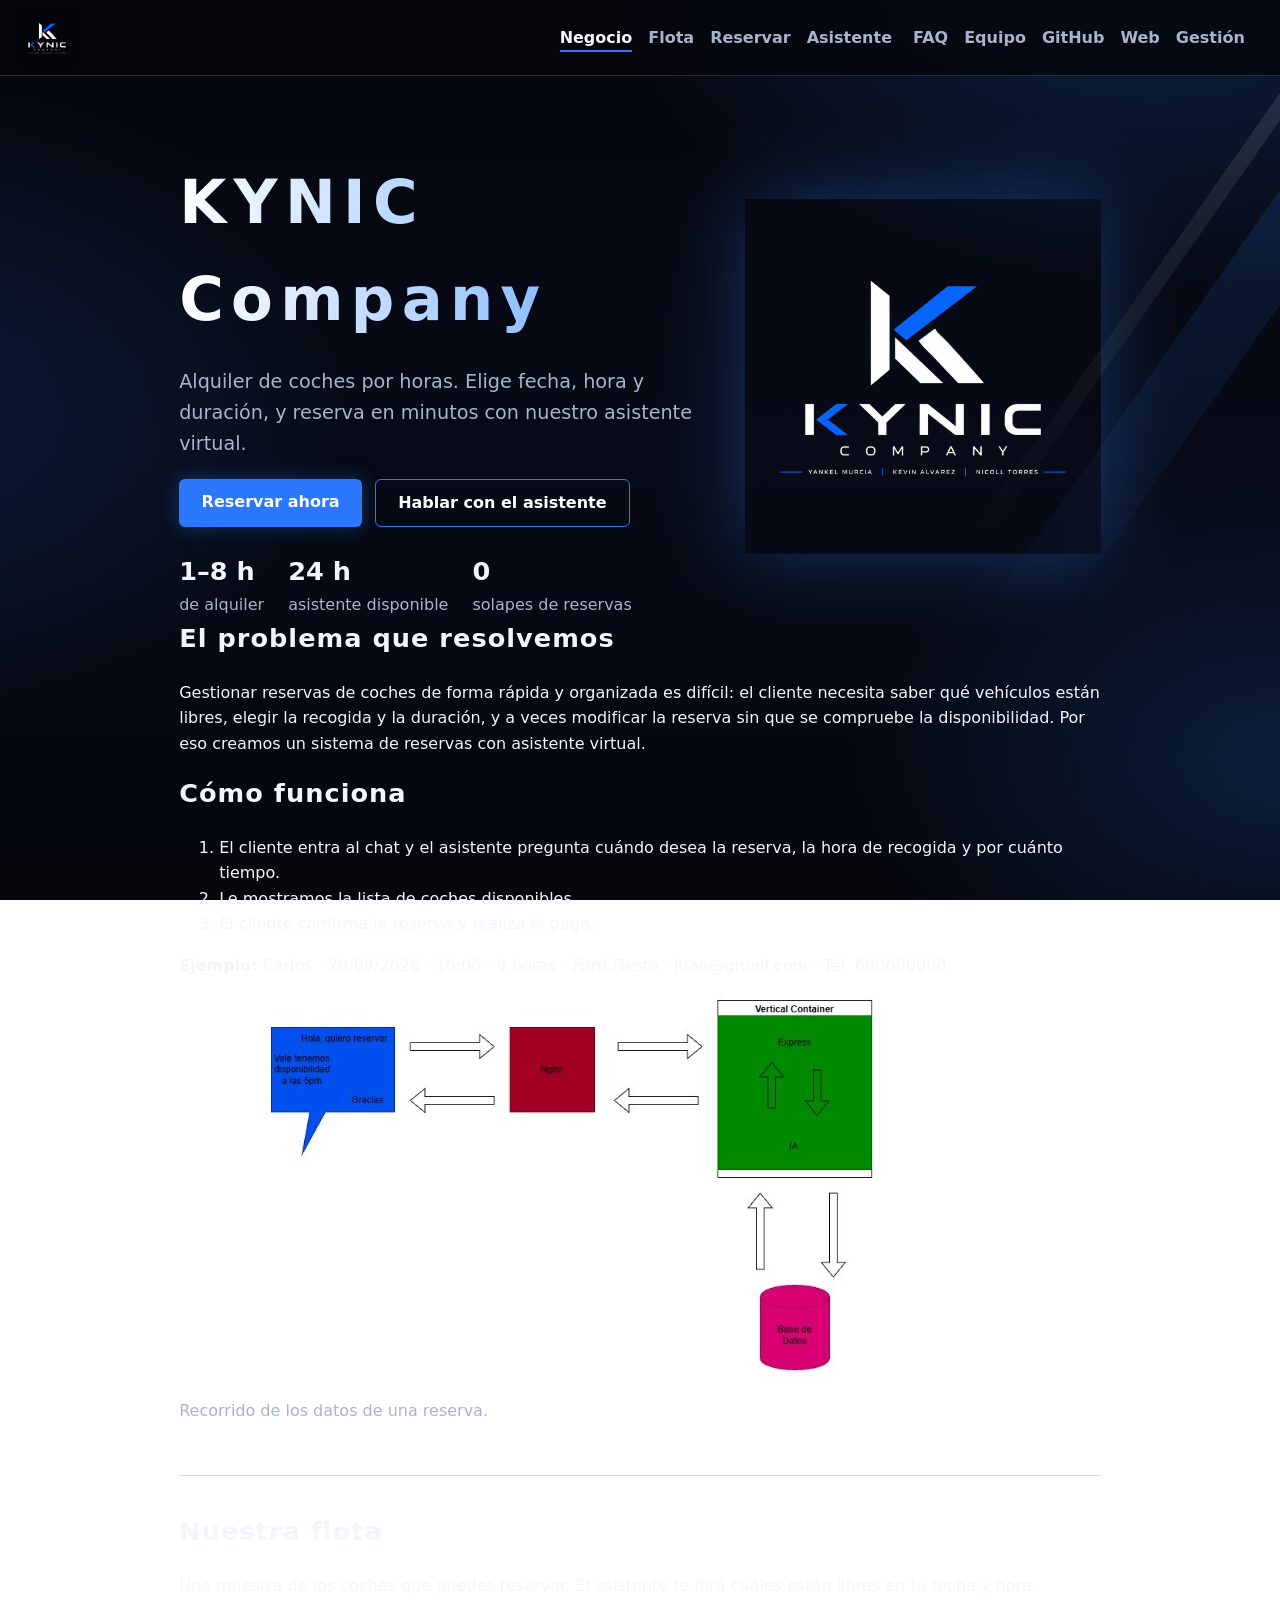
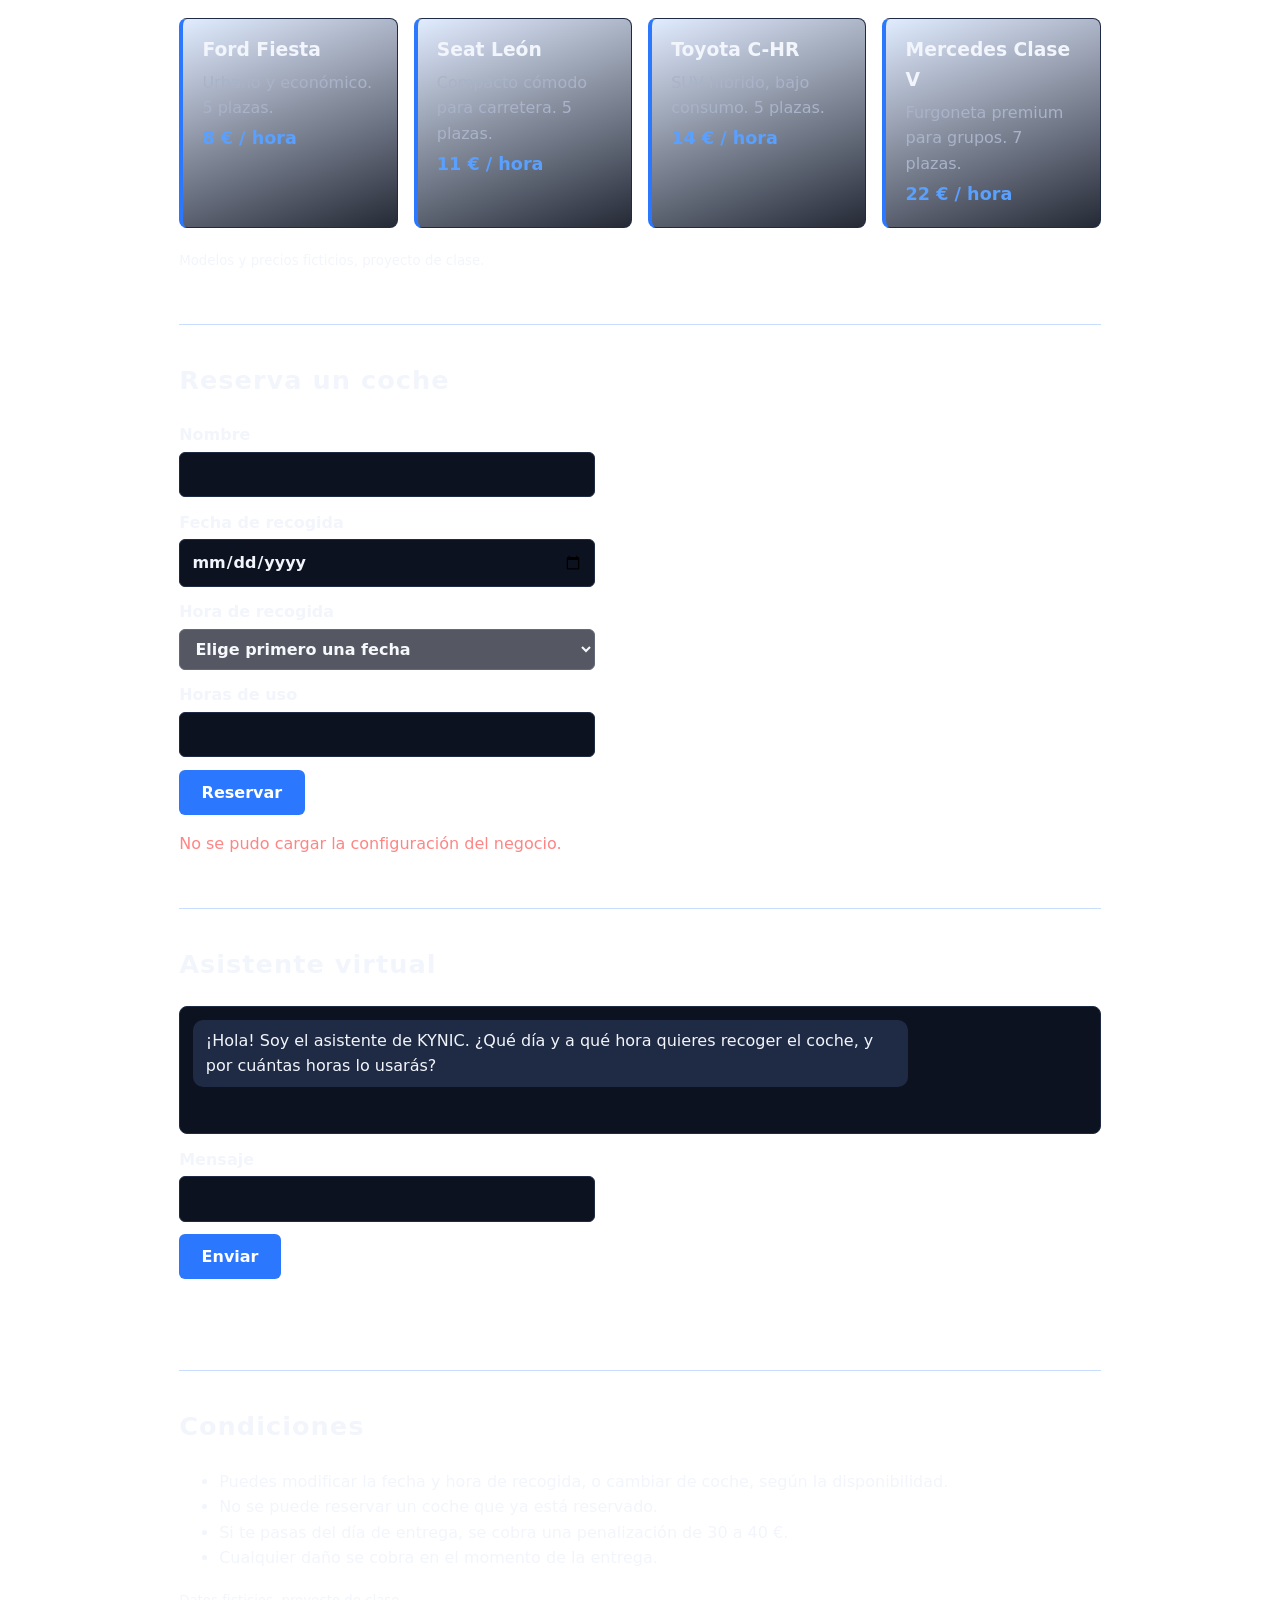
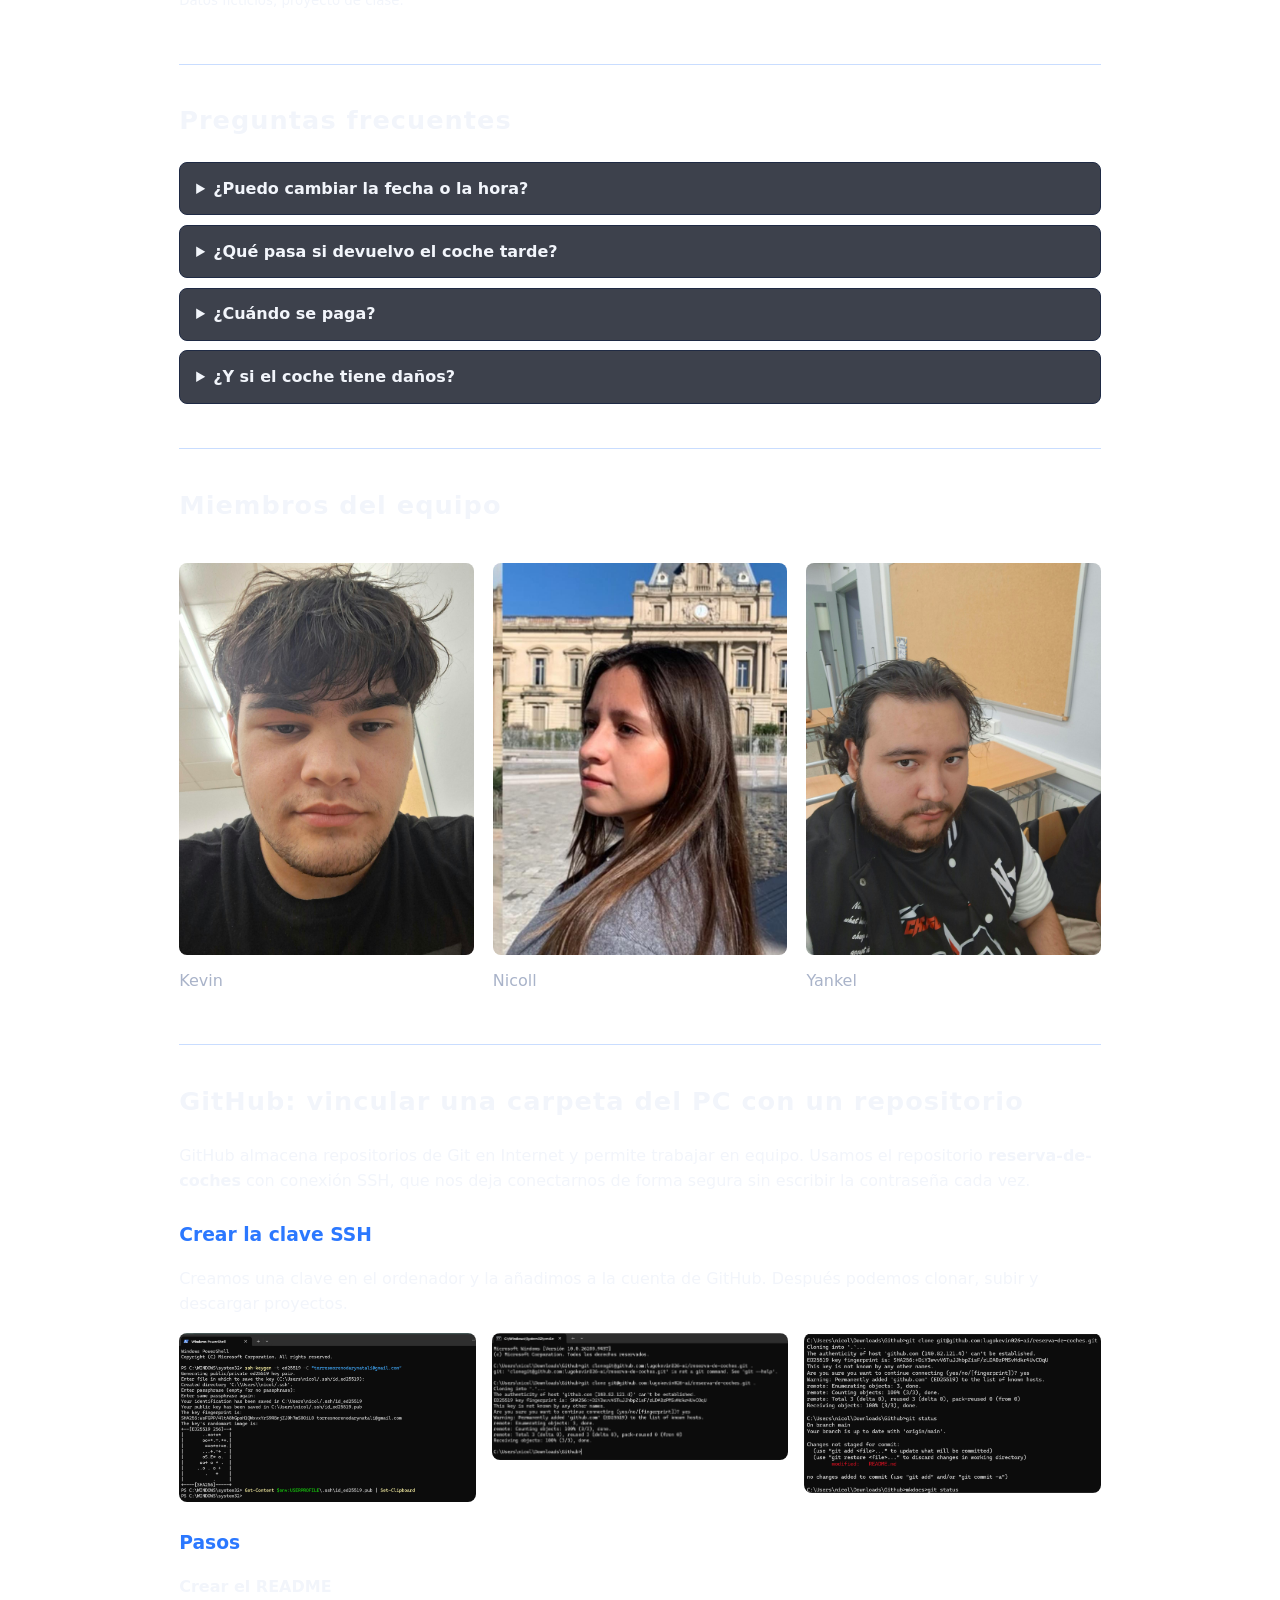
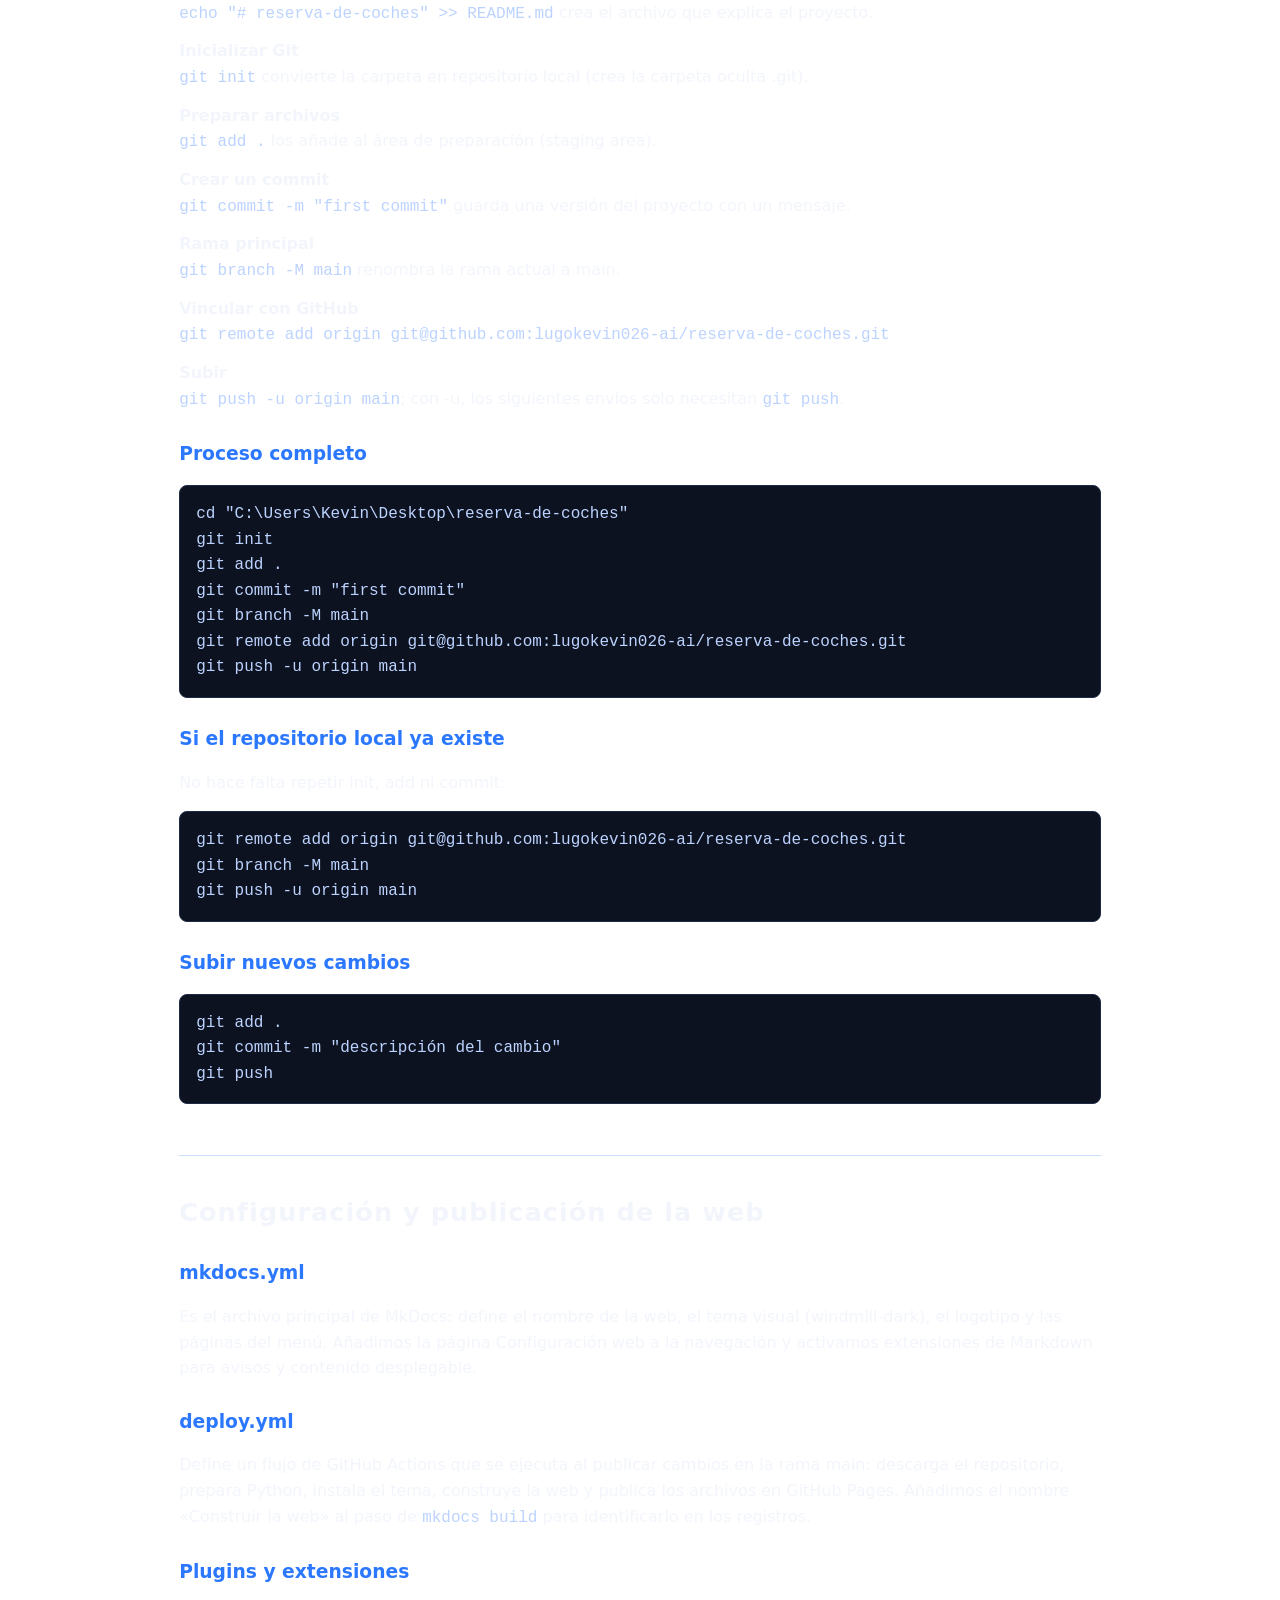
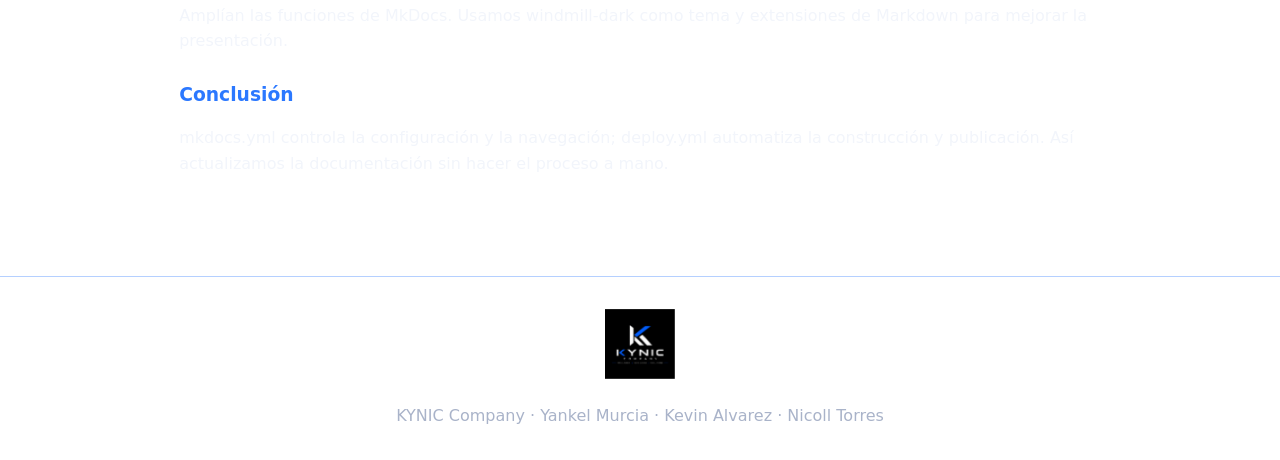
==== frontend/index.html @ 921bece0 "Add Nginx configuration for Kynic frontend and API proxying - Create nginx-kynic.conf to serve stati" ====
<!doctype html>
<html lang="es">
<head>
  <meta charset="utf-8">
  <meta name="viewport" content="width=device-width, initial-scale=1">
  <title>KYNIC Company · Alquiler de coches</title>
  <link rel="icon" href="Resources/kynic-logo.png">
  <link rel="stylesheet" href="css/styles.css">
  <script type="module" src="js/app.js"></script>
</head>
<body>
  <header class="top">
    <a href="#negocio" class="brand" aria-label="KYNIC Company, ir al inicio"><img src="Resources/kynic-logo.png" alt="Logotipo de KYNIC Company" class="logo"></a>
    <nav aria-label="Principal">
      <a href="#negocio">Negocio</a><a href="#flota">Flota</a><a href="#reserva">Reservar</a><a href="#assistent">Asistente</a>
      <a href="#faq">FAQ</a><a href="#equipo">Equipo</a><a href="#github">GitHub</a><a href="#web">Web</a><a href="gestion/index.html">Gestión</a>
    </nav>
  </header>
  <main>
    <section id="negocio" class="hero">
      <div class="hero-grid">
        <div>
          <h1>KYNIC Company</h1>
          <p class="lead">Alquiler de coches por horas. Elige fecha, hora y duración, y reserva en minutos con nuestro asistente virtual.</p>
          <p class="cta"><a class="btn" href="#reserva">Reservar ahora</a><a class="btn ghost" href="#assistent">Hablar con el asistente</a></p>
          <ul class="facts"><li><strong>1–8 h</strong> de alquiler</li><li><strong>24 h</strong> asistente disponible</li><li><strong>0</strong> solapes de reservas</li></ul>
        </div>
        <img class="hero-logo" src="Resources/kynic-logo.png" alt="">
      </div>
      <h2>El problema que resolvemos</h2>
      <p>Gestionar reservas de coches de forma rápida y organizada es difícil: el cliente necesita saber qué vehículos están libres, elegir la recogida y la duración, y a veces modificar la reserva sin que se compruebe la disponibilidad. Por eso creamos un sistema de reservas con asistente virtual.</p>
      <h2>Cómo funciona</h2>
      <ol>
        <li>El cliente entra al chat y el asistente pregunta cuándo desea la reserva, la hora de recogida y por cuánto tiempo.</li>
        <li>Le mostramos la lista de coches disponibles.</li>
        <li>El cliente confirma la reserva y realiza el pago.</li>
      </ol>
      <p><strong>Ejemplo:</strong> Carlos · 29/09/2026 · 10:00 · 4 horas · Ford Fiesta · juan@gmail.com · Tel. 600000000</p>
      <figure>
        <img src="Resources/Recorrido-Datos.jpeg" alt="Recorrido de los datos: cliente, Nginx, contenedor con Express e IA, y base de datos">
        <figcaption>Recorrido de los datos de una reserva.</figcaption>
      </figure>
    </section>

    <section id="flota">
      <h2>Nuestra flota</h2>
      <p>Una muestra de los coches que puedes reservar. El asistente te dirá cuáles están libres en tu fecha y hora.</p>
      <div class="cars">
        <article class="car"><h3>Ford Fiesta</h3><p>Urbano y económico. 5 plazas.</p><p class="price">8 € / hora</p></article>
        <article class="car"><h3>Seat León</h3><p>Compacto cómodo para carretera. 5 plazas.</p><p class="price">11 € / hora</p></article>
        <article class="car"><h3>Toyota C-HR</h3><p>SUV híbrido, bajo consumo. 5 plazas.</p><p class="price">14 € / hora</p></article>
        <article class="car"><h3>Mercedes Clase V</h3><p>Furgoneta premium para grupos. 7 plazas.</p><p class="price">22 € / hora</p></article>
      </div>
      <p><small>Modelos y precios ficticios, proyecto de clase.</small></p>
    </section>

    <section id="reserva">
      <h2>Reserva un coche</h2>
      <form id="booking-form">
        <label>Nombre <input name="name" required minlength="2" maxlength="100"></label>
        <label>Fecha de recogida <input name="date" type="date" required></label>
        <label>Hora de recogida <select name="time" required disabled><option value="">Elige primero una fecha</option></select></label>
        <label>Horas de uso <input name="diners" type="number" min="1" max="8" required></label>
        <button type="submit">Reservar</button>
      </form>
      <p id="booking-status" role="status"></p>
    </section>

    <section id="assistent">
      <h2>Asistente virtual</h2>
      <div id="messages" role="log" aria-live="polite"></div>
      <form id="chat-form">
        <label>Mensaje <input name="message" maxlength="500" required></label>
        <button type="submit">Enviar</button>
      </form>
      <p id="chat-status" role="status"></p>
    </section>

    <section id="condiciones">
      <h2>Condiciones</h2>
      <ul>
        <li>Puedes modificar la fecha y hora de recogida, o cambiar de coche, según la disponibilidad.</li>
        <li>No se puede reservar un coche que ya está reservado.</li>
        <li>Si te pasas del día de entrega, se cobra una penalización de 30 a 40 €.</li>
        <li>Cualquier daño se cobra en el momento de la entrega.</li>
      </ul>
      <p><small>Datos ficticios, proyecto de clase.</small></p>
    </section>

    <section id="faq">
      <h2>Preguntas frecuentes</h2>
      <details><summary>¿Puedo cambiar la fecha o la hora?</summary><p>Sí. Puedes modificar la recogida o cambiar de coche, siempre que haya disponibilidad.</p></details>
      <details><summary>¿Qué pasa si devuelvo el coche tarde?</summary><p>Pasado el día de entrega se cobra una penalización de 30 a 40 €.</p></details>
      <details><summary>¿Cuándo se paga?</summary><p>Después de confirmar la reserva con el asistente.</p></details>
      <details><summary>¿Y si el coche tiene daños?</summary><p>Se cobran en el momento de la entrega.</p></details>
    </section>

    <section id="equipo">
      <h2>Miembros del equipo</h2>
      <div class="team">
        <figure><img src="Resources/kevin.jpeg" alt="Foto de Kevin"><figcaption>Kevin</figcaption></figure>
        <figure><img src="Resources/nicoll.jpeg" alt="Foto de Nicoll"><figcaption>Nicoll</figcaption></figure>
        <figure><img src="Resources/yankel.jpeg" alt="Foto de Yankel"><figcaption>Yankel</figcaption></figure>
      </div>
    </section>

    <section id="github">
      <h2>GitHub: vincular una carpeta del PC con un repositorio</h2>
      <p>GitHub almacena repositorios de Git en Internet y permite trabajar en equipo. Usamos el repositorio <strong>reserva-de-coches</strong> con conexión SSH, que nos deja conectarnos de forma segura sin escribir la contraseña cada vez.</p>
      <h3>Crear la clave SSH</h3>
      <p>Creamos una clave en el ordenador y la añadimos a la cuenta de GitHub. Después podemos clonar, subir y descargar proyectos.</p>
      <div class="shots">
        <img src="Resources/Git-paso1.png" alt="PowerShell generando la clave SSH con ssh-keygen">
        <img src="Resources/Git-paso2.png" alt="Clonado del repositorio con git clone">
        <img src="Resources/Git-paso3.png" alt="Resultado de git status tras clonar">
      </div>
      <h3>Pasos</h3>
      <dl>
        <dt>Crear el README</dt><dd><code>echo "# reserva-de-coches" &gt;&gt; README.md</code> crea el archivo que explica el proyecto.</dd>
        <dt>Inicializar Git</dt><dd><code>git init</code> convierte la carpeta en repositorio local (crea la carpeta oculta .git).</dd>
        <dt>Preparar archivos</dt><dd><code>git add .</code> los añade al área de preparación (staging area).</dd>
        <dt>Crear un commit</dt><dd><code>git commit -m "first commit"</code> guarda una versión del proyecto con un mensaje.</dd>
        <dt>Rama principal</dt><dd><code>git branch -M main</code> renombra la rama actual a main.</dd>
        <dt>Vincular con GitHub</dt><dd><code>git remote add origin git@github.com:lugokevin026-ai/reserva-de-coches.git</code></dd>
        <dt>Subir</dt><dd><code>git push -u origin main</code>; con -u, los siguientes envíos solo necesitan <code>git push</code>.</dd>
      </dl>
      <h3>Proceso completo</h3>
<pre><code>cd "C:\Users\Kevin\Desktop\reserva-de-coches"
git init
git add .
git commit -m "first commit"
git branch -M main
git remote add origin git@github.com:lugokevin026-ai/reserva-de-coches.git
git push -u origin main</code></pre>
      <h3>Si el repositorio local ya existe</h3>
      <p>No hace falta repetir init, add ni commit:</p>
<pre><code>git remote add origin git@github.com:lugokevin026-ai/reserva-de-coches.git
git branch -M main
git push -u origin main</code></pre>
      <h3>Subir nuevos cambios</h3>
<pre><code>git add .
git commit -m "descripción del cambio"
git push</code></pre>
    </section>

    <section id="web">
      <h2>Configuración y publicación de la web</h2>
      <h3>mkdocs.yml</h3>
      <p>Es el archivo principal de MkDocs: define el nombre de la web, el tema visual (windmill-dark), el logotipo y las páginas del menú. Añadimos la página Configuración web a la navegación y activamos extensiones de Markdown para avisos y contenido desplegable.</p>
      <h3>deploy.yml</h3>
      <p>Define un flujo de GitHub Actions que se ejecuta al publicar cambios en la rama main: descarga el repositorio, prepara Python, instala el tema, construye la web y publica los archivos en GitHub Pages. Añadimos el nombre «Construir la web» al paso de <code>mkdocs build</code> para identificarlo en los registros.</p>
      <h3>Plugins y extensiones</h3>
      <p>Amplían las funciones de MkDocs. Usamos windmill-dark como tema y extensiones de Markdown para mejorar la presentación.</p>
      <h3>Conclusión</h3>
      <p>mkdocs.yml controla la configuración y la navegación; deploy.yml automatiza la construcción y publicación. Así actualizamos la documentación sin hacer el proceso a mano.</p>
    </section>
  </main>
  <footer><a href="#negocio" class="brand"><img src="Resources/kynic-logo.png" alt="KYNIC Company, volver arriba" class="foot-logo"></a><p>KYNIC Company · Yankel Murcia · Kevin Alvarez · Nicoll Torres</p></footer>
</body>
</html>
---- frontend/css/styles.css ----
:root{--bg:#05070d;--panel:#0d1220;--line:#1f2a44;--text:#f2f5fb;--muted:#a9b3c9;--blue:#2b78ff;--err:#ff8585;--ok:#6fe3a0}
*{box-sizing:border-box}
html{scroll-behavior:smooth}
body{margin:0;background:var(--bg);color:var(--text);font:1rem/1.6 "Segoe UI",system-ui,sans-serif}
.top{display:flex;flex-wrap:wrap;align-items:center;justify-content:space-between;gap:.5rem 1.5rem;padding:.6rem 1.2rem;border-bottom:1px solid var(--line);position:sticky;top:0;background:var(--bg);z-index:5}
.logo{height:56px;width:auto}
nav a{color:var(--muted);text-decoration:none;margin-right:1rem;font-weight:600}
nav a:hover,nav a:focus-visible{color:var(--text)}
main{max-width:60rem;margin:0 auto;padding:0 1.2rem 3rem}
h1{font-size:clamp(2.2rem,6vw,3.8rem);letter-spacing:.12em;margin:.3em 0 .2em}
h2{margin-top:0;font-size:1.6rem;letter-spacing:.04em}
h3{margin:1.6rem 0 .3rem;color:var(--blue)}
.lead{font-size:1.2rem;color:var(--muted);max-width:42rem}
section{border-top:1px solid var(--line);padding:2.2rem 0;scroll-margin-top:5rem}
.hero{border-top:0}
a{color:var(--blue)}
label{display:block;margin:.8rem 0;font-weight:600}
input,select,button{font:inherit;max-width:100%}
input,select{display:block;width:100%;max-width:26rem;margin-top:.25rem;padding:.55rem .7rem;background:var(--panel);color:var(--text);border:1px solid var(--line);border-radius:6px}
button{padding:.6rem 1.4rem;background:var(--blue);color:#fff;border:0;border-radius:6px;font-weight:700;cursor:pointer}
button:disabled{opacity:.5;cursor:wait}
:focus-visible{outline:3px solid #fff;outline-offset:2px}
[role=status]{min-height:1.5rem;color:var(--muted)}
.ok{color:var(--ok)}.error{color:var(--err)}
#messages{min-height:8rem;max-height:20rem;overflow:auto;background:var(--panel);border:1px solid var(--line);border-radius:8px;padding:.8rem;display:flex;flex-direction:column;gap:.5rem}
.msg{max-width:80%;margin:0;padding:.5rem .8rem;border-radius:10px;white-space:pre-wrap}
.msg.user{align-self:flex-end;background:var(--blue)}
.msg.bot{align-self:flex-start;background:var(--line)}
.msg.error{background:#3a1717;color:var(--err)}
.team{display:grid;grid-template-columns:repeat(auto-fit,minmax(12rem,1fr));gap:1.2rem}
.team img{width:100%;aspect-ratio:3/4;object-fit:cover;border-radius:8px}
figure{margin:1rem 0}figcaption{color:var(--muted);margin-top:.3rem}
figure img,.shots img{max-width:100%;height:auto;border-radius:8px}
.shots{display:grid;grid-template-columns:repeat(auto-fit,minmax(16rem,1fr));gap:1rem}
pre{background:var(--panel);border:1px solid var(--line);border-radius:8px;padding:1rem;overflow-x:auto}
code{font-family:Consolas,monospace;color:#bcd3ff}
dt{font-weight:700;margin-top:.7rem}dd{margin-left:0}
.scroll{overflow-x:auto}
table{border-collapse:collapse;width:100%;margin:1rem 0}
th,td{border:1px solid var(--line);padding:.5rem;text-align:left}
th{background:var(--panel)}
td button{padding:.3rem .7rem;margin-right:.3rem}
footer{text-align:center;color:var(--muted);padding:2rem 1rem;border-top:1px solid var(--line)}
@media (prefers-reduced-motion:reduce){html{scroll-behavior:auto}}

/* ===== Tema KYNIC: negro + azul del logo ===== */
:root{--blue2:#5aa0ff;--glow:rgba(43,120,255,.35)}
body{background:
 radial-gradient(60rem 40rem at 90% -10%,rgba(43,120,255,.28),transparent 60%),
 radial-gradient(50rem 35rem at -10% 45%,rgba(43,120,255,.16),transparent 60%),
 radial-gradient(45rem 30rem at 100% 85%,rgba(43,120,255,.18),transparent 60%),
 linear-gradient(180deg,#05070d 0%,#070b17 50%,#05070d 100%);
 background-attachment:fixed}
/* franjas inclinadas que recuerdan a la K del logo */
body::before,body::after{content:"";position:fixed;z-index:-1;pointer-events:none;transform:skewX(-35deg)}
body::before{top:0;right:8%;width:5rem;height:100vh;background:linear-gradient(180deg,rgba(43,120,255,.22),transparent 70%)}
body::after{top:0;right:18%;width:1.2rem;height:100vh;background:linear-gradient(180deg,rgba(255,255,255,.12),transparent 60%)}
.top{background:rgba(5,7,13,.82);backdrop-filter:blur(8px);border-bottom:1px solid rgba(43,120,255,.35)}
.brand{display:inline-flex;border-radius:8px}
.logo,.hero-logo,.foot-logo{mix-blend-mode:screen}
.logo{transition:transform .2s,filter .2s}
.brand:hover .logo,.brand:focus-visible .logo{transform:scale(1.06);filter:drop-shadow(0 0 10px var(--glow))}
nav a{padding:.2rem 0;border-bottom:2px solid transparent}
nav a.active{color:var(--text);border-bottom-color:var(--blue)}
.hero-grid{display:grid;grid-template-columns:1.2fr .8fr;gap:2rem;align-items:center;padding-top:1.5rem}
.hero-logo{width:100%;max-width:26rem;justify-self:center;filter:drop-shadow(0 0 40px var(--glow))}
h1{background:linear-gradient(90deg,#fff,var(--blue2));-webkit-background-clip:text;background-clip:text;color:transparent}
.cta{display:flex;flex-wrap:wrap;gap:.8rem;margin:1.2rem 0}
.btn{display:inline-block;padding:.65rem 1.4rem;border-radius:6px;background:var(--blue);color:#fff;font-weight:700;text-decoration:none;box-shadow:0 0 18px var(--glow)}
.btn.ghost{background:transparent;border:1px solid var(--blue);box-shadow:none}
.btn:hover{filter:brightness(1.15)}
.facts{list-style:none;display:flex;flex-wrap:wrap;gap:1.5rem;padding:0;margin:1.5rem 0 0;color:var(--muted)}
.facts strong{display:block;font-size:1.6rem;color:var(--text)}
section{border-top:1px solid rgba(43,120,255,.25)}
.cars{display:grid;grid-template-columns:repeat(auto-fit,minmax(13rem,1fr));gap:1rem;margin:1.2rem 0}
.car{background:linear-gradient(160deg,rgba(43,120,255,.14),rgba(13,18,32,.9));border:1px solid var(--line);border-left:4px solid var(--blue);border-radius:8px;padding:1rem 1.2rem}
.car h3{margin:0 0 .3rem;color:var(--text)}
.car p{margin:.2rem 0;color:var(--muted)}
.car .price{color:var(--blue2);font-weight:700;font-size:1.1rem}
details{background:rgba(13,18,32,.8);border:1px solid var(--line);border-radius:8px;margin:.6rem 0;padding:.2rem 1rem}
summary{cursor:pointer;font-weight:600;padding:.6rem 0}
summary:hover{color:var(--blue2)}
.btn:focus-visible,summary:focus-visible{outline:3px solid #fff;outline-offset:2px}
.foot-logo{height:70px;width:auto;display:block;margin:0 auto .5rem}
footer{border-top:1px solid rgba(43,120,255,.35)}
@media (max-width:700px){.hero-grid{grid-template-columns:1fr}.hero-logo{max-width:15rem;order:-1}body::before,body::after{display:none}}
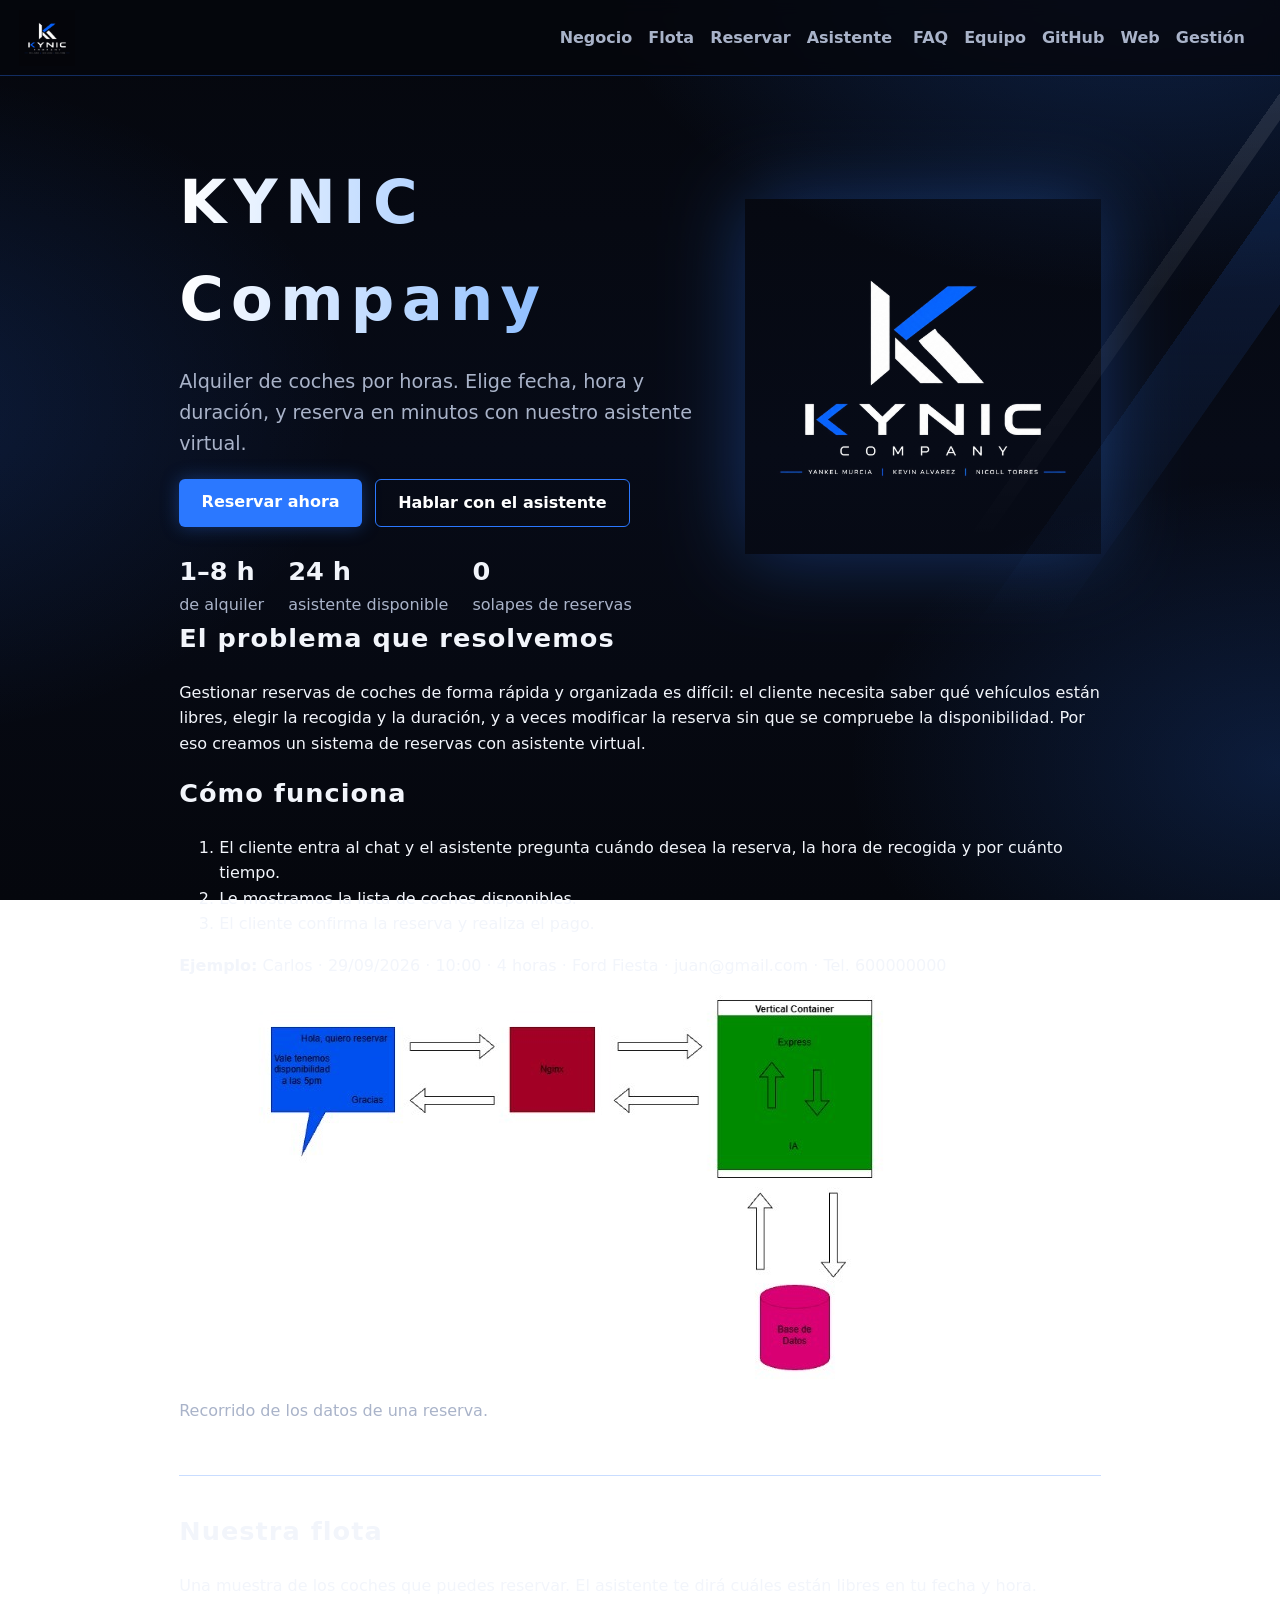
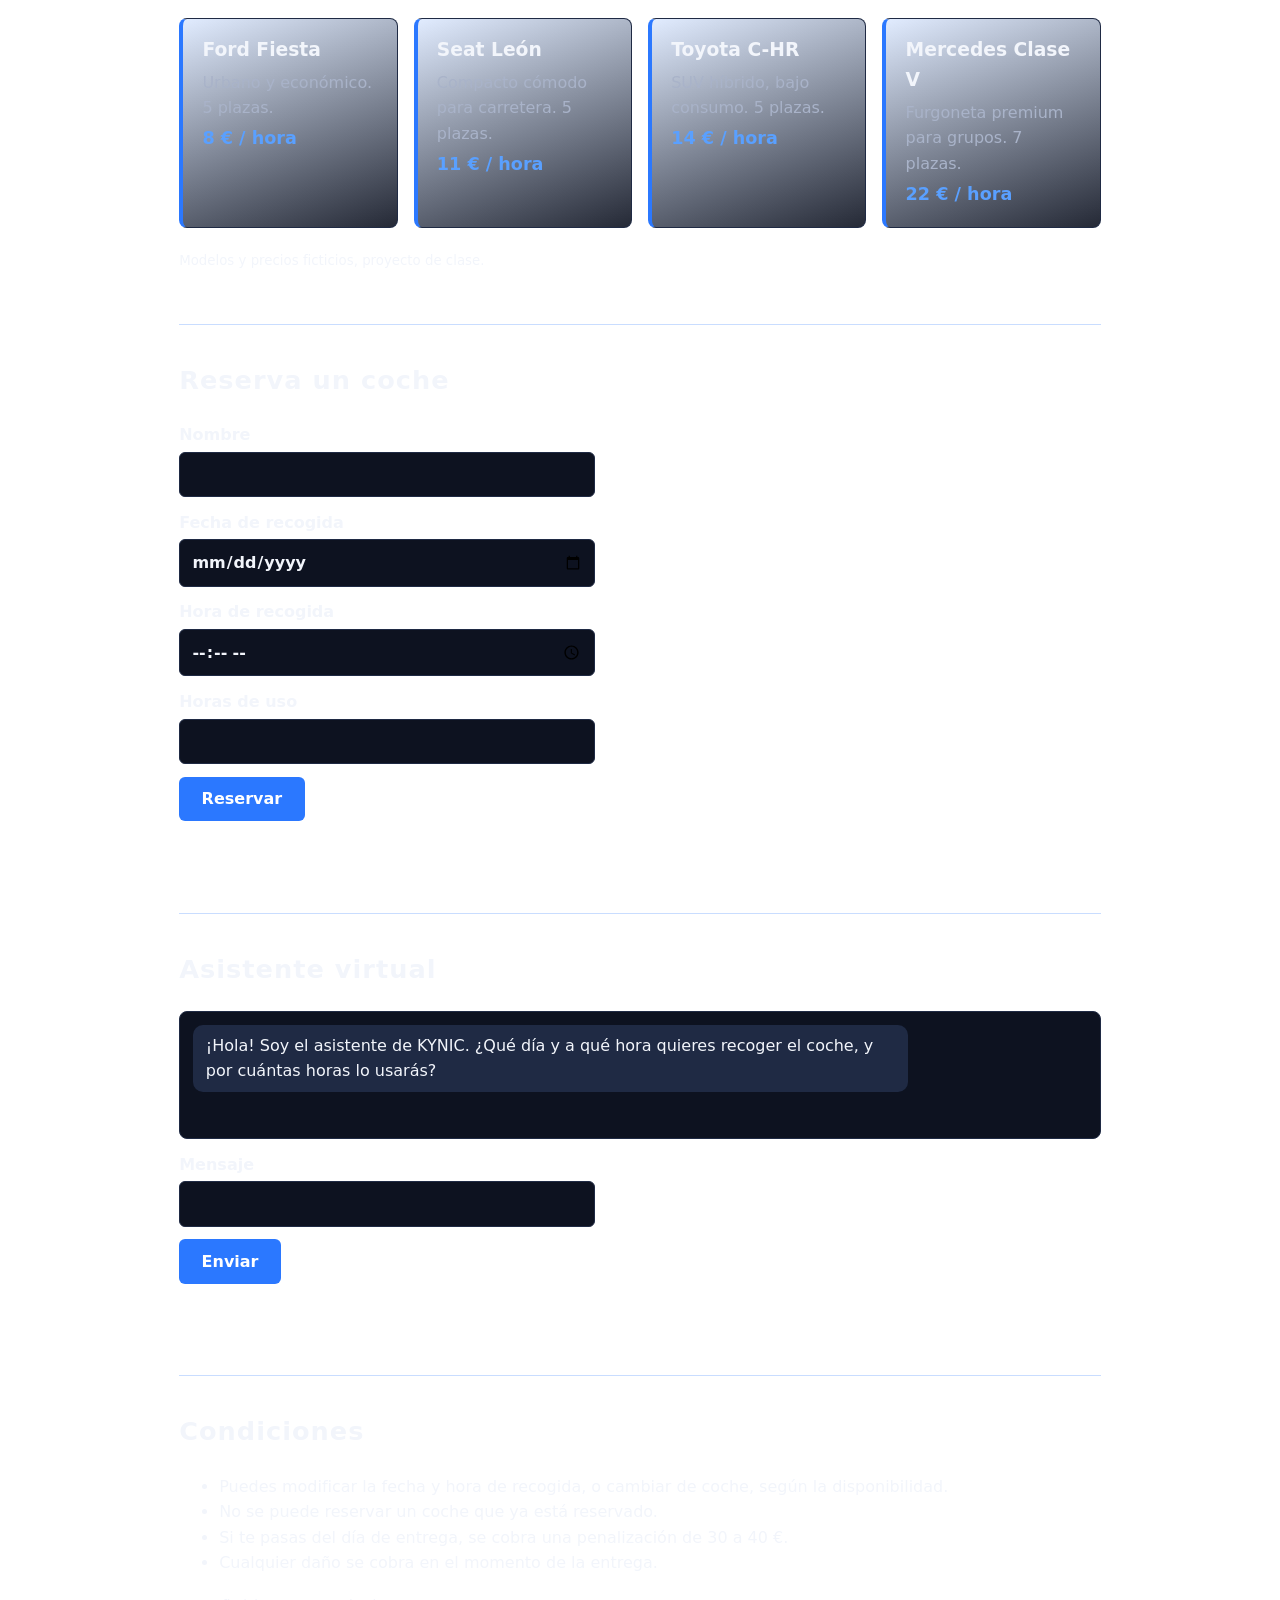
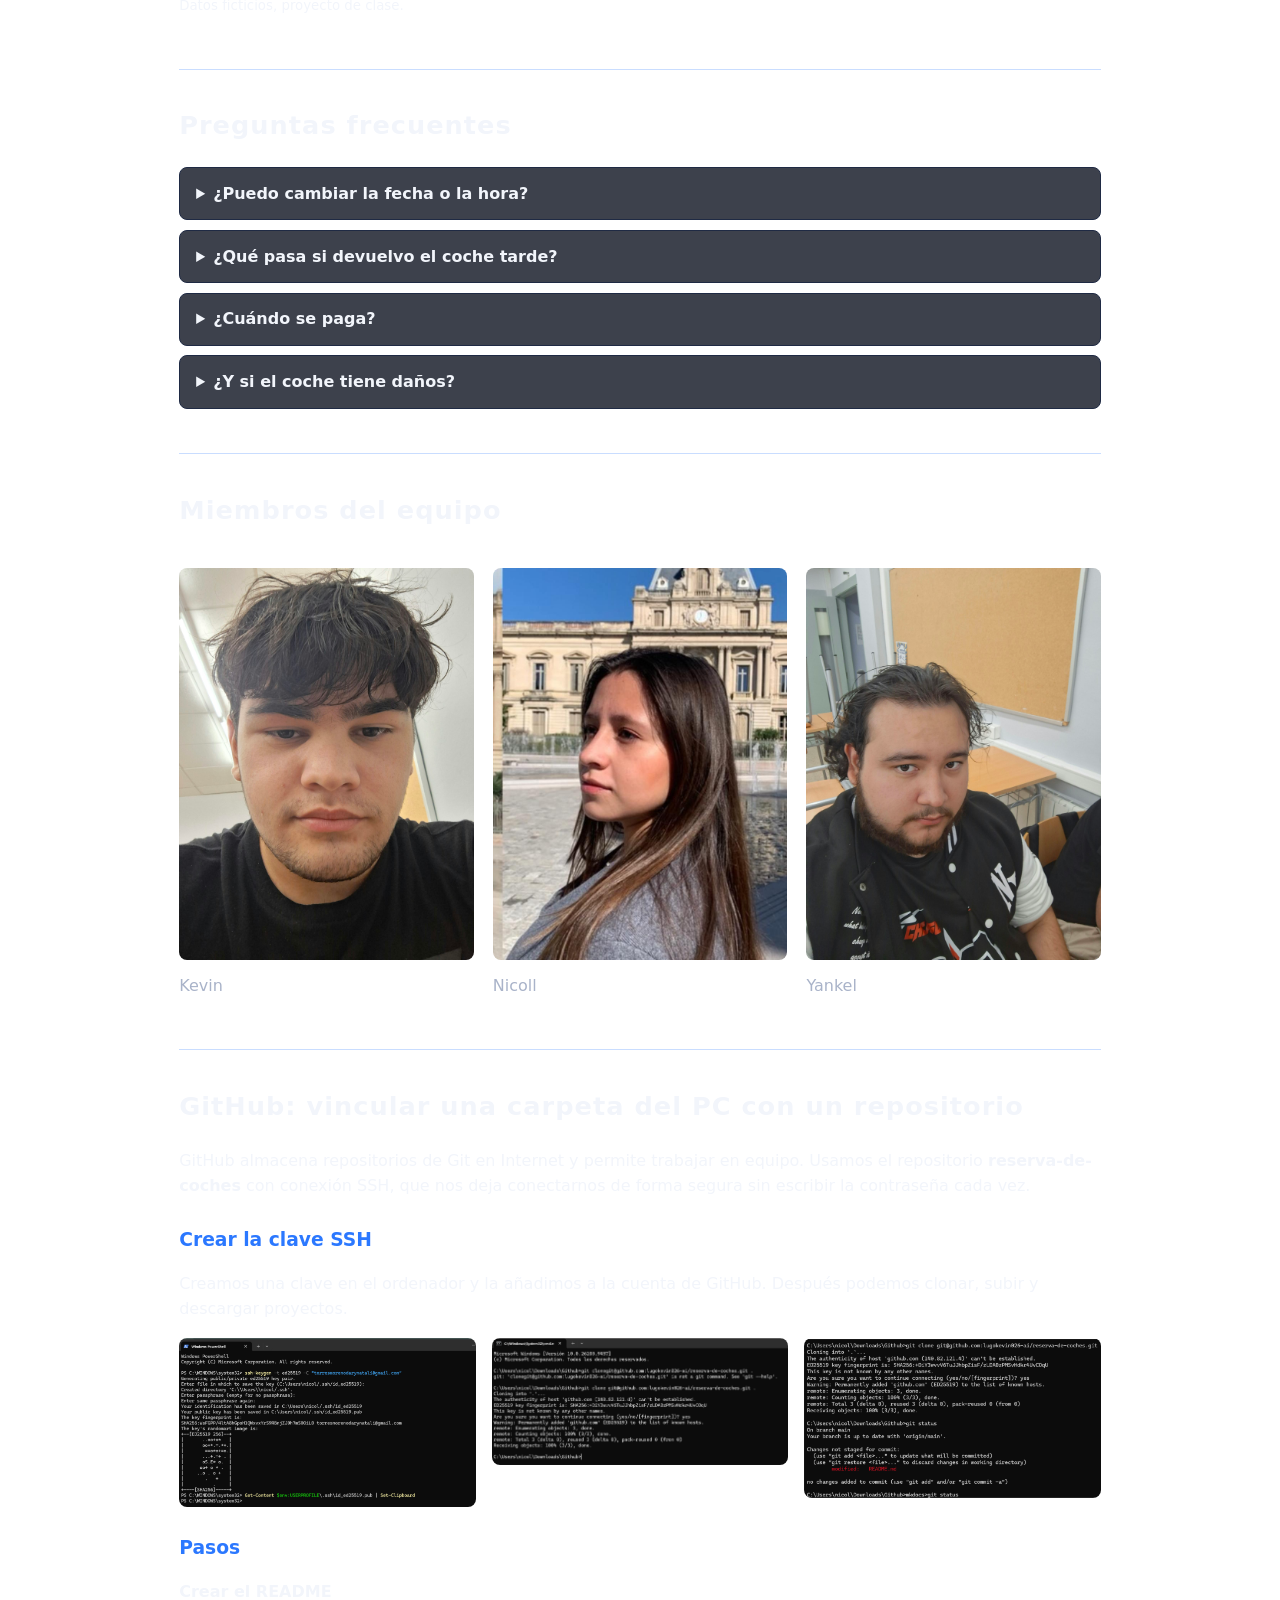
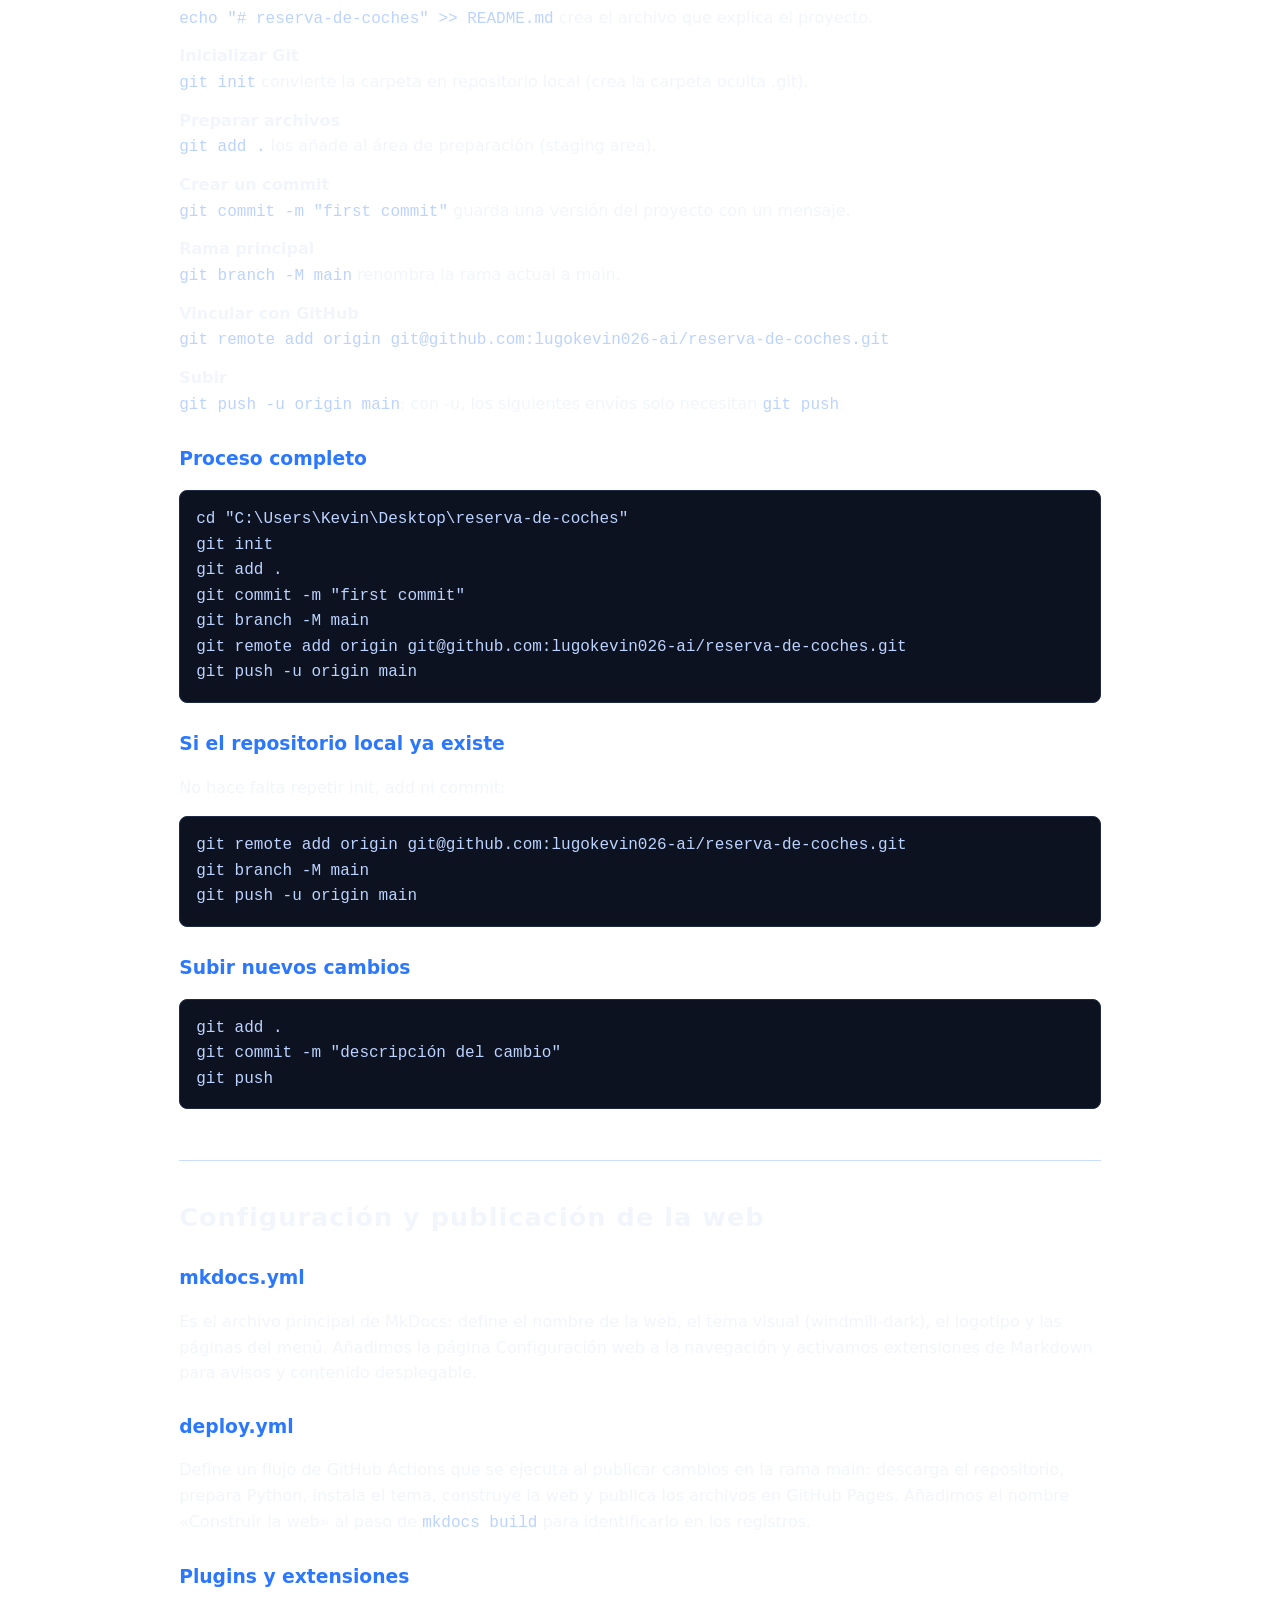
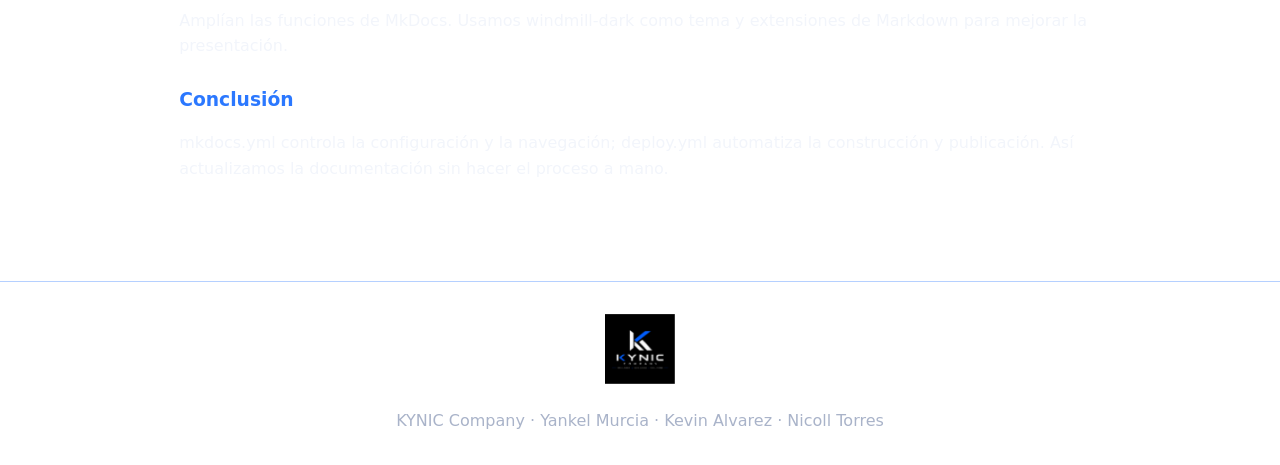
==== commit cb0ca62e: "feat: implement KYNIC car rental management system with UI and backend integration" ====
--- a/frontend/index.html
+++ b/frontend/index.html
@@ -6,7 +6,6 @@
   <title>KYNIC Company · Alquiler de coches</title>
   <link rel="icon" href="Resources/kynic-logo.png">
   <link rel="stylesheet" href="css/styles.css">
-  <script type="module" src="js/app.js"></script>
 </head>
 <body>
   <header class="top">
@@ -59,7 +58,7 @@
       <form id="booking-form">
         <label>Nombre <input name="name" required minlength="2" maxlength="100"></label>
         <label>Fecha de recogida <input name="date" type="date" required></label>
-        <label>Hora de recogida <select name="time" required disabled><option value="">Elige primero una fecha</option></select></label>
+        <label>Hora de recogida <input name="time" type="time" required></label>
         <label>Horas de uso <input name="diners" type="number" min="1" max="8" required></label>
         <button type="submit">Reservar</button>
       </form>
@@ -68,7 +67,7 @@
 
     <section id="assistent">
       <h2>Asistente virtual</h2>
-      <div id="messages" role="log" aria-live="polite"></div>
+      <div id="messages" role="log" aria-live="polite"><p class="msg bot">¡Hola! Soy el asistente de KYNIC. ¿Qué día y a qué hora quieres recoger el coche, y por cuántas horas lo usarás?</p></div>
       <form id="chat-form">
         <label>Mensaje <input name="message" maxlength="500" required></label>
         <button type="submit">Enviar</button>
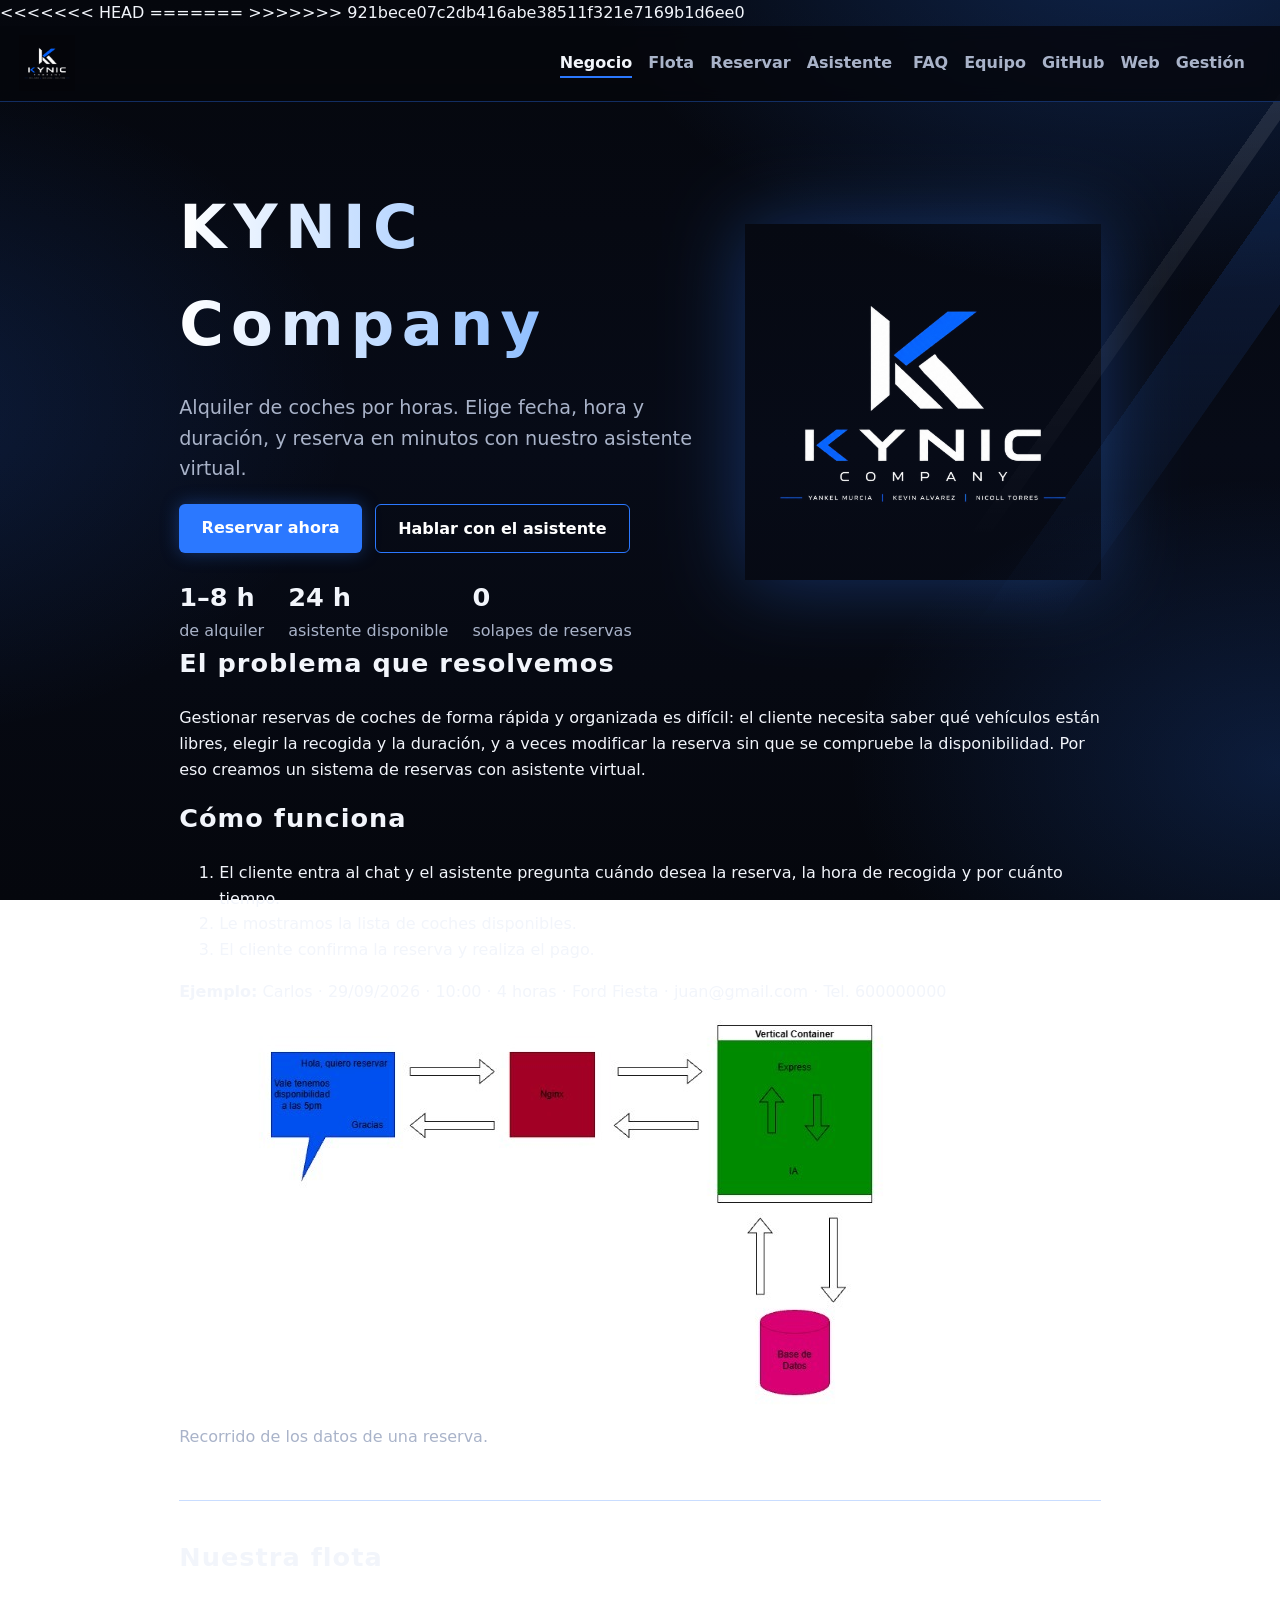
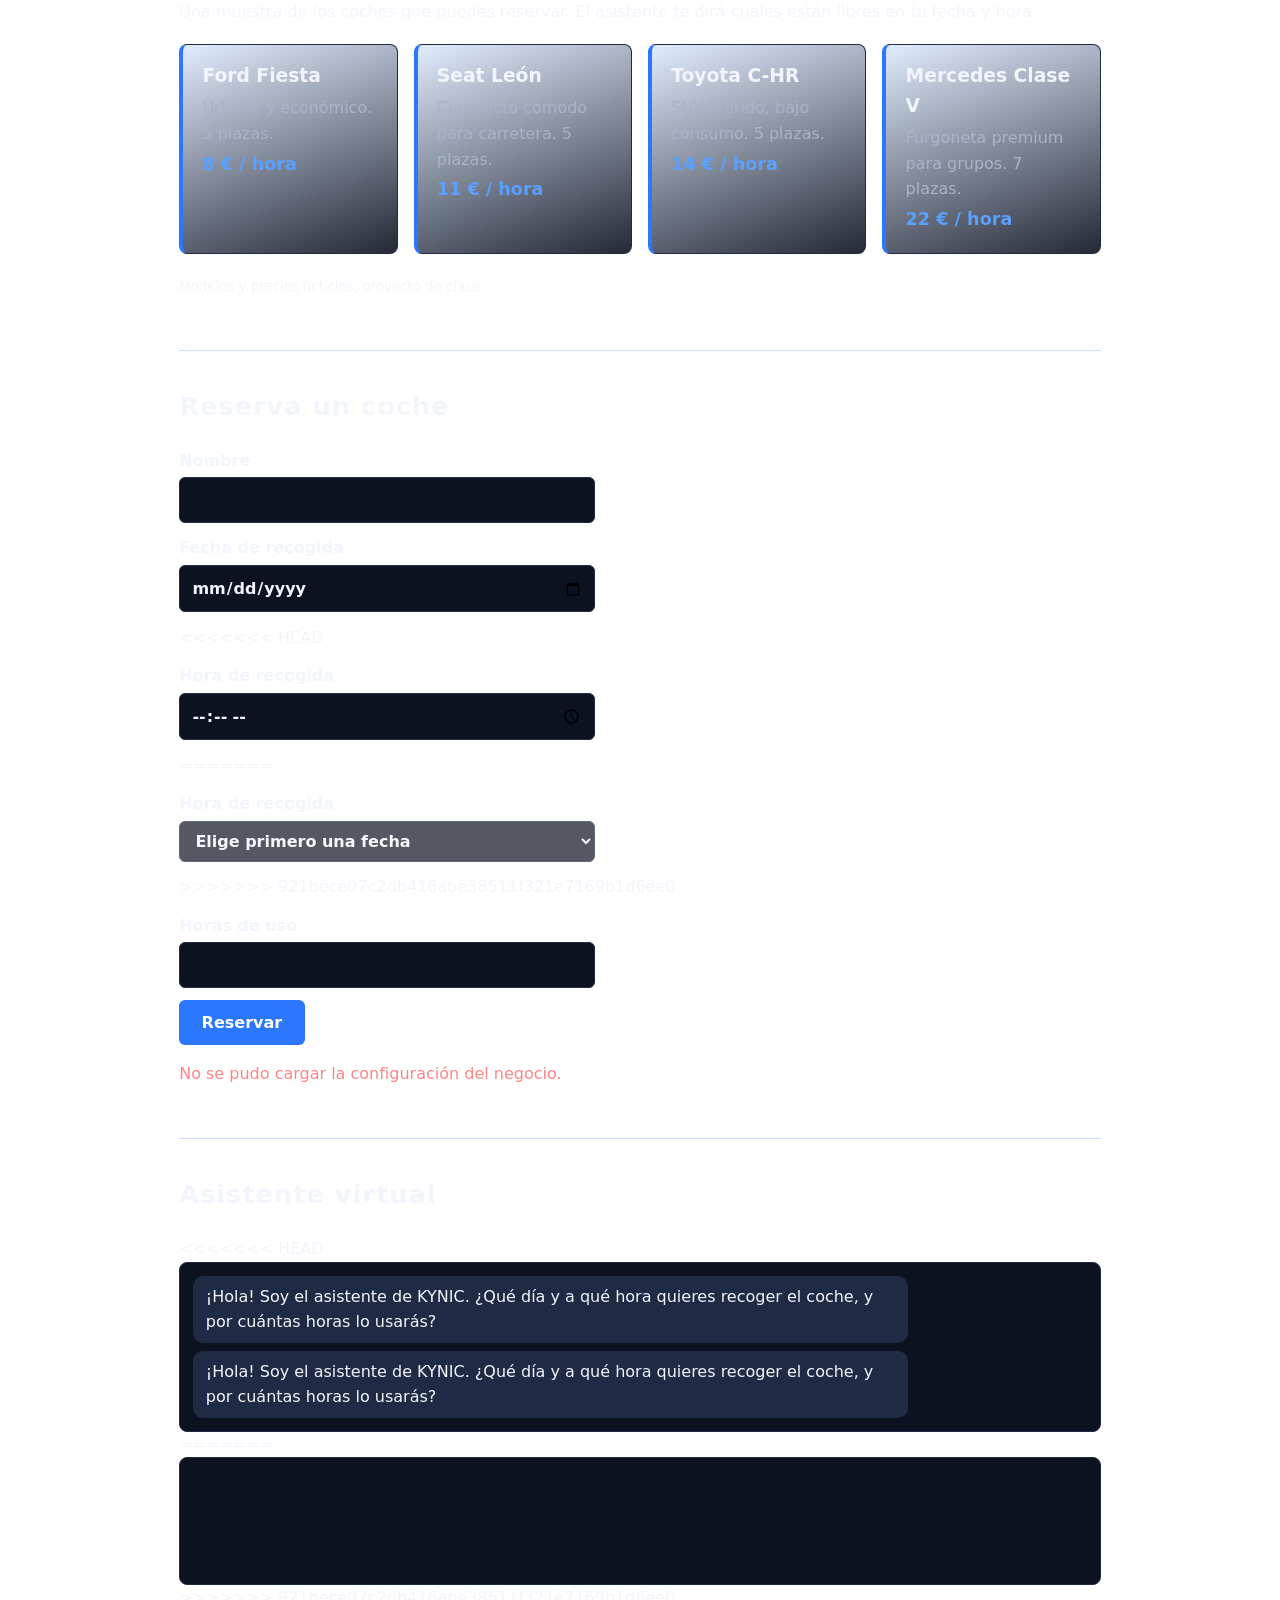
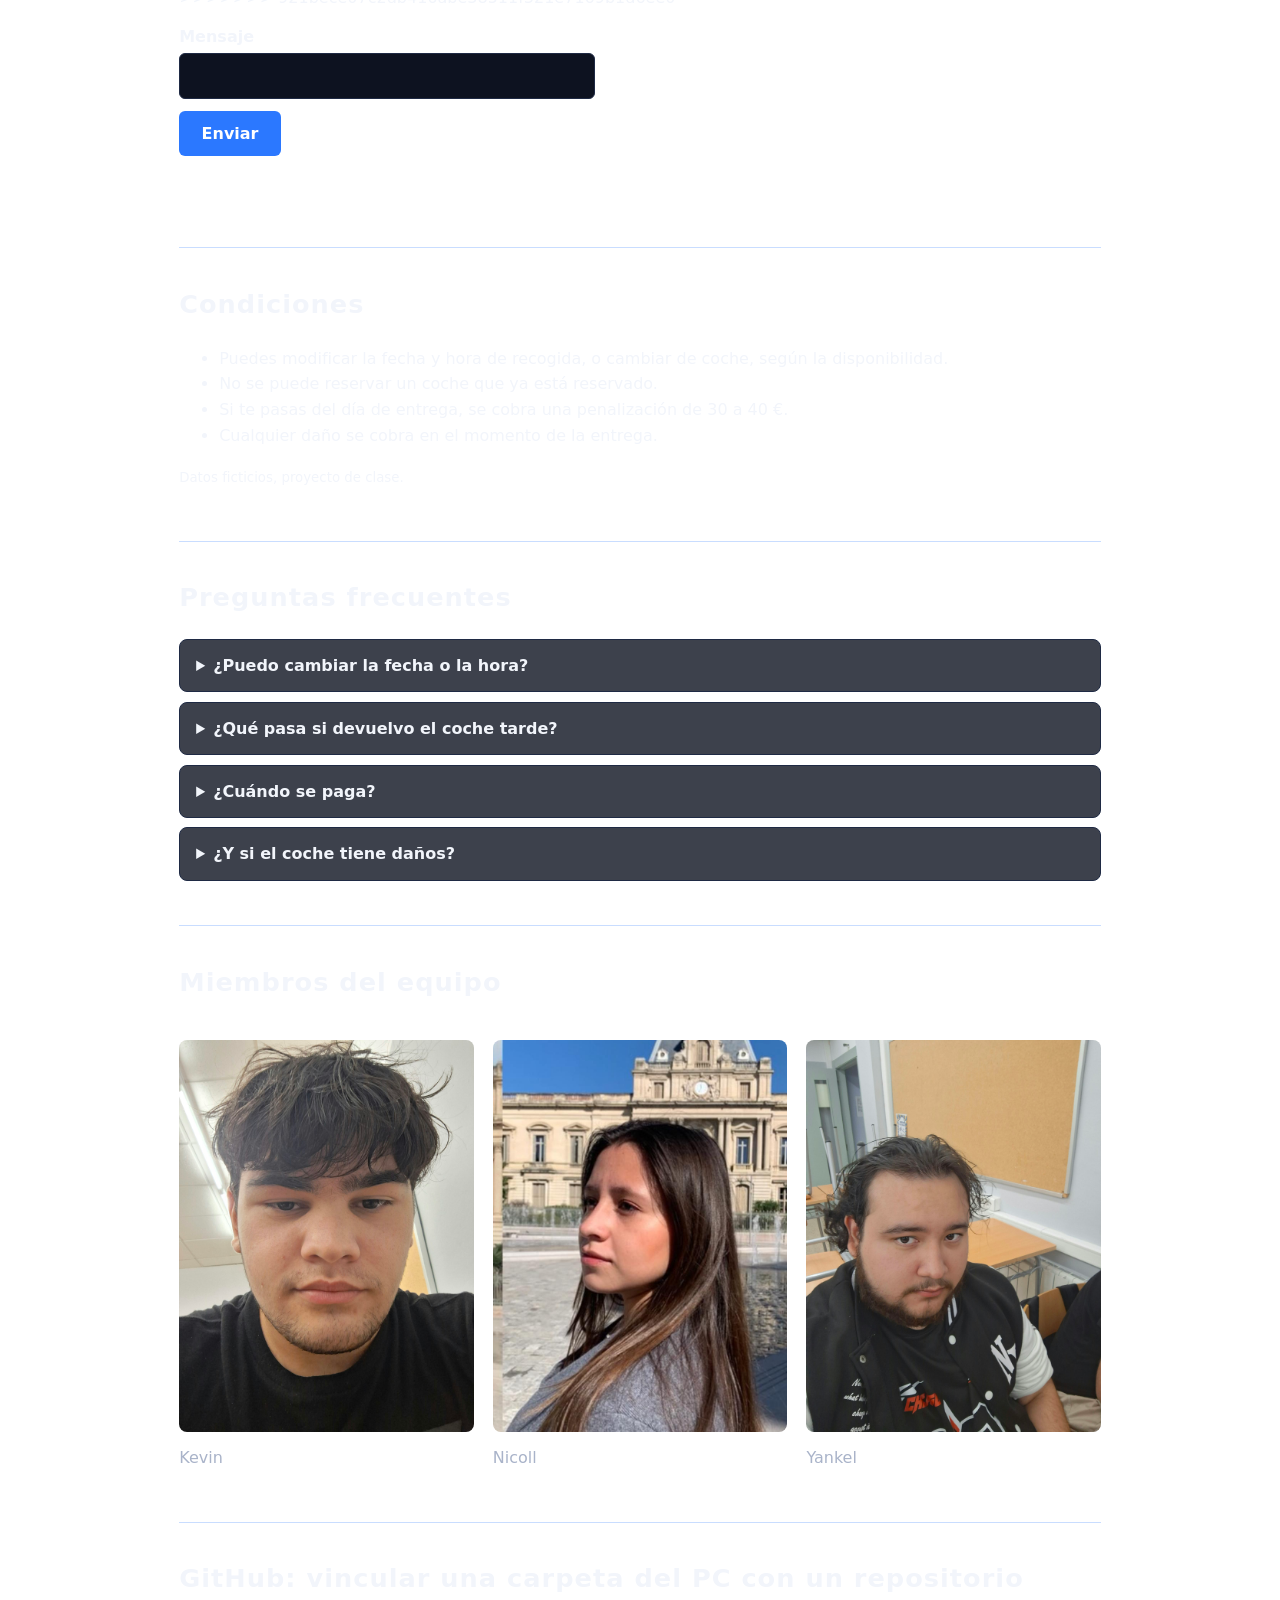
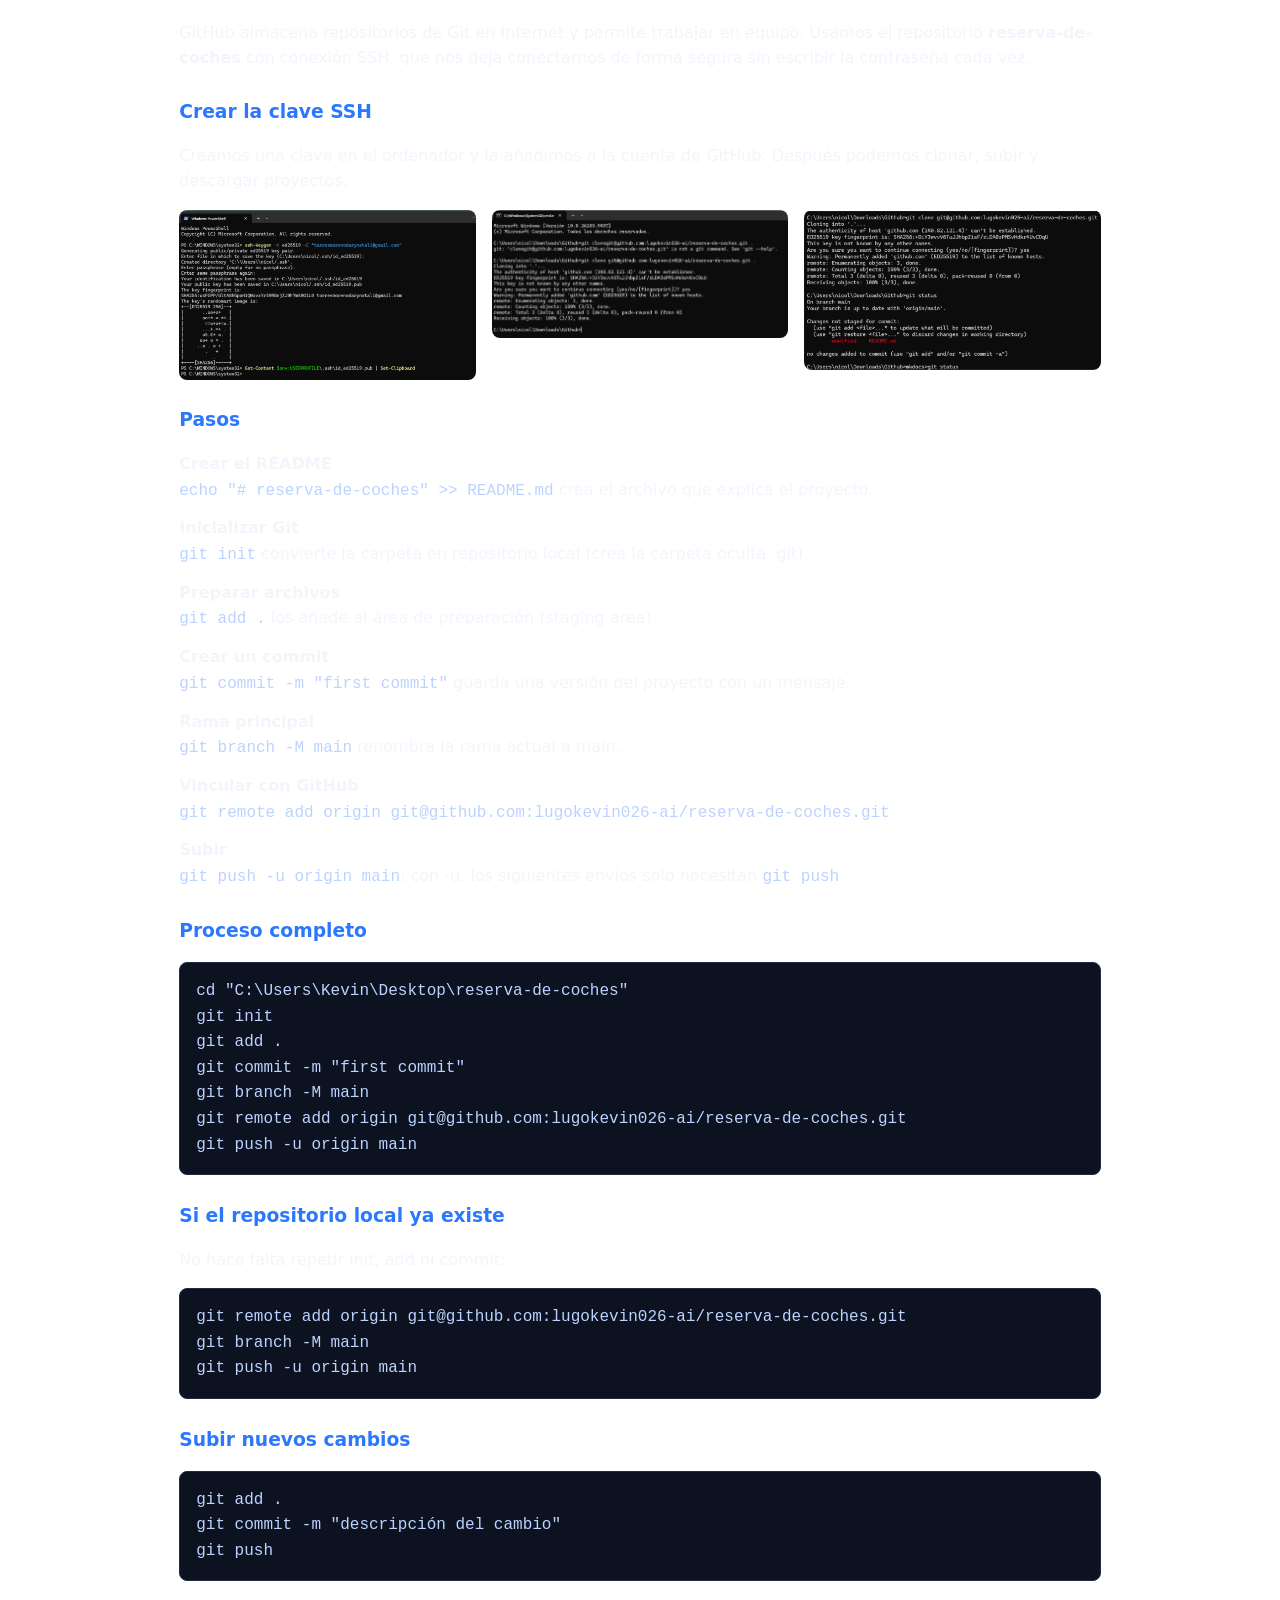
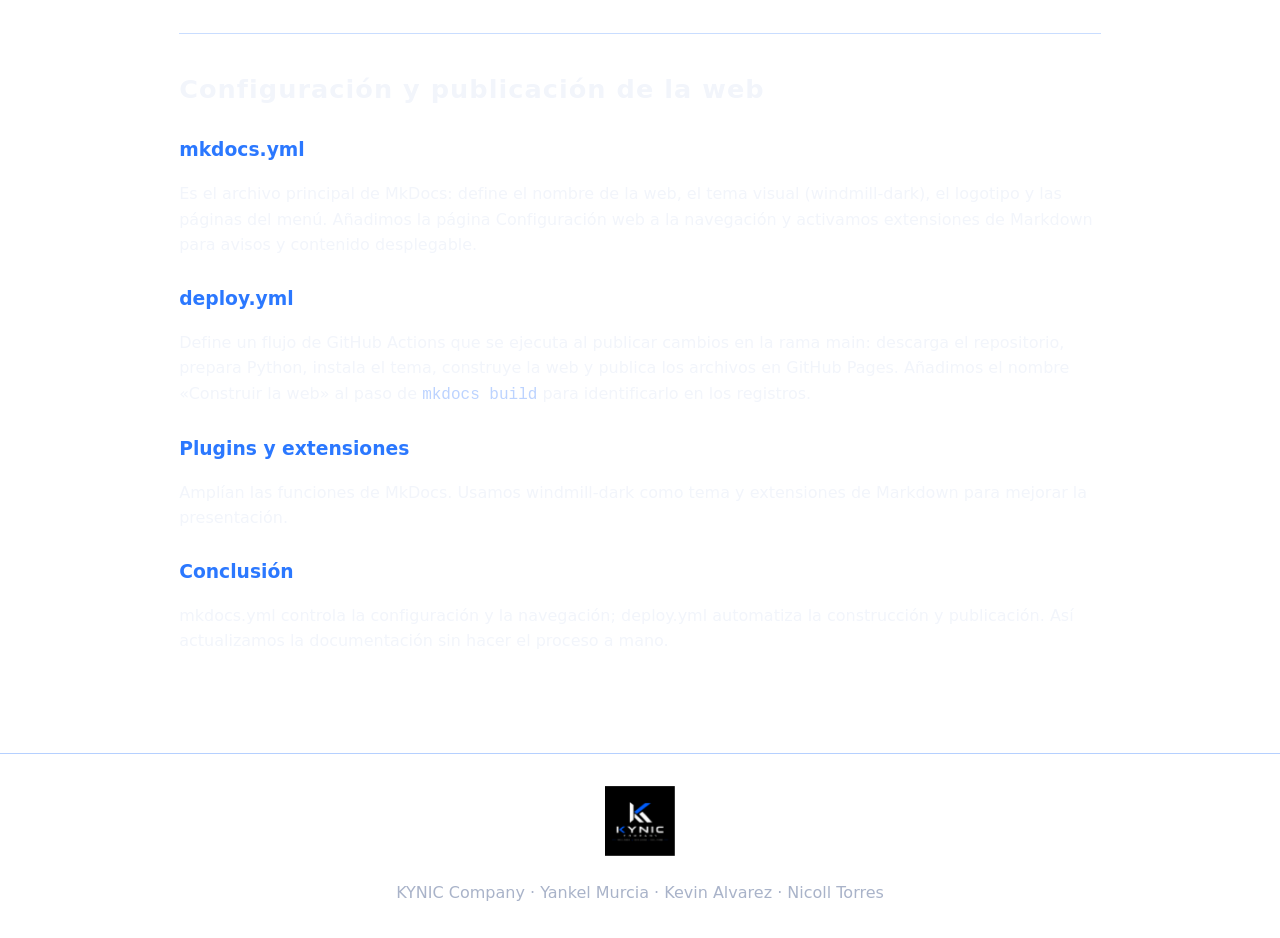
==== commit 369aa0e6: "refactor: remove unused resources and scripts, update nginx configuration" ====
--- a/frontend/index.html
+++ b/frontend/index.html
@@ -6,6 +6,10 @@
   <title>KYNIC Company · Alquiler de coches</title>
   <link rel="icon" href="Resources/kynic-logo.png">
   <link rel="stylesheet" href="css/styles.css">
+<<<<<<< HEAD
+=======
+  <script type="module" src="js/app.js"></script>
+>>>>>>> 921bece07c2db416abe38511f321e7169b1d6ee0
 </head>
 <body>
   <header class="top">
@@ -58,7 +62,11 @@
       <form id="booking-form">
         <label>Nombre <input name="name" required minlength="2" maxlength="100"></label>
         <label>Fecha de recogida <input name="date" type="date" required></label>
+<<<<<<< HEAD
         <label>Hora de recogida <input name="time" type="time" required></label>
+=======
+        <label>Hora de recogida <select name="time" required disabled><option value="">Elige primero una fecha</option></select></label>
+>>>>>>> 921bece07c2db416abe38511f321e7169b1d6ee0
         <label>Horas de uso <input name="diners" type="number" min="1" max="8" required></label>
         <button type="submit">Reservar</button>
       </form>
@@ -67,7 +75,11 @@
 
     <section id="assistent">
       <h2>Asistente virtual</h2>
+<<<<<<< HEAD
       <div id="messages" role="log" aria-live="polite"><p class="msg bot">¡Hola! Soy el asistente de KYNIC. ¿Qué día y a qué hora quieres recoger el coche, y por cuántas horas lo usarás?</p></div>
+=======
+      <div id="messages" role="log" aria-live="polite"></div>
+>>>>>>> 921bece07c2db416abe38511f321e7169b1d6ee0
       <form id="chat-form">
         <label>Mensaje <input name="message" maxlength="500" required></label>
         <button type="submit">Enviar</button>
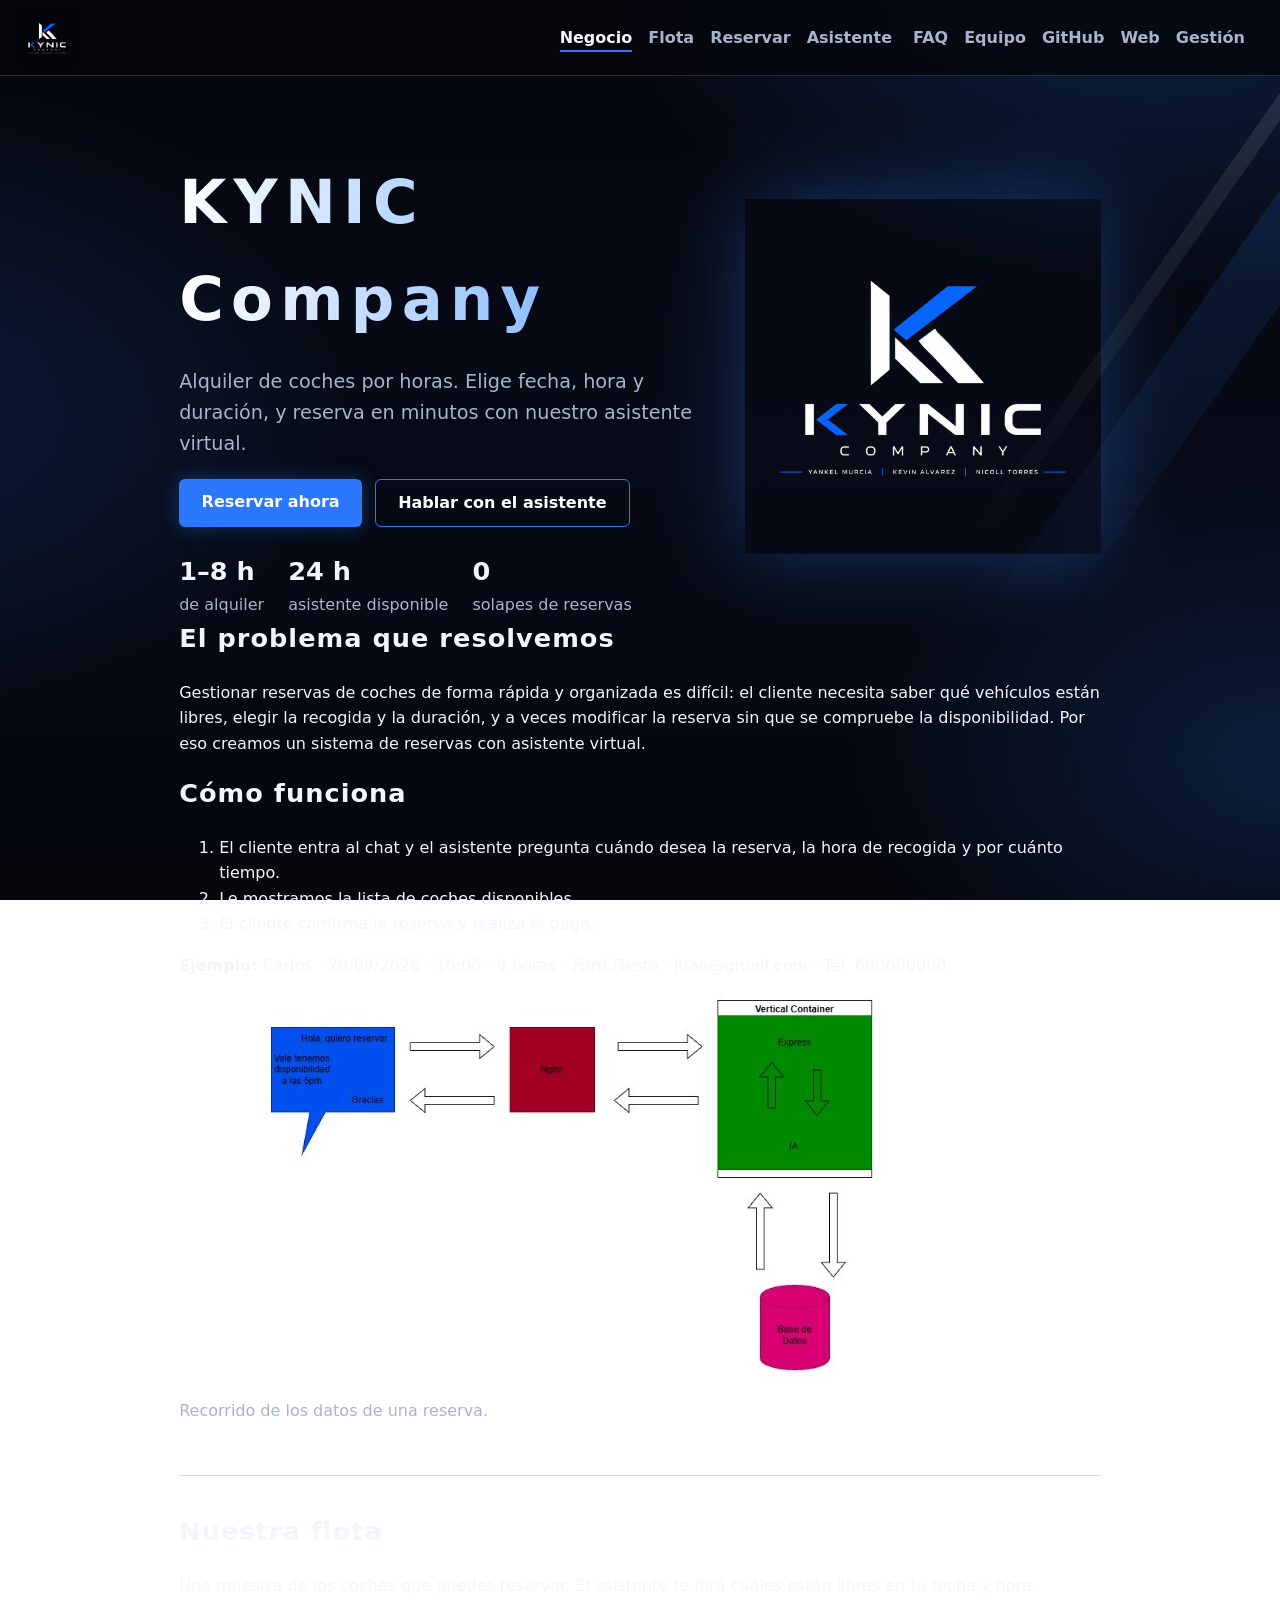
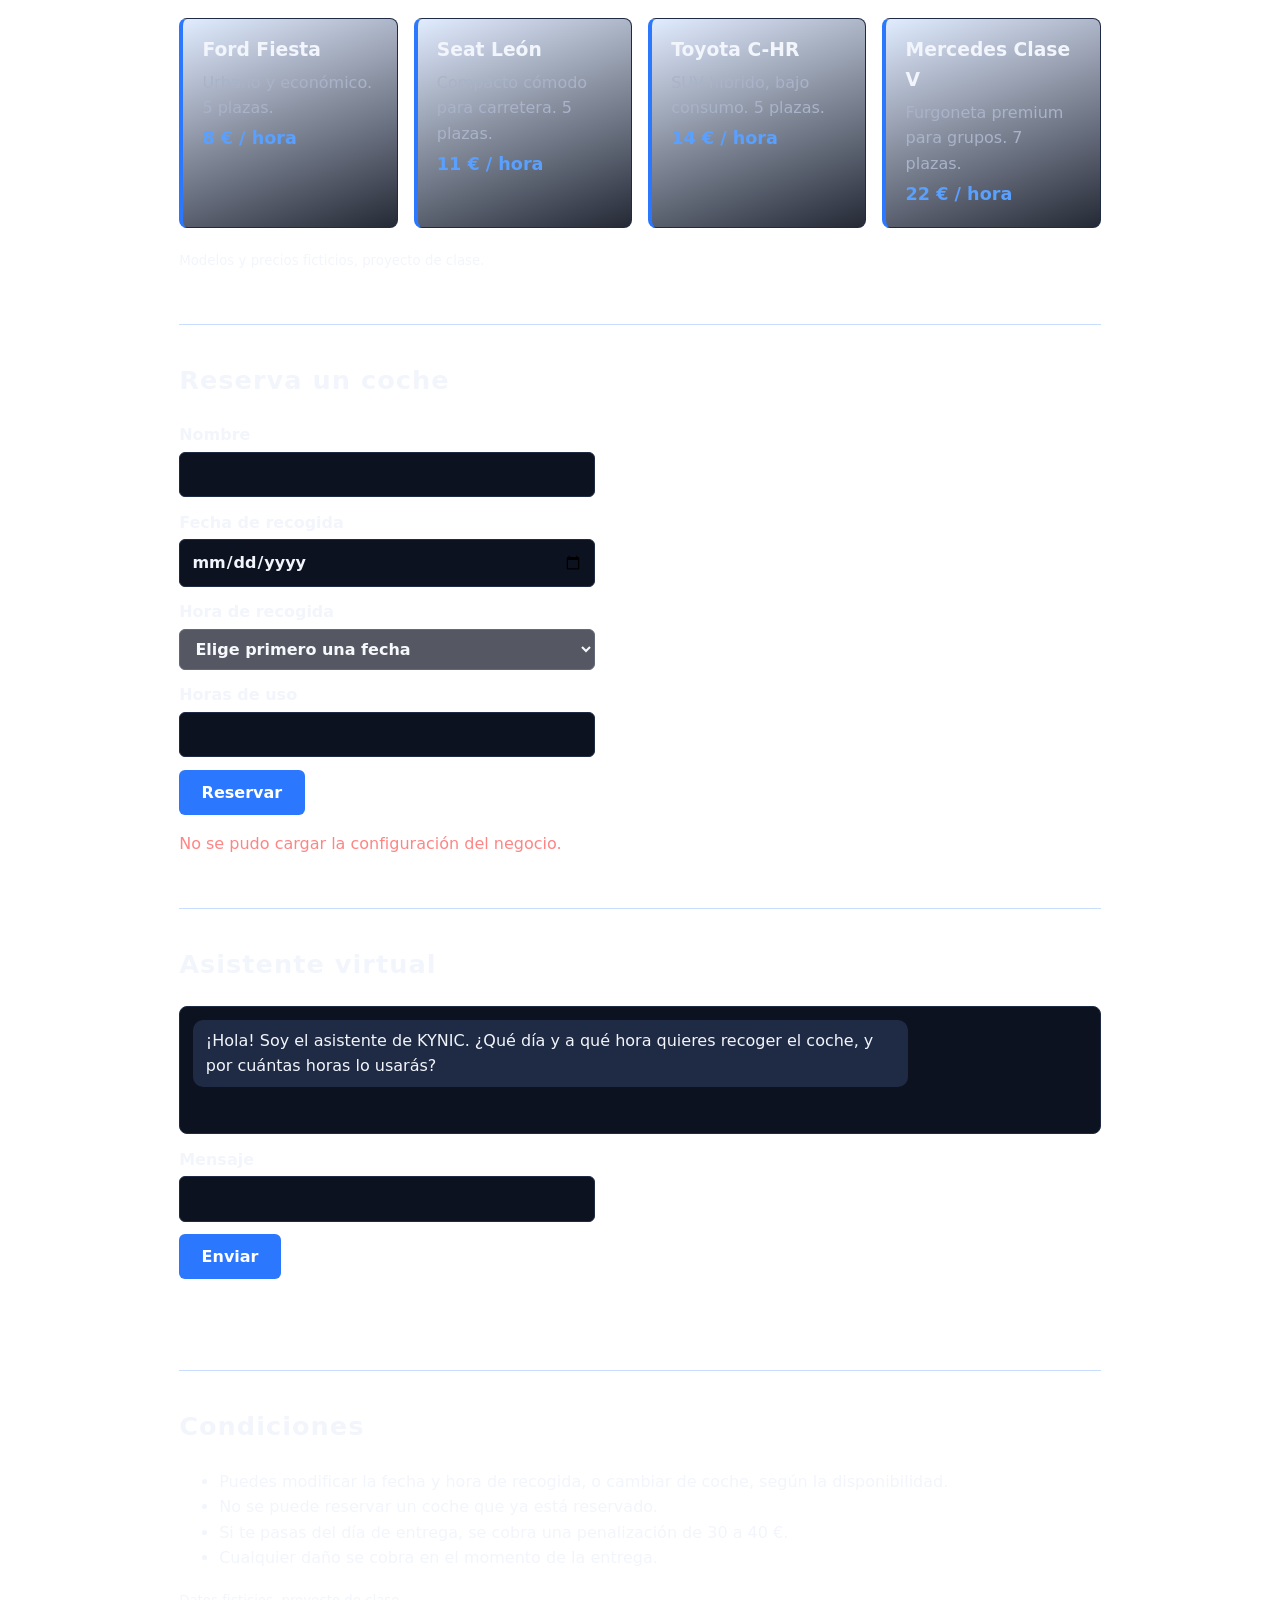
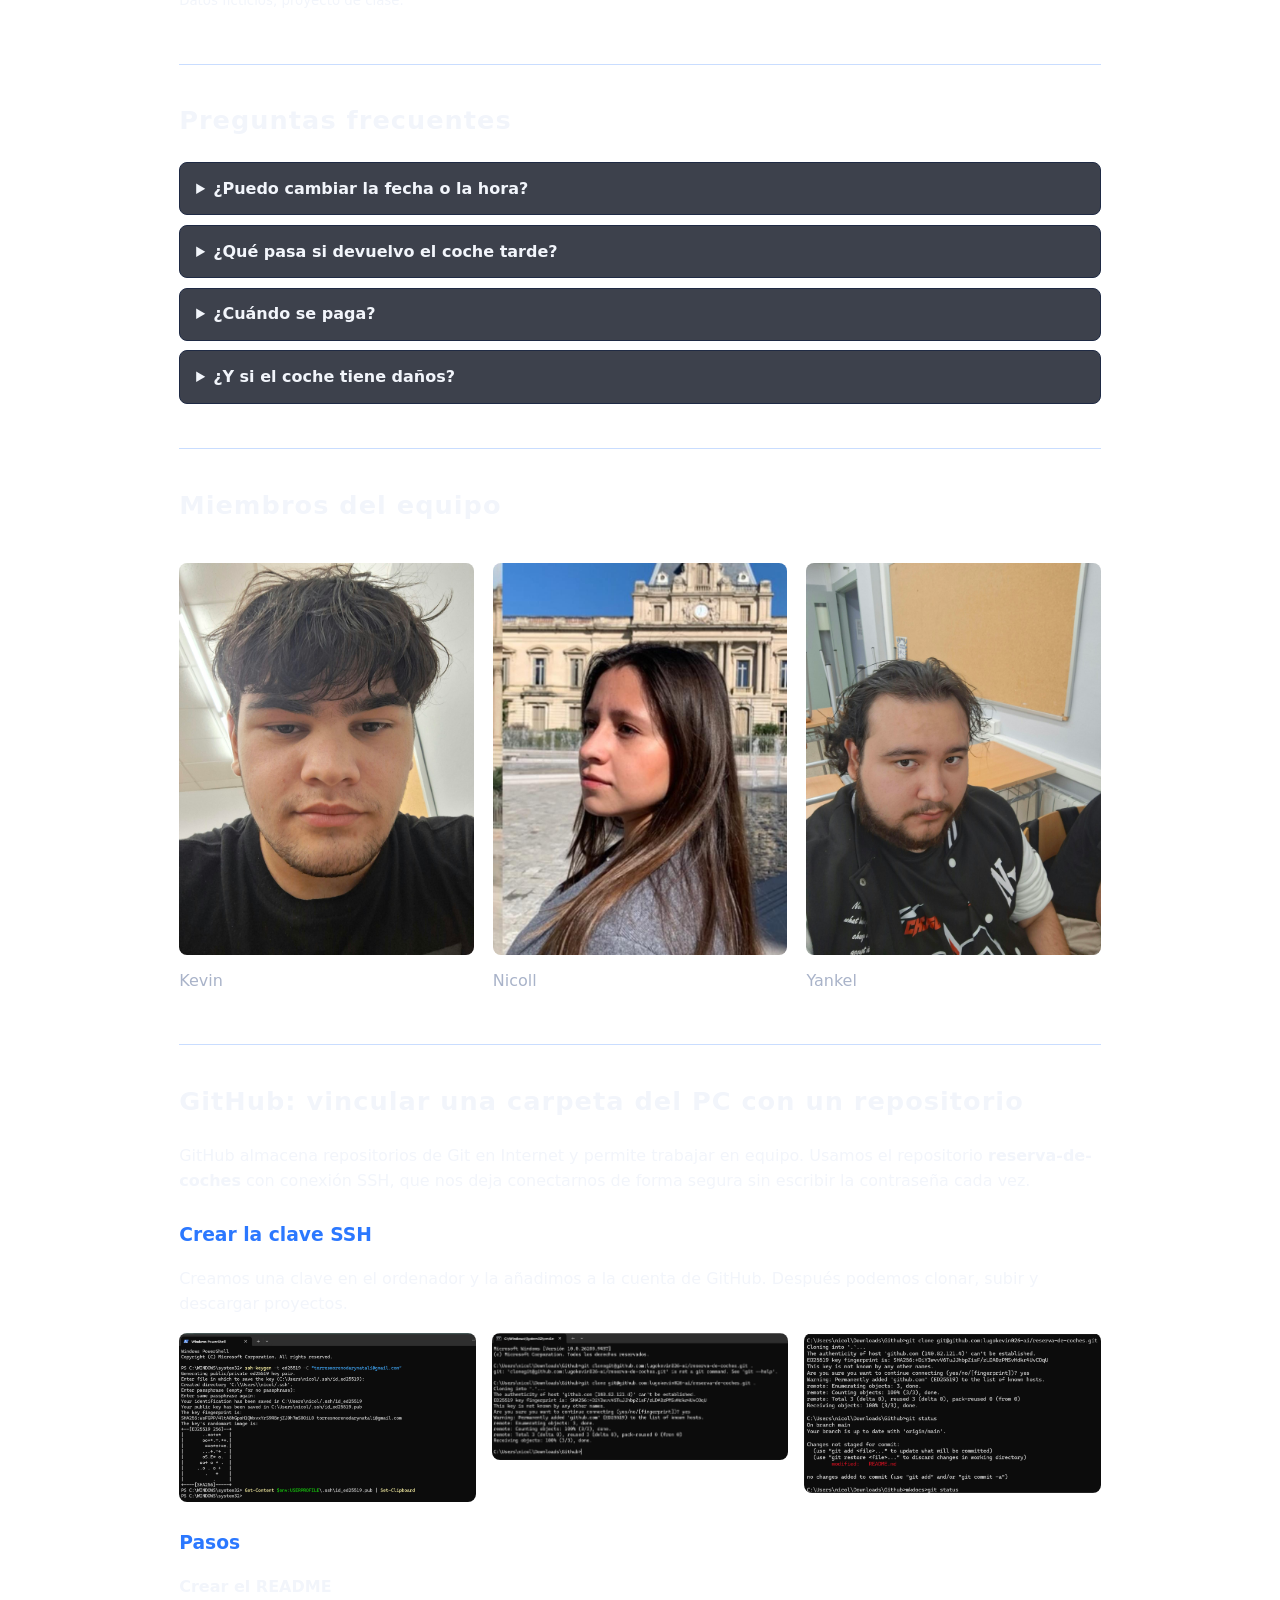
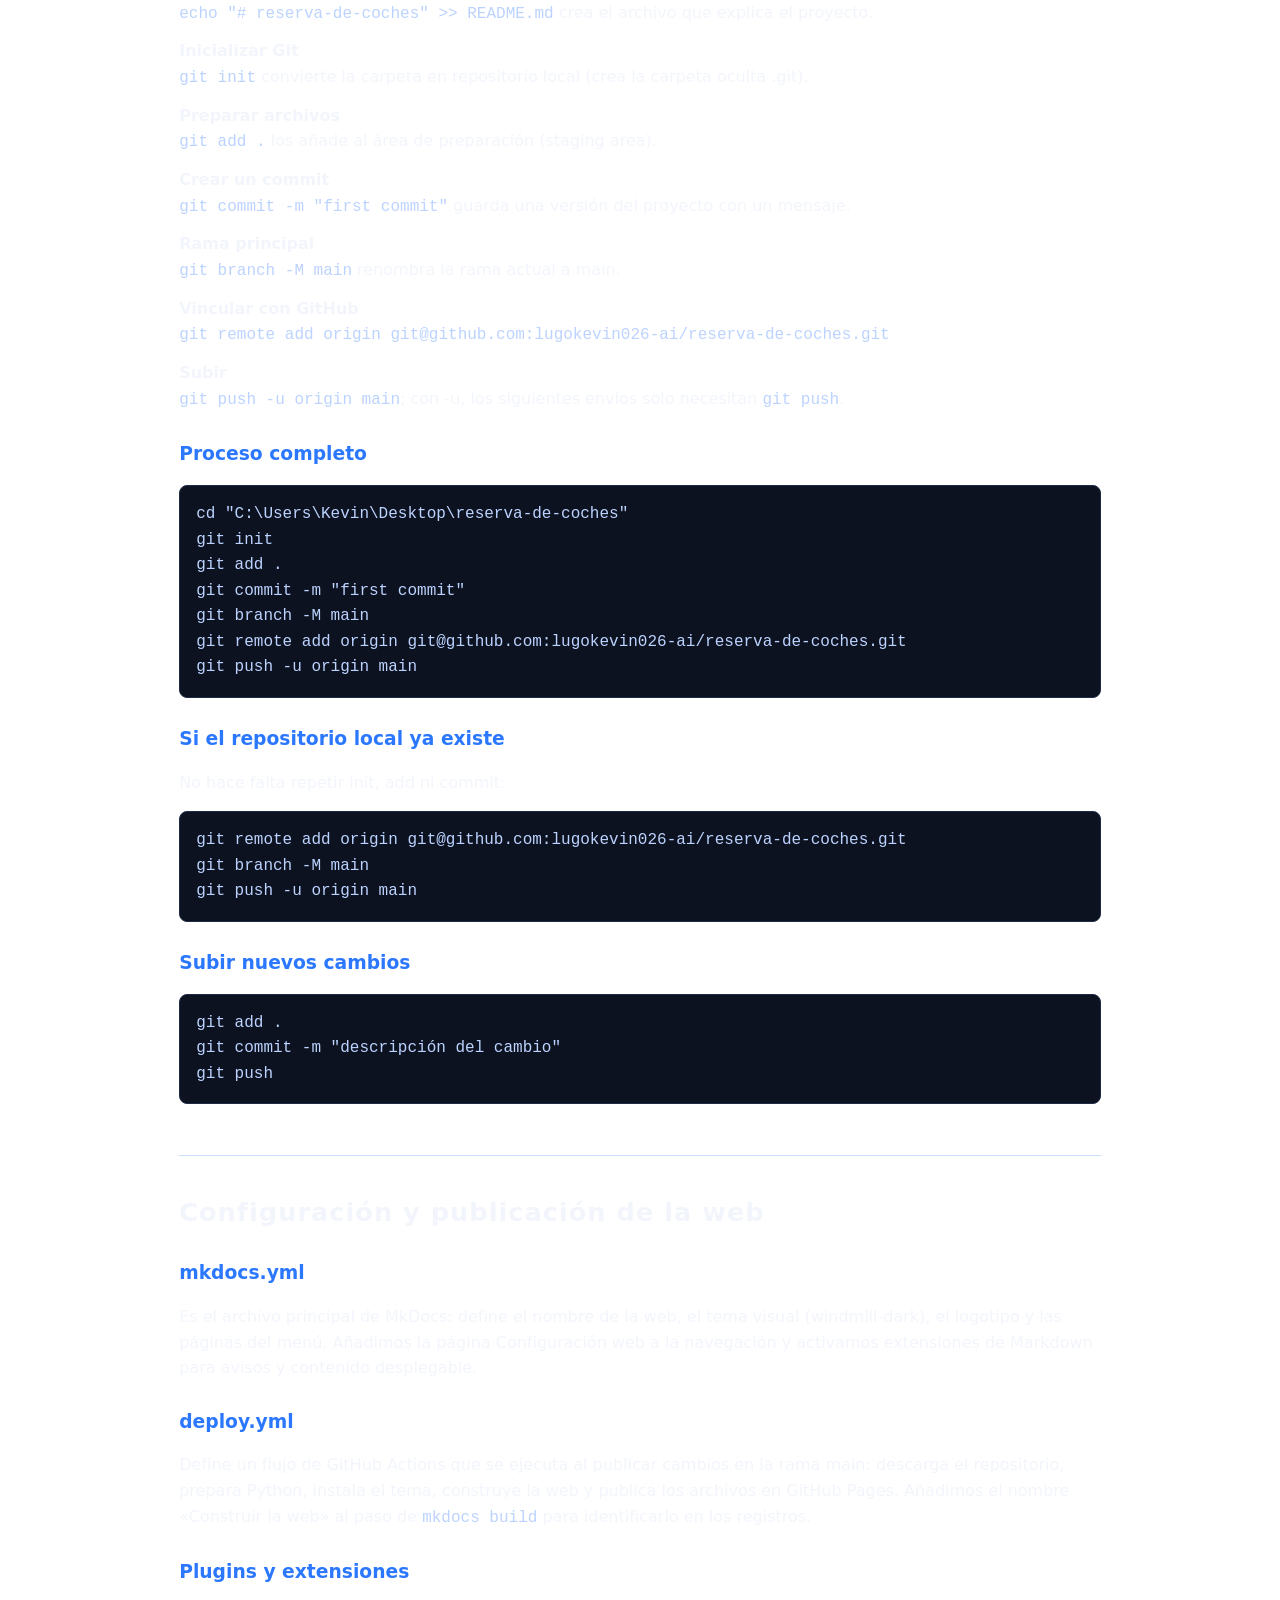
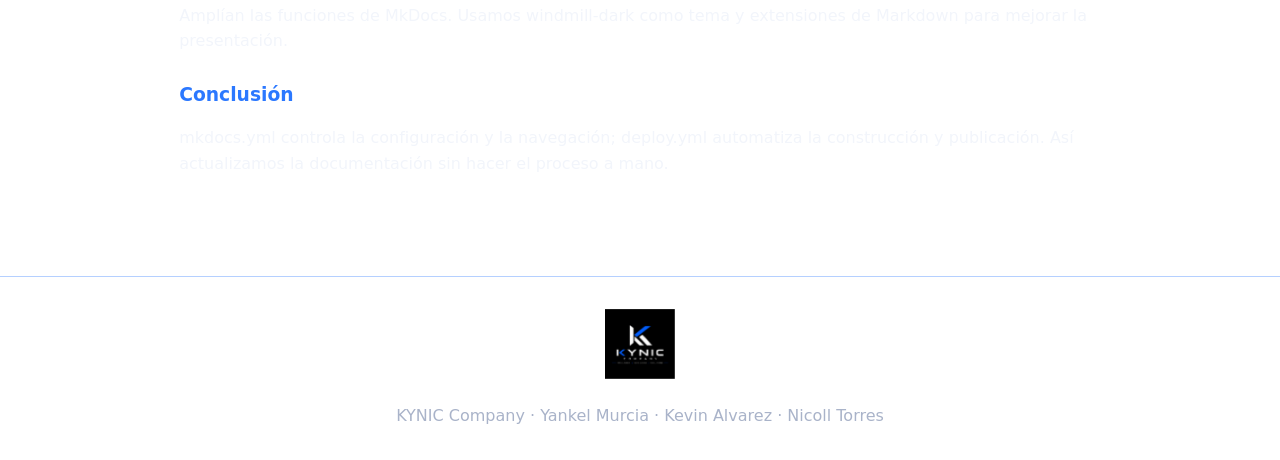
==== commit 24da314e: "fix: resolve merge conflicts in index.html and nginx configuration" ====
--- a/frontend/index.html
+++ b/frontend/index.html
@@ -6,10 +6,7 @@
   <title>KYNIC Company · Alquiler de coches</title>
   <link rel="icon" href="Resources/kynic-logo.png">
   <link rel="stylesheet" href="css/styles.css">
-<<<<<<< HEAD
-=======
   <script type="module" src="js/app.js"></script>
->>>>>>> 921bece07c2db416abe38511f321e7169b1d6ee0
 </head>
 <body>
   <header class="top">
@@ -62,11 +59,7 @@
       <form id="booking-form">
         <label>Nombre <input name="name" required minlength="2" maxlength="100"></label>
         <label>Fecha de recogida <input name="date" type="date" required></label>
-<<<<<<< HEAD
-        <label>Hora de recogida <input name="time" type="time" required></label>
-=======
         <label>Hora de recogida <select name="time" required disabled><option value="">Elige primero una fecha</option></select></label>
->>>>>>> 921bece07c2db416abe38511f321e7169b1d6ee0
         <label>Horas de uso <input name="diners" type="number" min="1" max="8" required></label>
         <button type="submit">Reservar</button>
       </form>
@@ -75,11 +68,7 @@
 
     <section id="assistent">
       <h2>Asistente virtual</h2>
-<<<<<<< HEAD
-      <div id="messages" role="log" aria-live="polite"><p class="msg bot">¡Hola! Soy el asistente de KYNIC. ¿Qué día y a qué hora quieres recoger el coche, y por cuántas horas lo usarás?</p></div>
-=======
       <div id="messages" role="log" aria-live="polite"></div>
->>>>>>> 921bece07c2db416abe38511f321e7169b1d6ee0
       <form id="chat-form">
         <label>Mensaje <input name="message" maxlength="500" required></label>
         <button type="submit">Enviar</button>
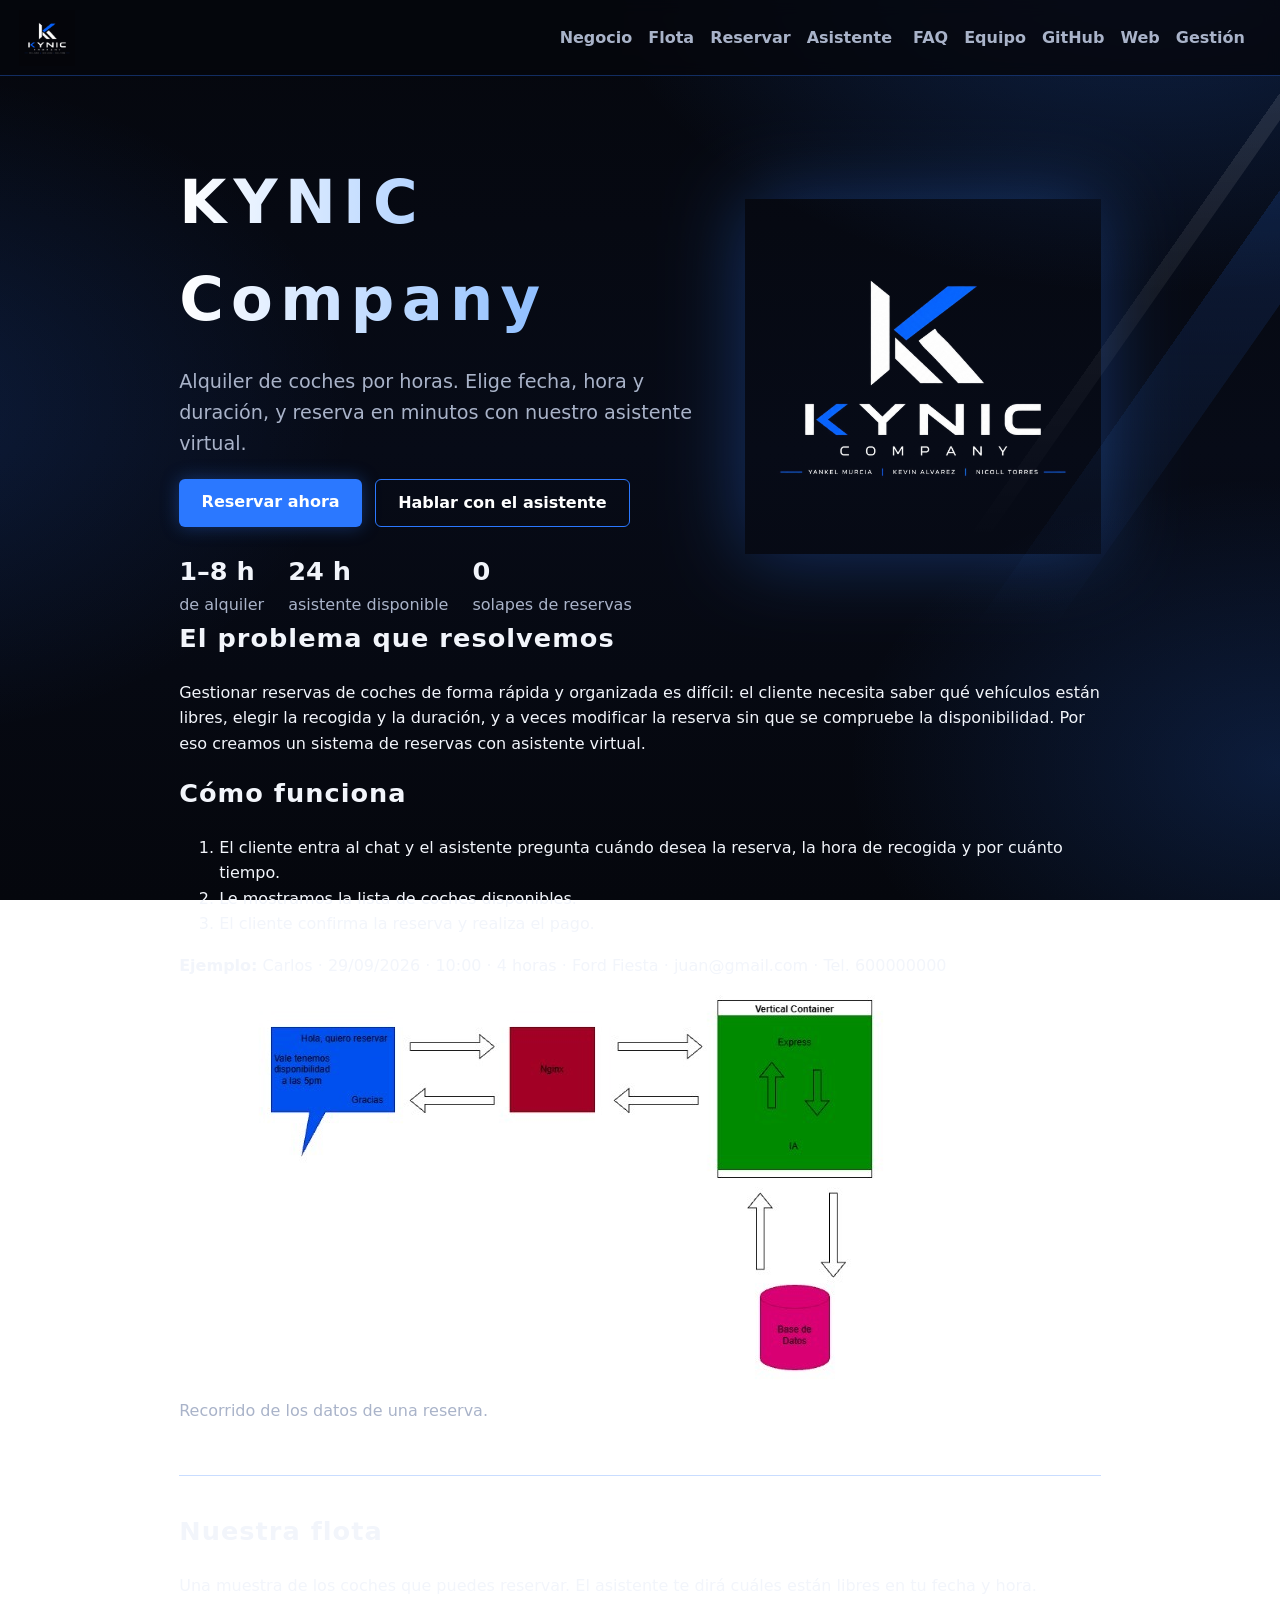
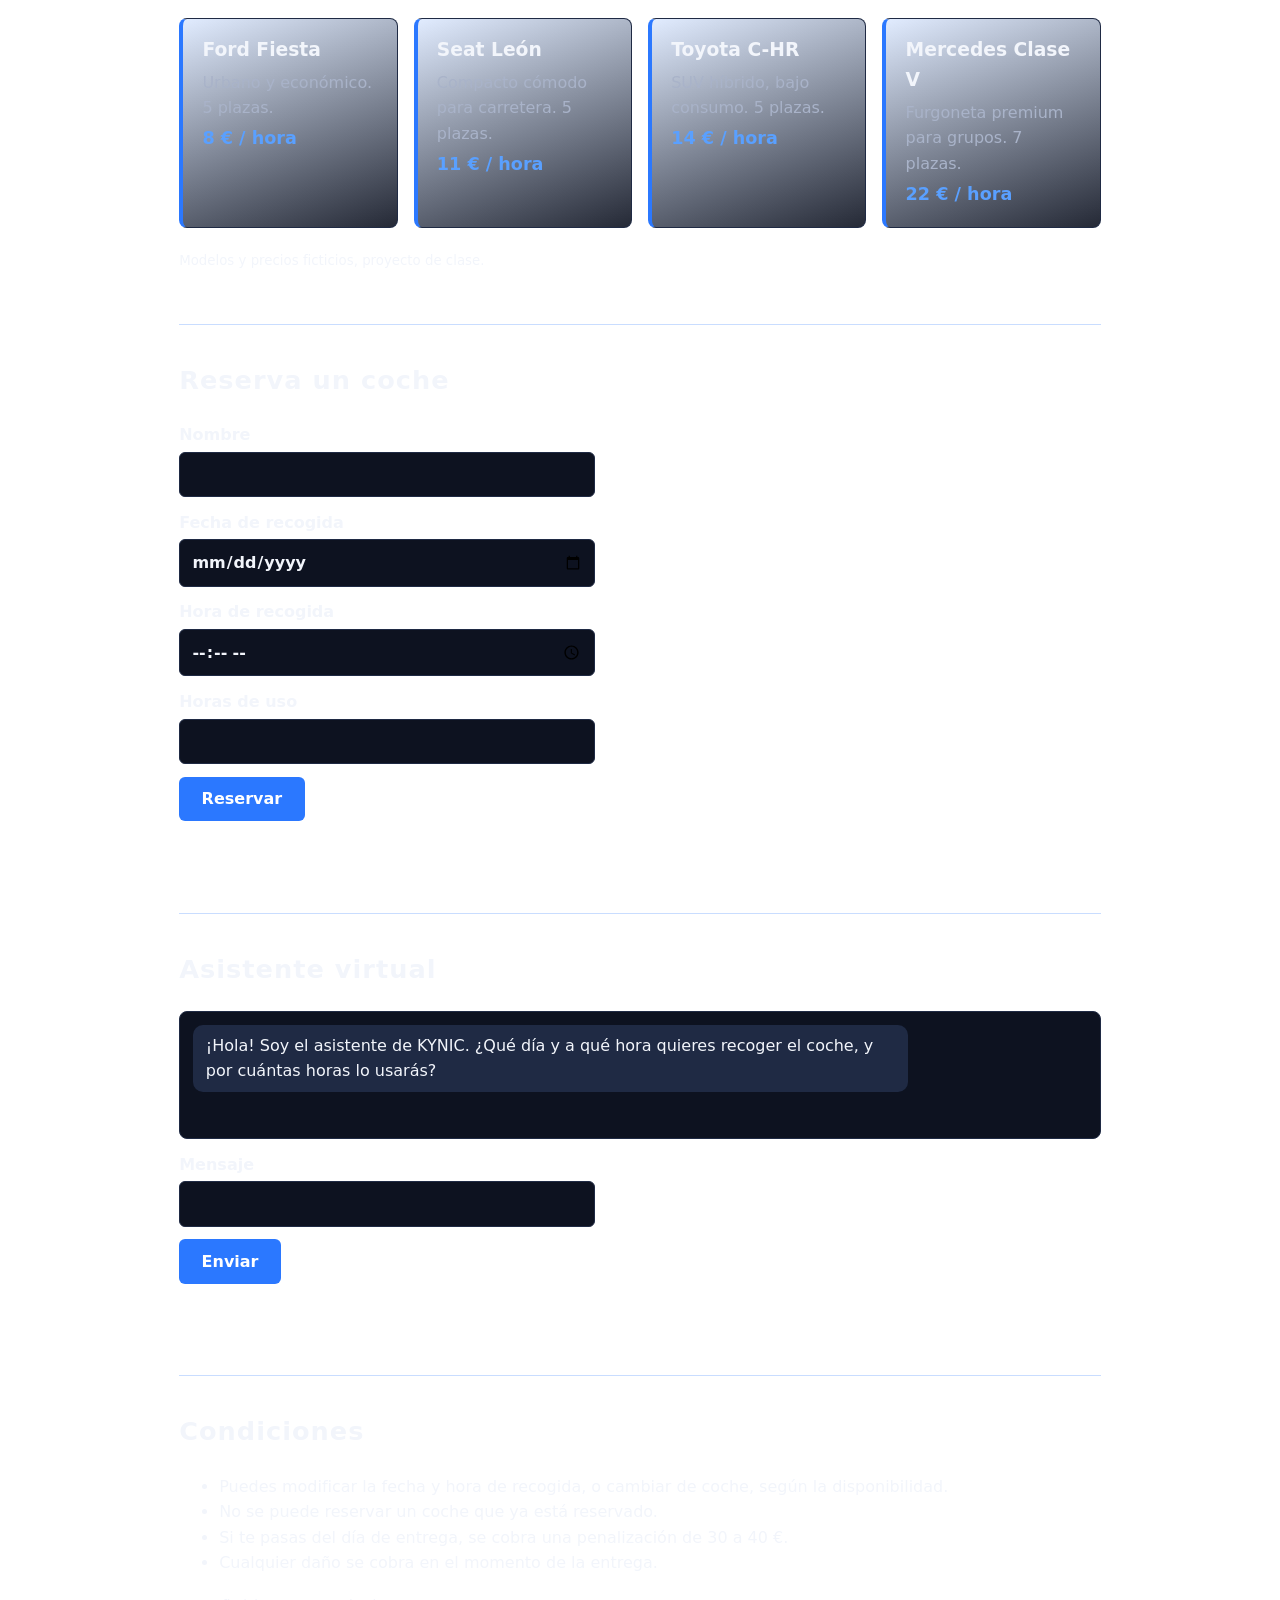
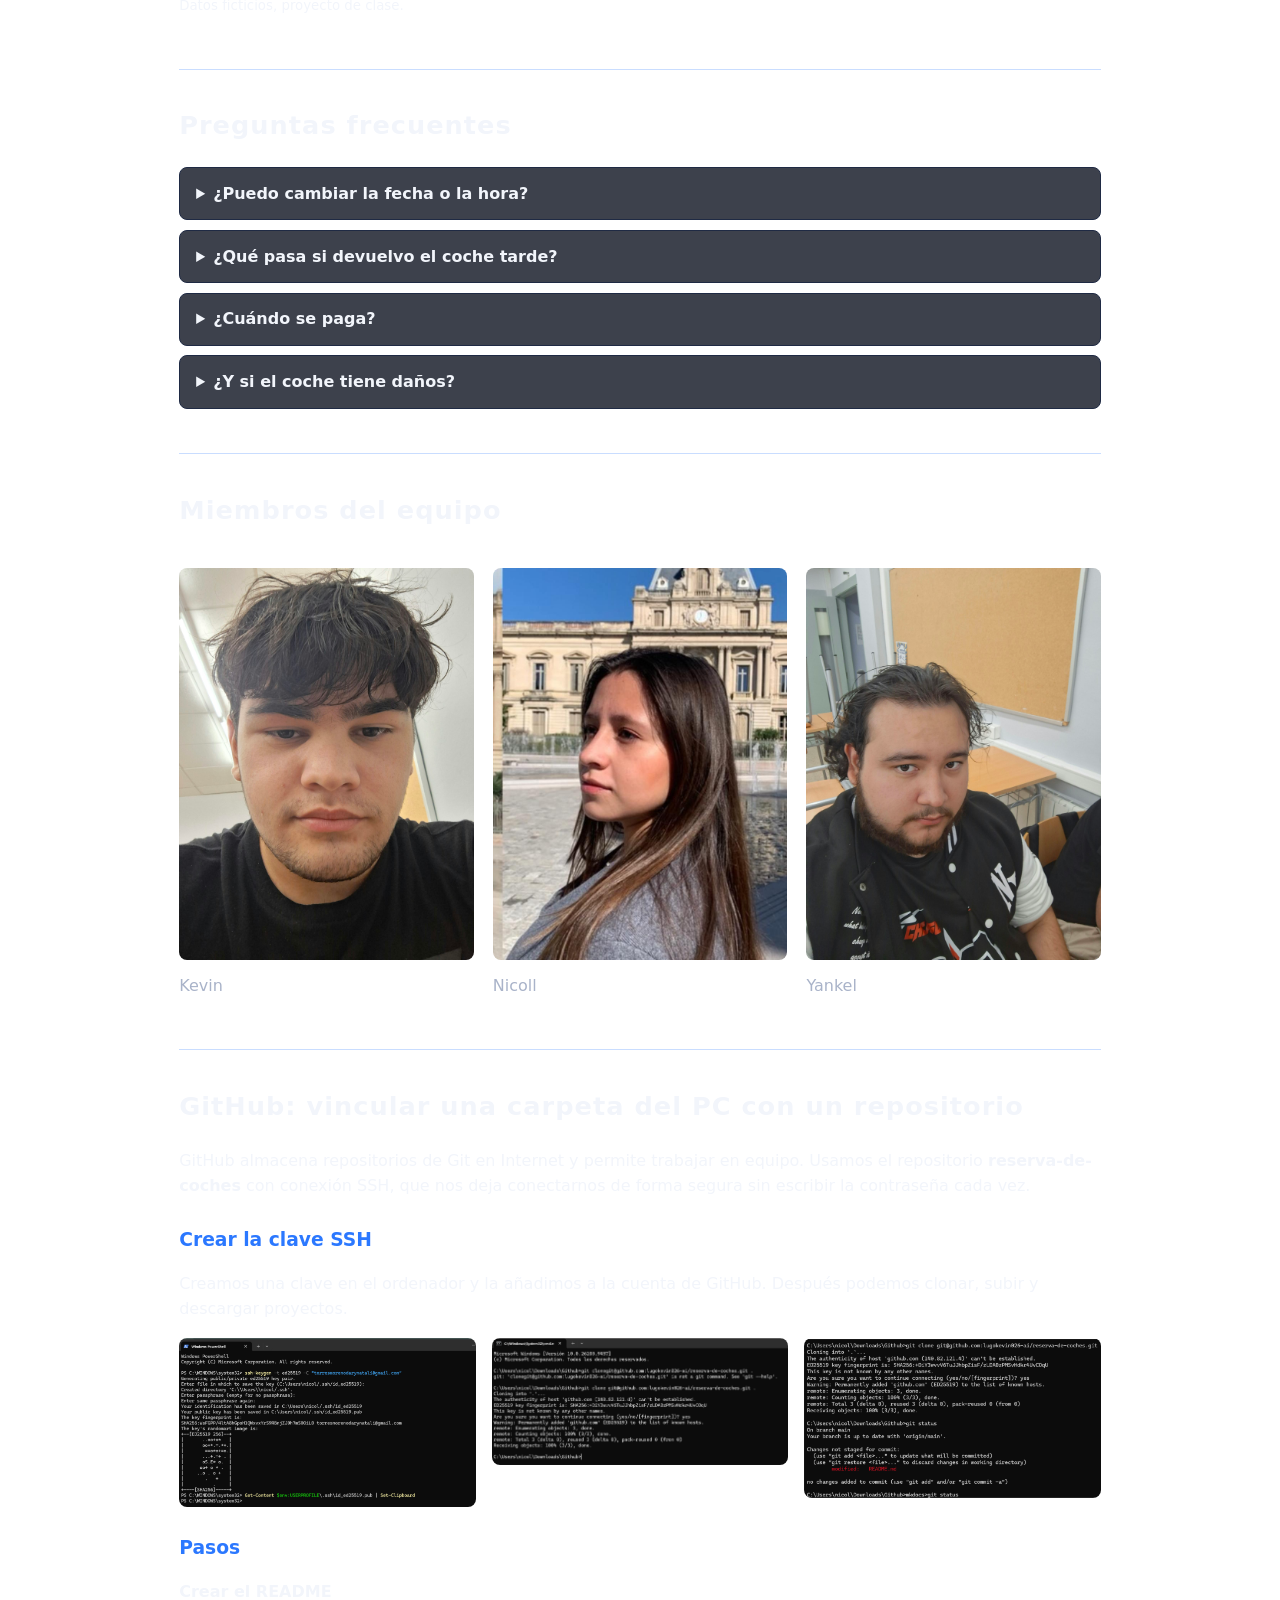
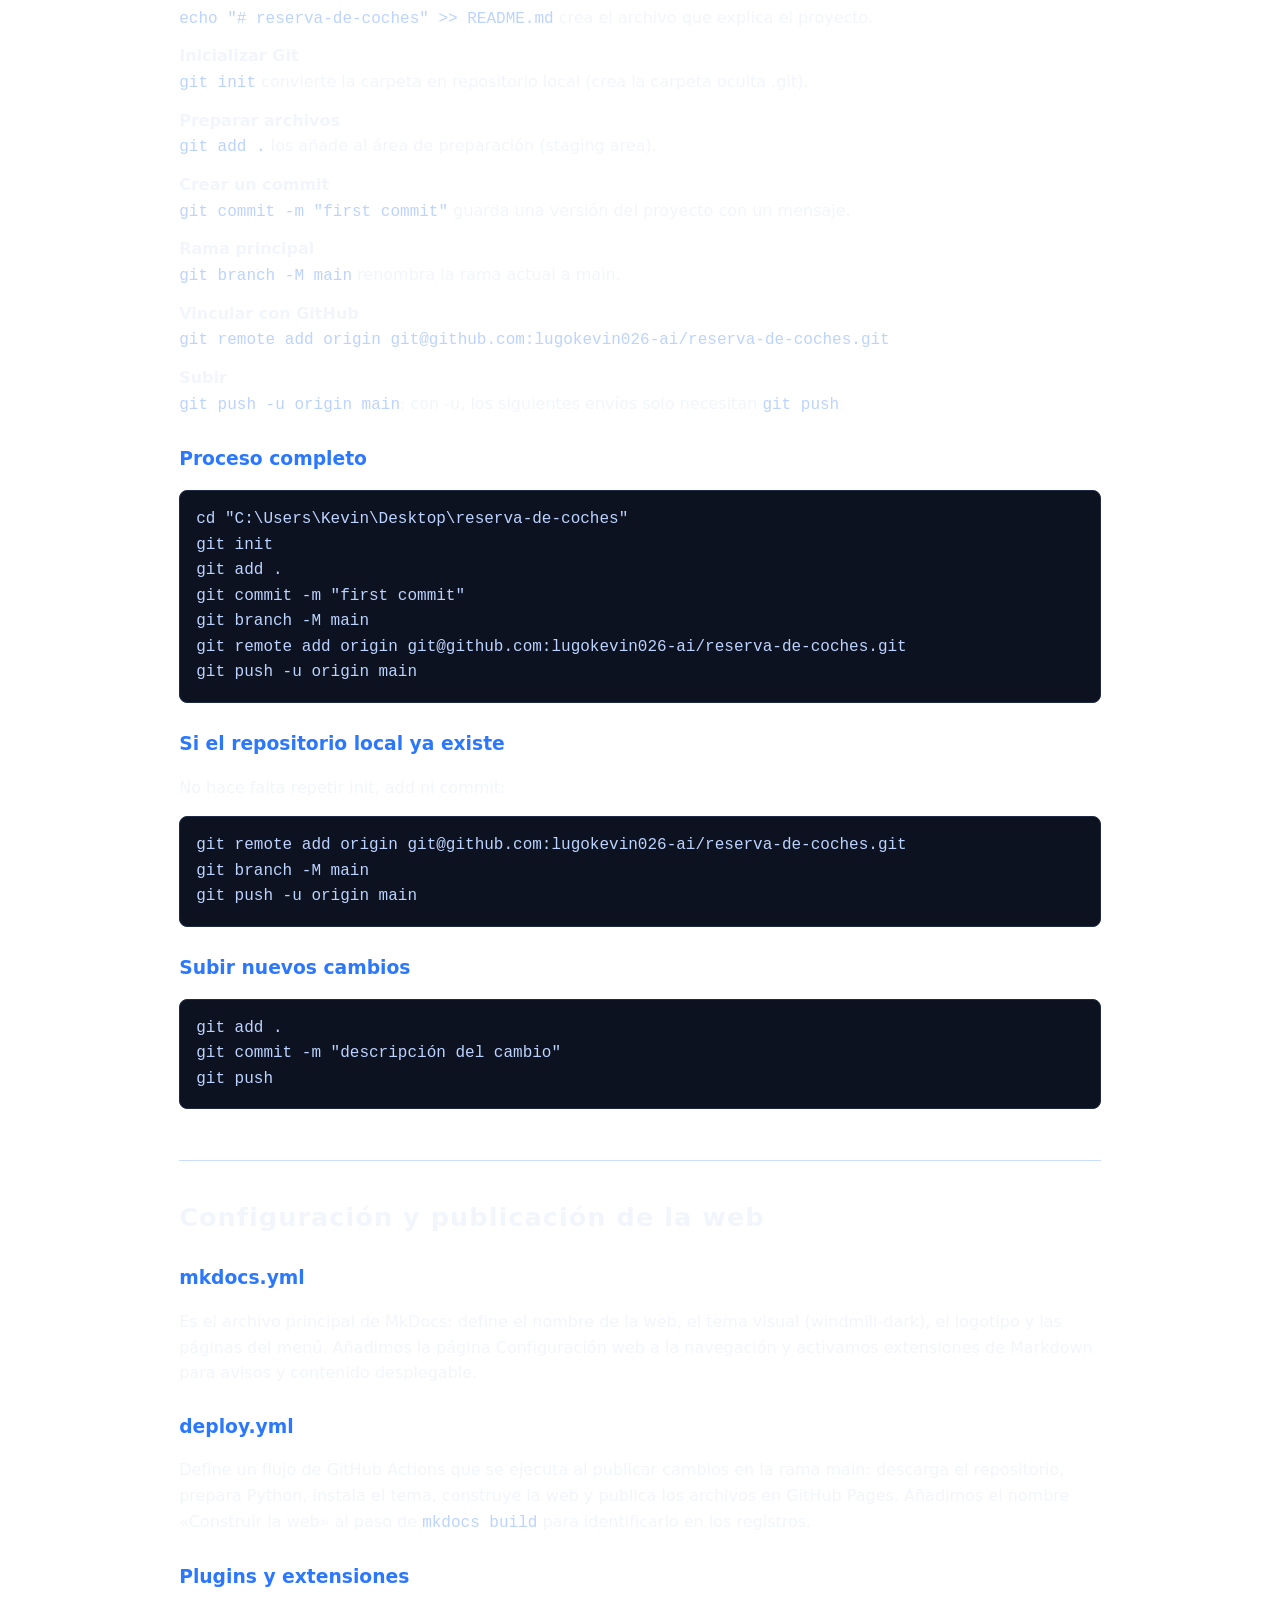
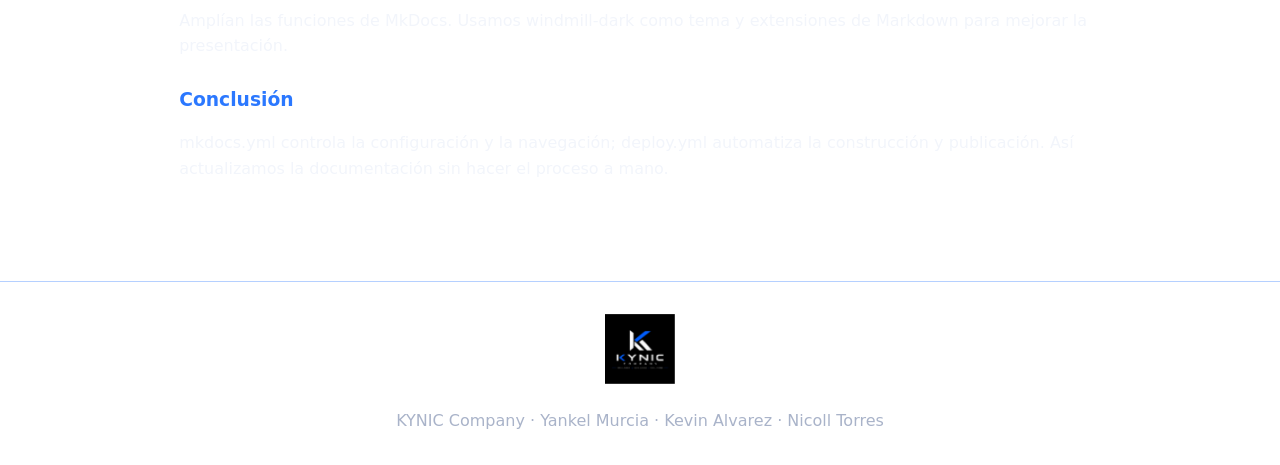
==== commit 46846445: "refactor: remove unused JavaScript files and update HTML references" ====
--- a/frontend/index.html
+++ b/frontend/index.html
@@ -6,7 +6,6 @@
   <title>KYNIC Company · Alquiler de coches</title>
   <link rel="icon" href="Resources/kynic-logo.png">
   <link rel="stylesheet" href="css/styles.css">
-  <script type="module" src="js/app.js"></script>
 </head>
 <body>
   <header class="top">
@@ -59,7 +58,7 @@
       <form id="booking-form">
         <label>Nombre <input name="name" required minlength="2" maxlength="100"></label>
         <label>Fecha de recogida <input name="date" type="date" required></label>
-        <label>Hora de recogida <select name="time" required disabled><option value="">Elige primero una fecha</option></select></label>
+        <label>Hora de recogida <input name="time" type="time" required></label>
         <label>Horas de uso <input name="diners" type="number" min="1" max="8" required></label>
         <button type="submit">Reservar</button>
       </form>
@@ -68,7 +67,7 @@
 
     <section id="assistent">
       <h2>Asistente virtual</h2>
-      <div id="messages" role="log" aria-live="polite"></div>
+      <div id="messages" role="log" aria-live="polite"><p class="msg bot">¡Hola! Soy el asistente de KYNIC. ¿Qué día y a qué hora quieres recoger el coche, y por cuántas horas lo usarás?</p></div>
       <form id="chat-form">
         <label>Mensaje <input name="message" maxlength="500" required></label>
         <button type="submit">Enviar</button>
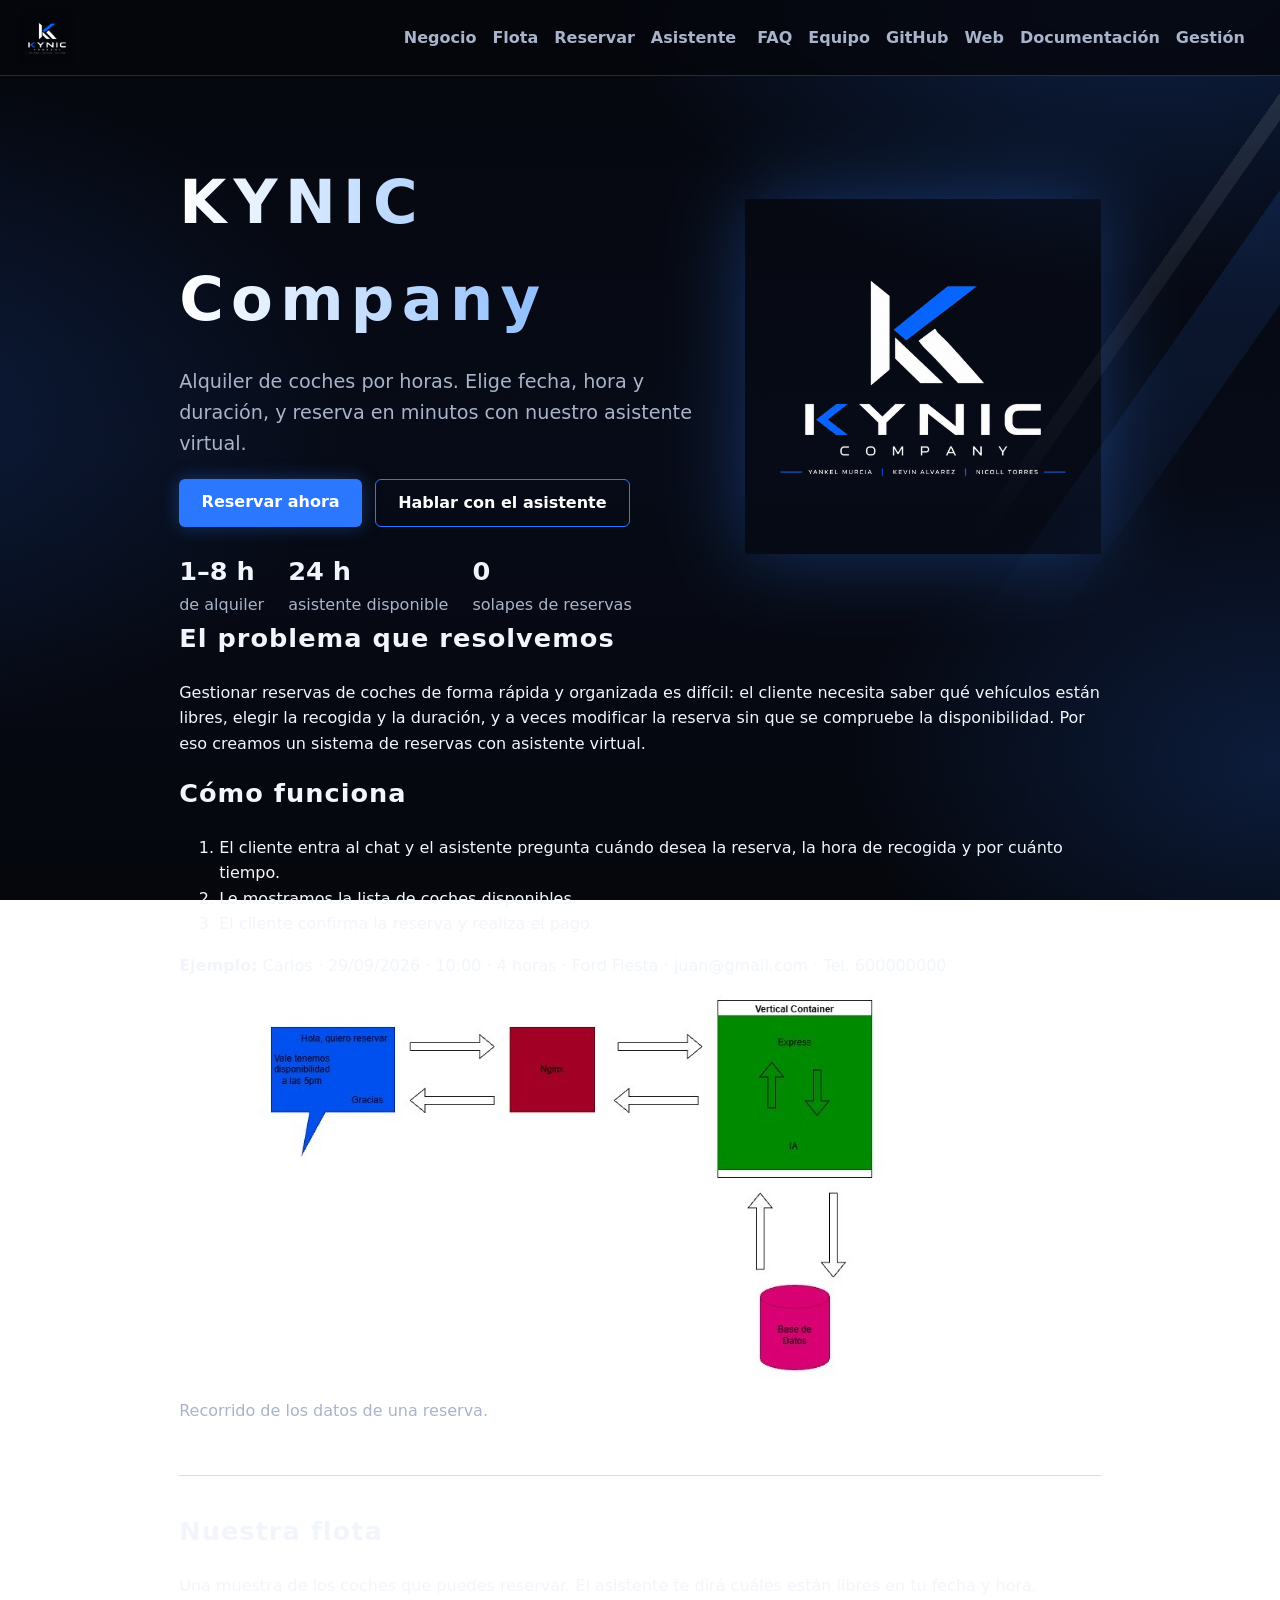
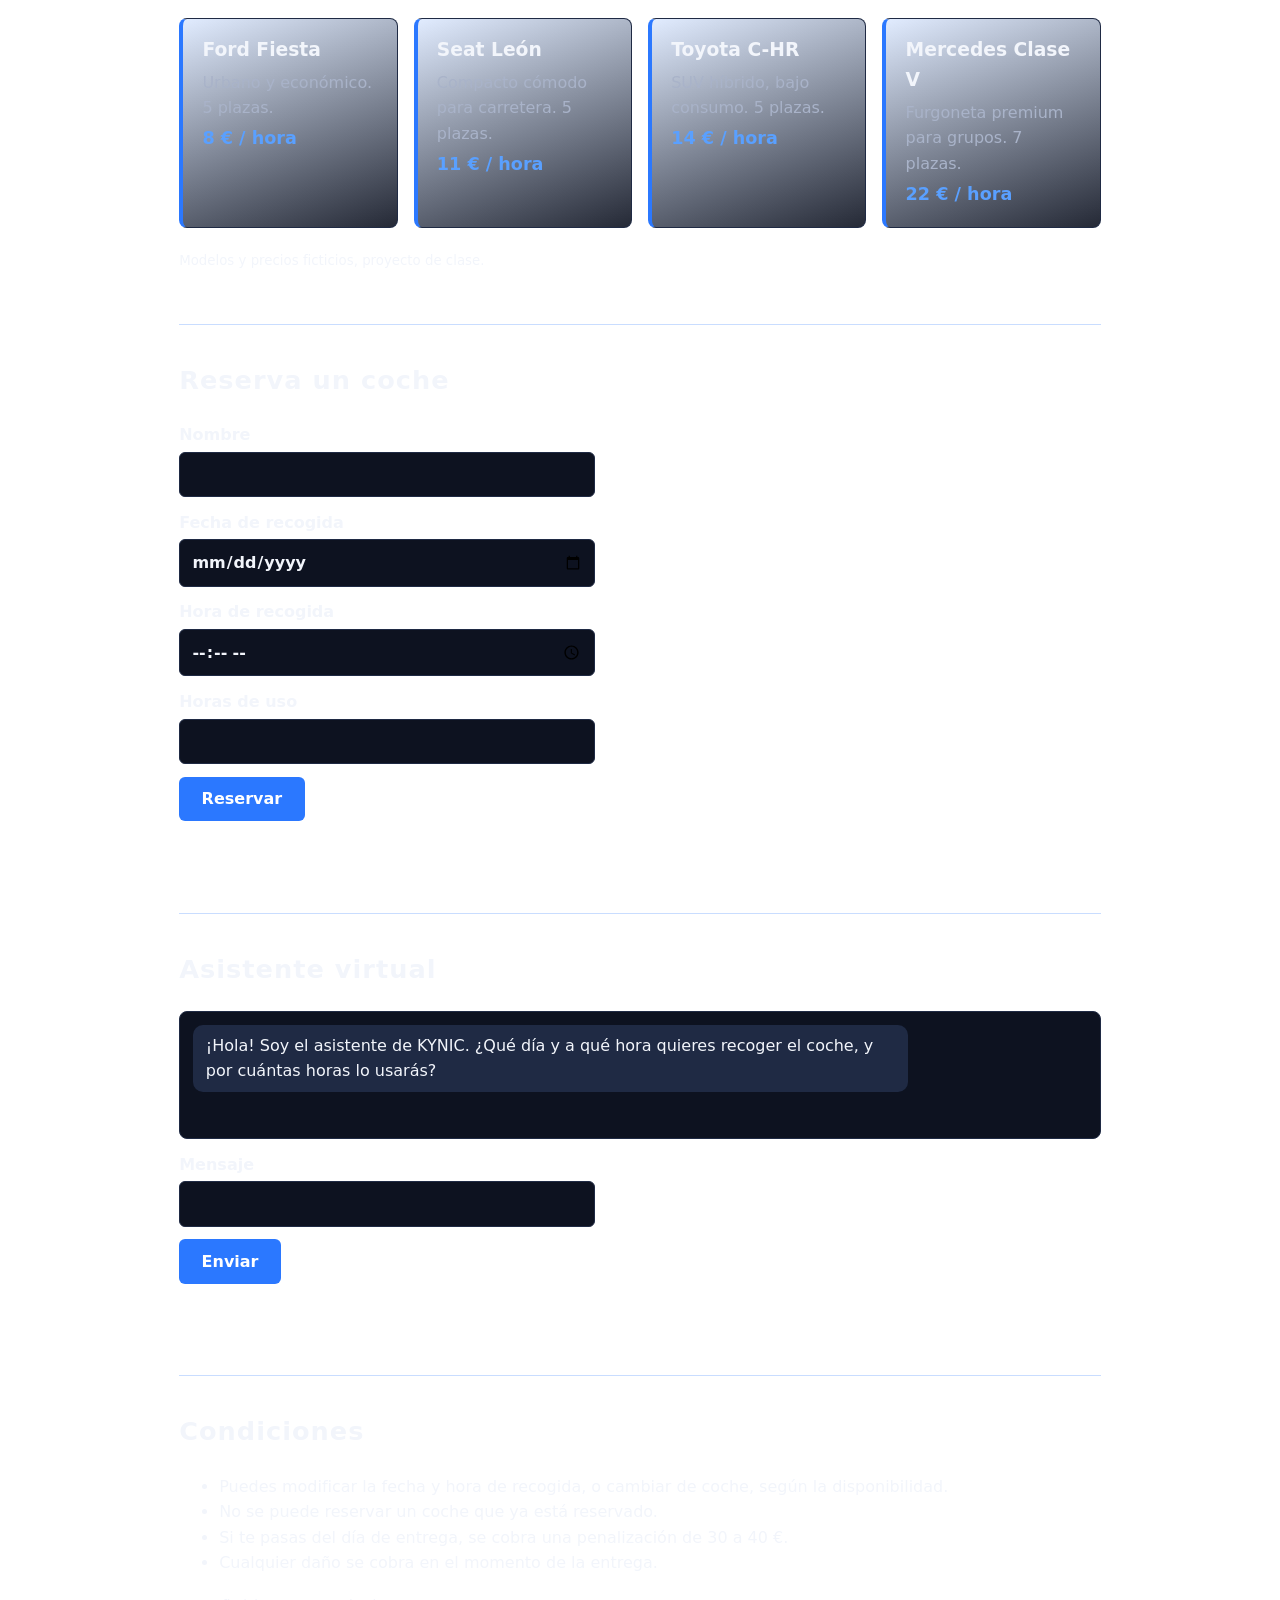
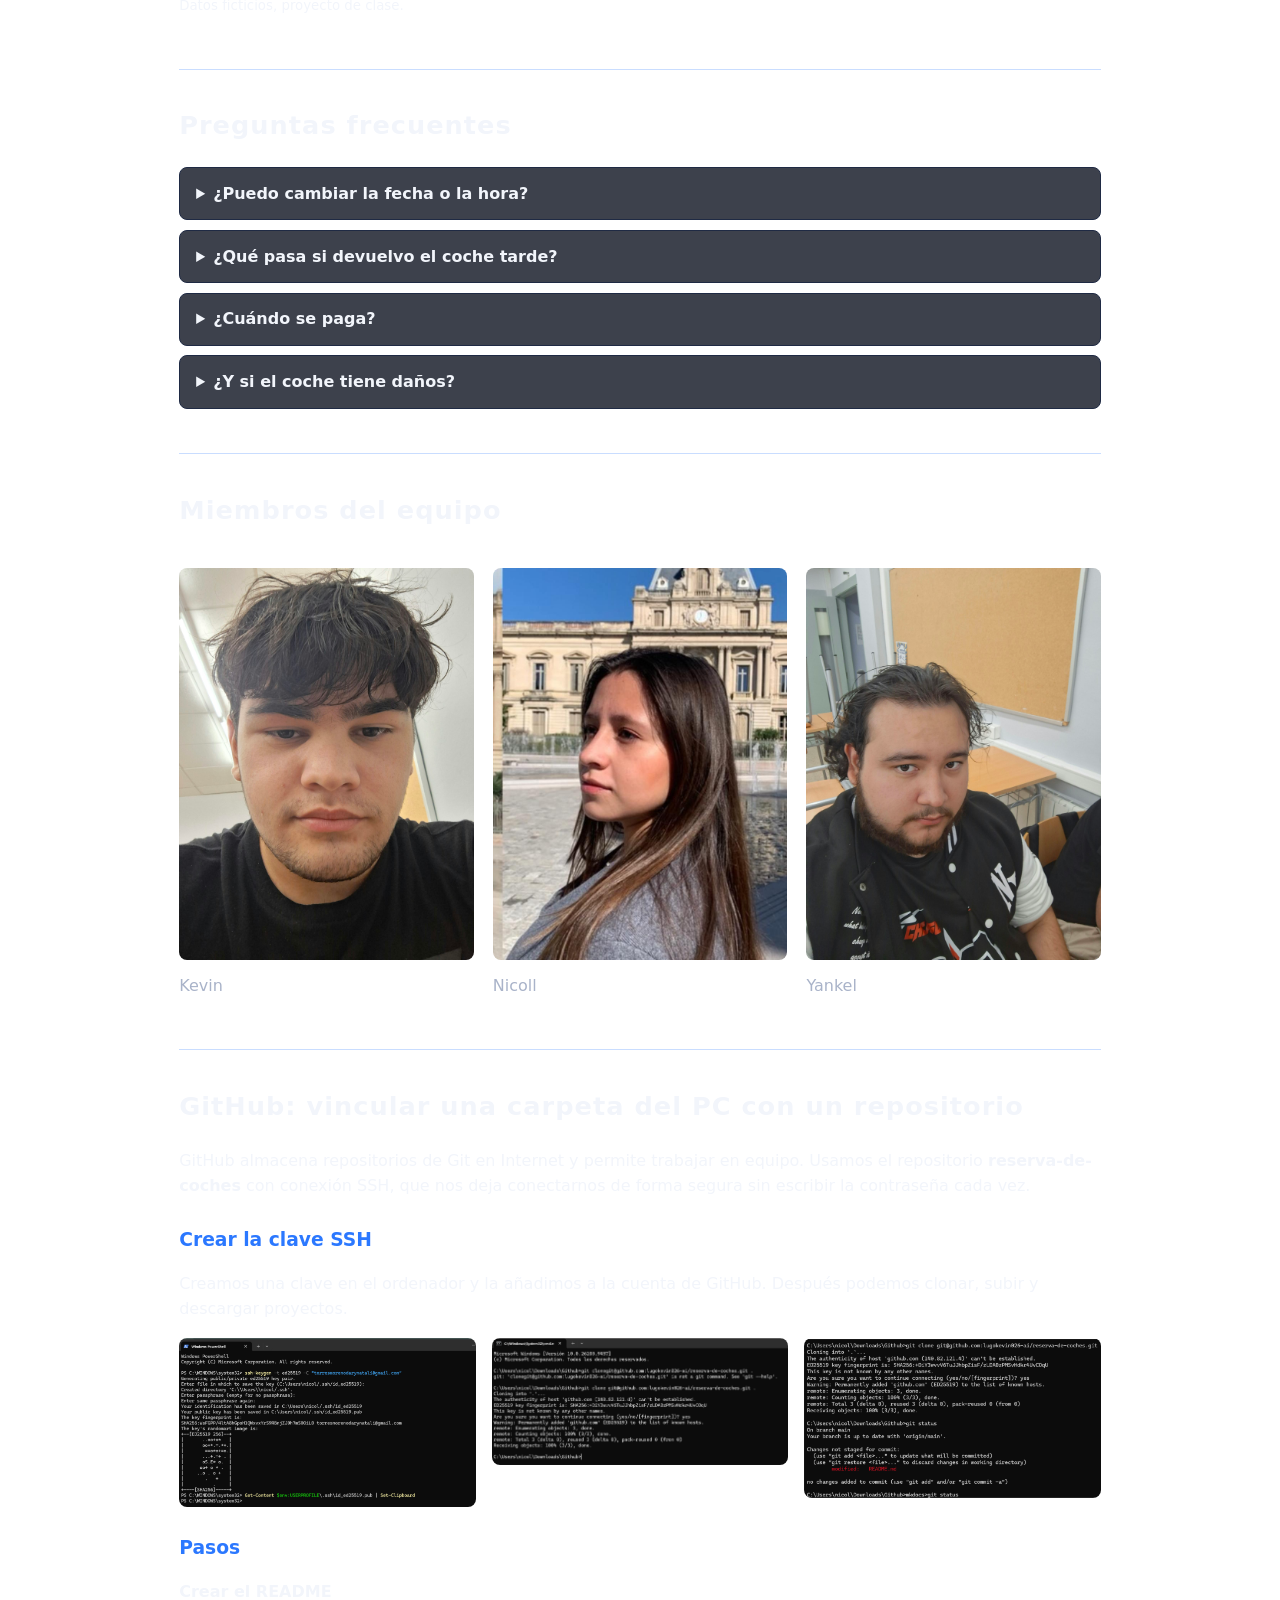
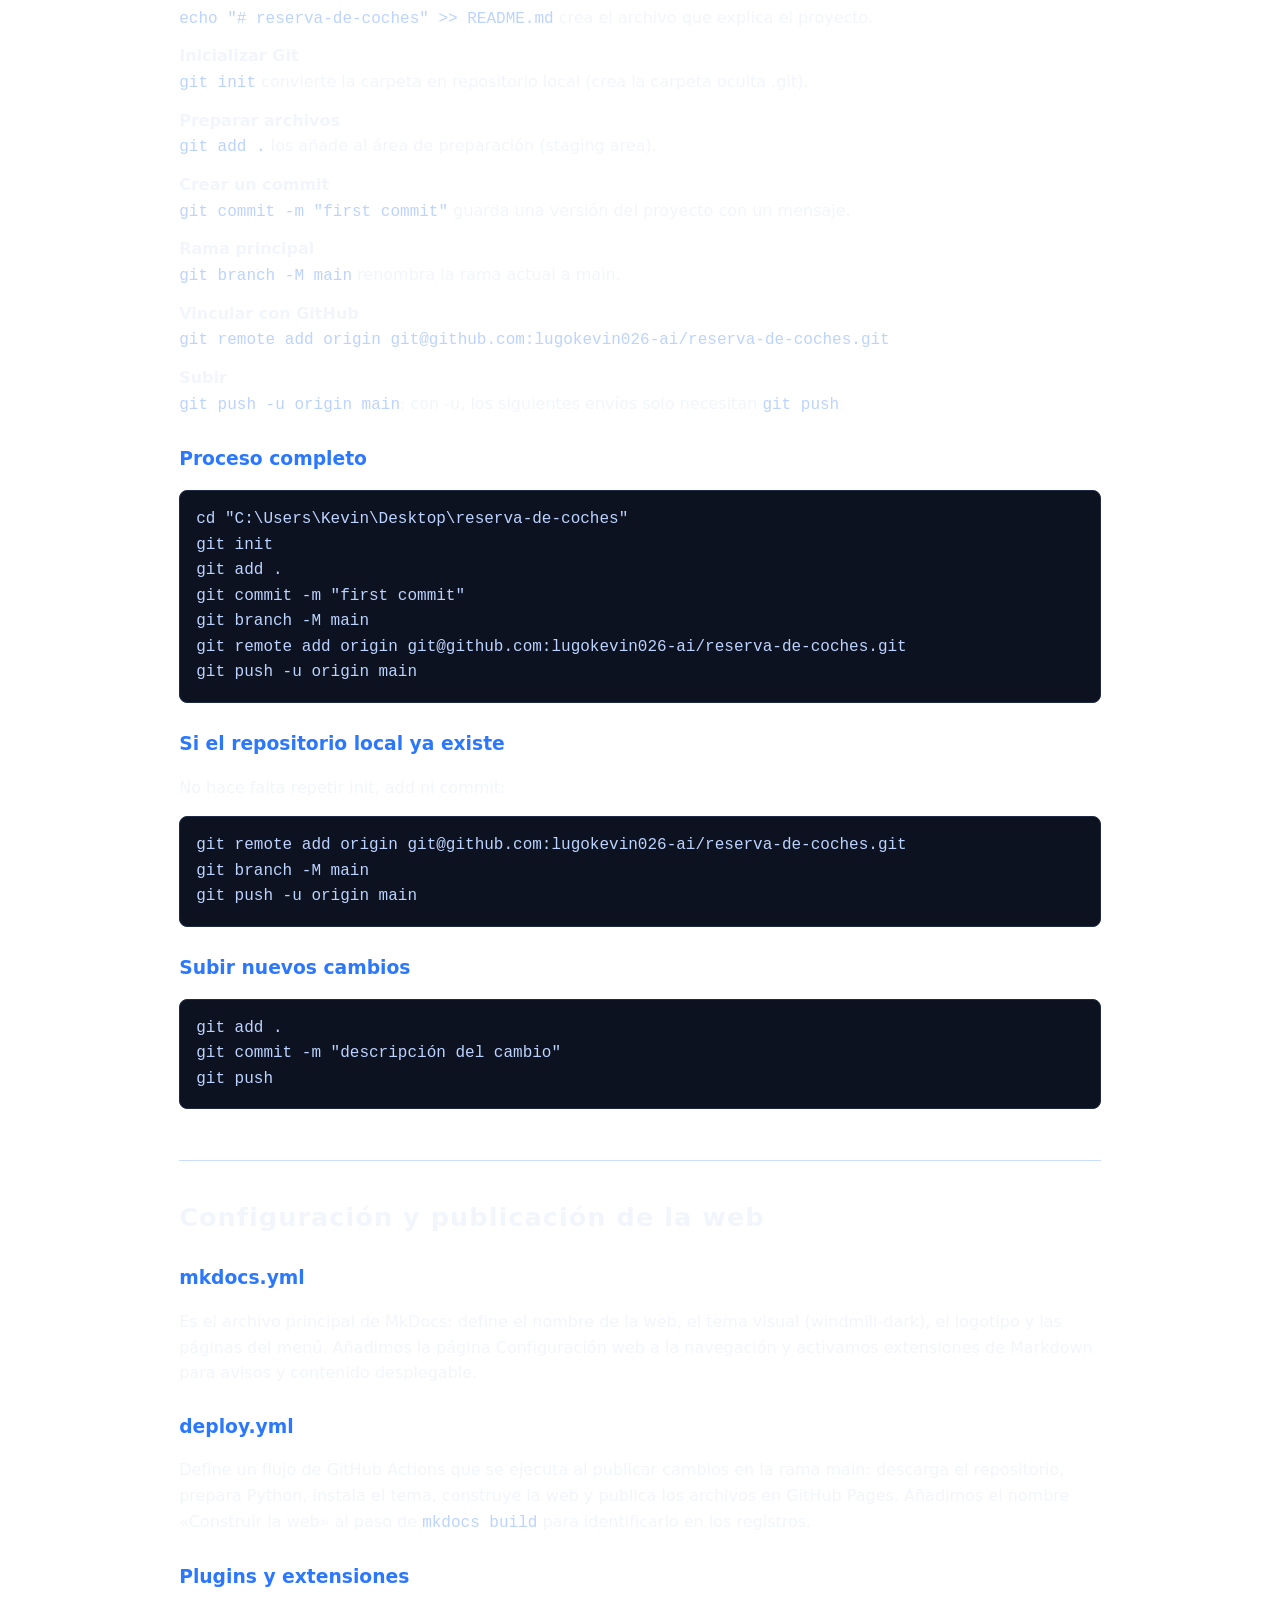
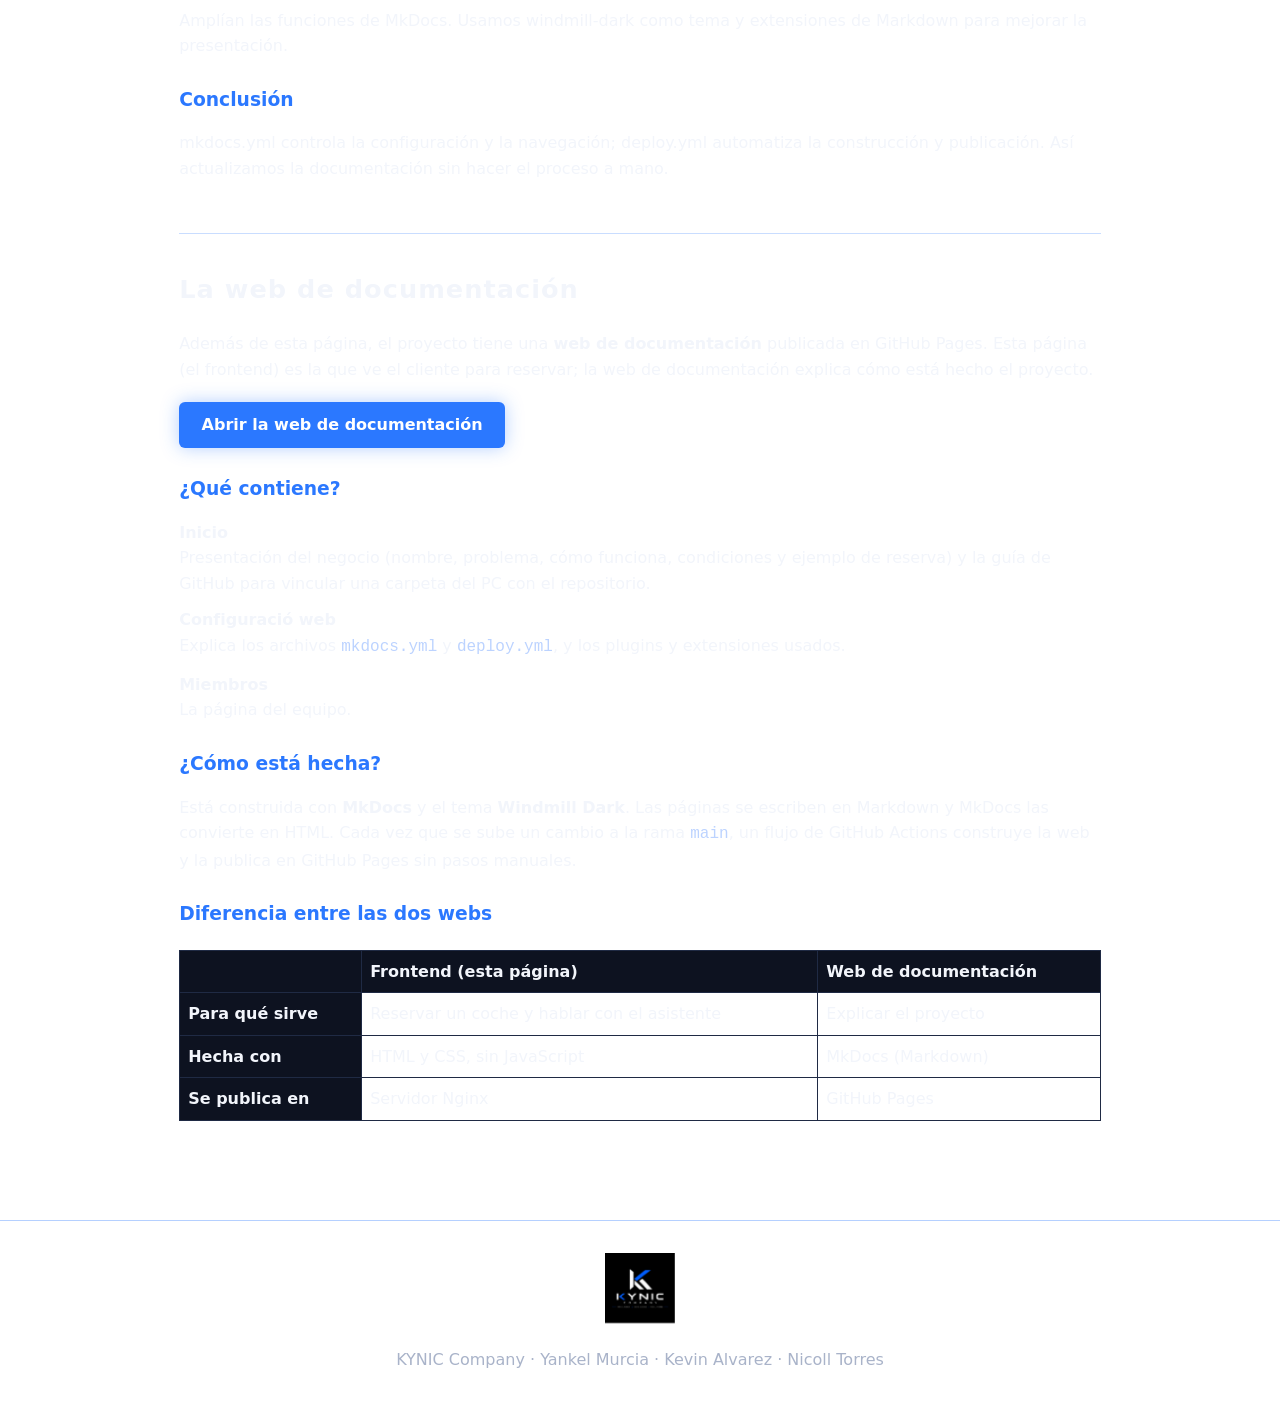
==== commit 84ffca40: "feat: add documentation section to index.html with project details and GitHub Pages link" ====
--- a/frontend/index.html
+++ b/frontend/index.html
@@ -12,7 +12,7 @@
     <a href="#negocio" class="brand" aria-label="KYNIC Company, ir al inicio"><img src="Resources/kynic-logo.png" alt="Logotipo de KYNIC Company" class="logo"></a>
     <nav aria-label="Principal">
       <a href="#negocio">Negocio</a><a href="#flota">Flota</a><a href="#reserva">Reservar</a><a href="#assistent">Asistente</a>
-      <a href="#faq">FAQ</a><a href="#equipo">Equipo</a><a href="#github">GitHub</a><a href="#web">Web</a><a href="gestion/index.html">Gestión</a>
+      <a href="#faq">FAQ</a><a href="#equipo">Equipo</a><a href="#github">GitHub</a><a href="#web">Web</a><a href="#documentacion">Documentación</a><a href="gestion/index.html">Gestión</a>
     </nav>
   </header>
   <main>
@@ -153,6 +153,29 @@
       <h3>Conclusión</h3>
       <p>mkdocs.yml controla la configuración y la navegación; deploy.yml automatiza la construcción y publicación. Así actualizamos la documentación sin hacer el proceso a mano.</p>
     </section>
+
+    <section id="documentacion">
+      <h2>La web de documentación</h2>
+      <p>Además de esta página, el proyecto tiene una <strong>web de documentación</strong> publicada en GitHub Pages. Esta página (el frontend) es la que ve el cliente para reservar; la web de documentación explica cómo está hecho el proyecto.</p>
+      <p class="cta"><a class="btn" href="https://lugokevin026-ai.github.io/reserva-de-coches/" target="_blank" rel="noopener">Abrir la web de documentación</a></p>
+      <h3>¿Qué contiene?</h3>
+      <dl>
+        <dt>Inicio</dt><dd>Presentación del negocio (nombre, problema, cómo funciona, condiciones y ejemplo de reserva) y la guía de GitHub para vincular una carpeta del PC con el repositorio.</dd>
+        <dt>Configuració web</dt><dd>Explica los archivos <code>mkdocs.yml</code> y <code>deploy.yml</code>, y los plugins y extensiones usados.</dd>
+        <dt>Miembros</dt><dd>La página del equipo.</dd>
+      </dl>
+      <h3>¿Cómo está hecha?</h3>
+      <p>Está construida con <strong>MkDocs</strong> y el tema <strong>Windmill Dark</strong>. Las páginas se escriben en Markdown y MkDocs las convierte en HTML. Cada vez que se sube un cambio a la rama <code>main</code>, un flujo de GitHub Actions construye la web y la publica en GitHub Pages sin pasos manuales.</p>
+      <h3>Diferencia entre las dos webs</h3>
+      <div class="scroll"><table>
+        <thead><tr><th></th><th>Frontend (esta página)</th><th>Web de documentación</th></tr></thead>
+        <tbody>
+          <tr><th>Para qué sirve</th><td>Reservar un coche y hablar con el asistente</td><td>Explicar el proyecto</td></tr>
+          <tr><th>Hecha con</th><td>HTML y CSS, sin JavaScript</td><td>MkDocs (Markdown)</td></tr>
+          <tr><th>Se publica en</th><td>Servidor Nginx</td><td>GitHub Pages</td></tr>
+        </tbody>
+      </table></div>
+    </section>
   </main>
   <footer><a href="#negocio" class="brand"><img src="Resources/kynic-logo.png" alt="KYNIC Company, volver arriba" class="foot-logo"></a><p>KYNIC Company · Yankel Murcia · Kevin Alvarez · Nicoll Torres</p></footer>
 </body>
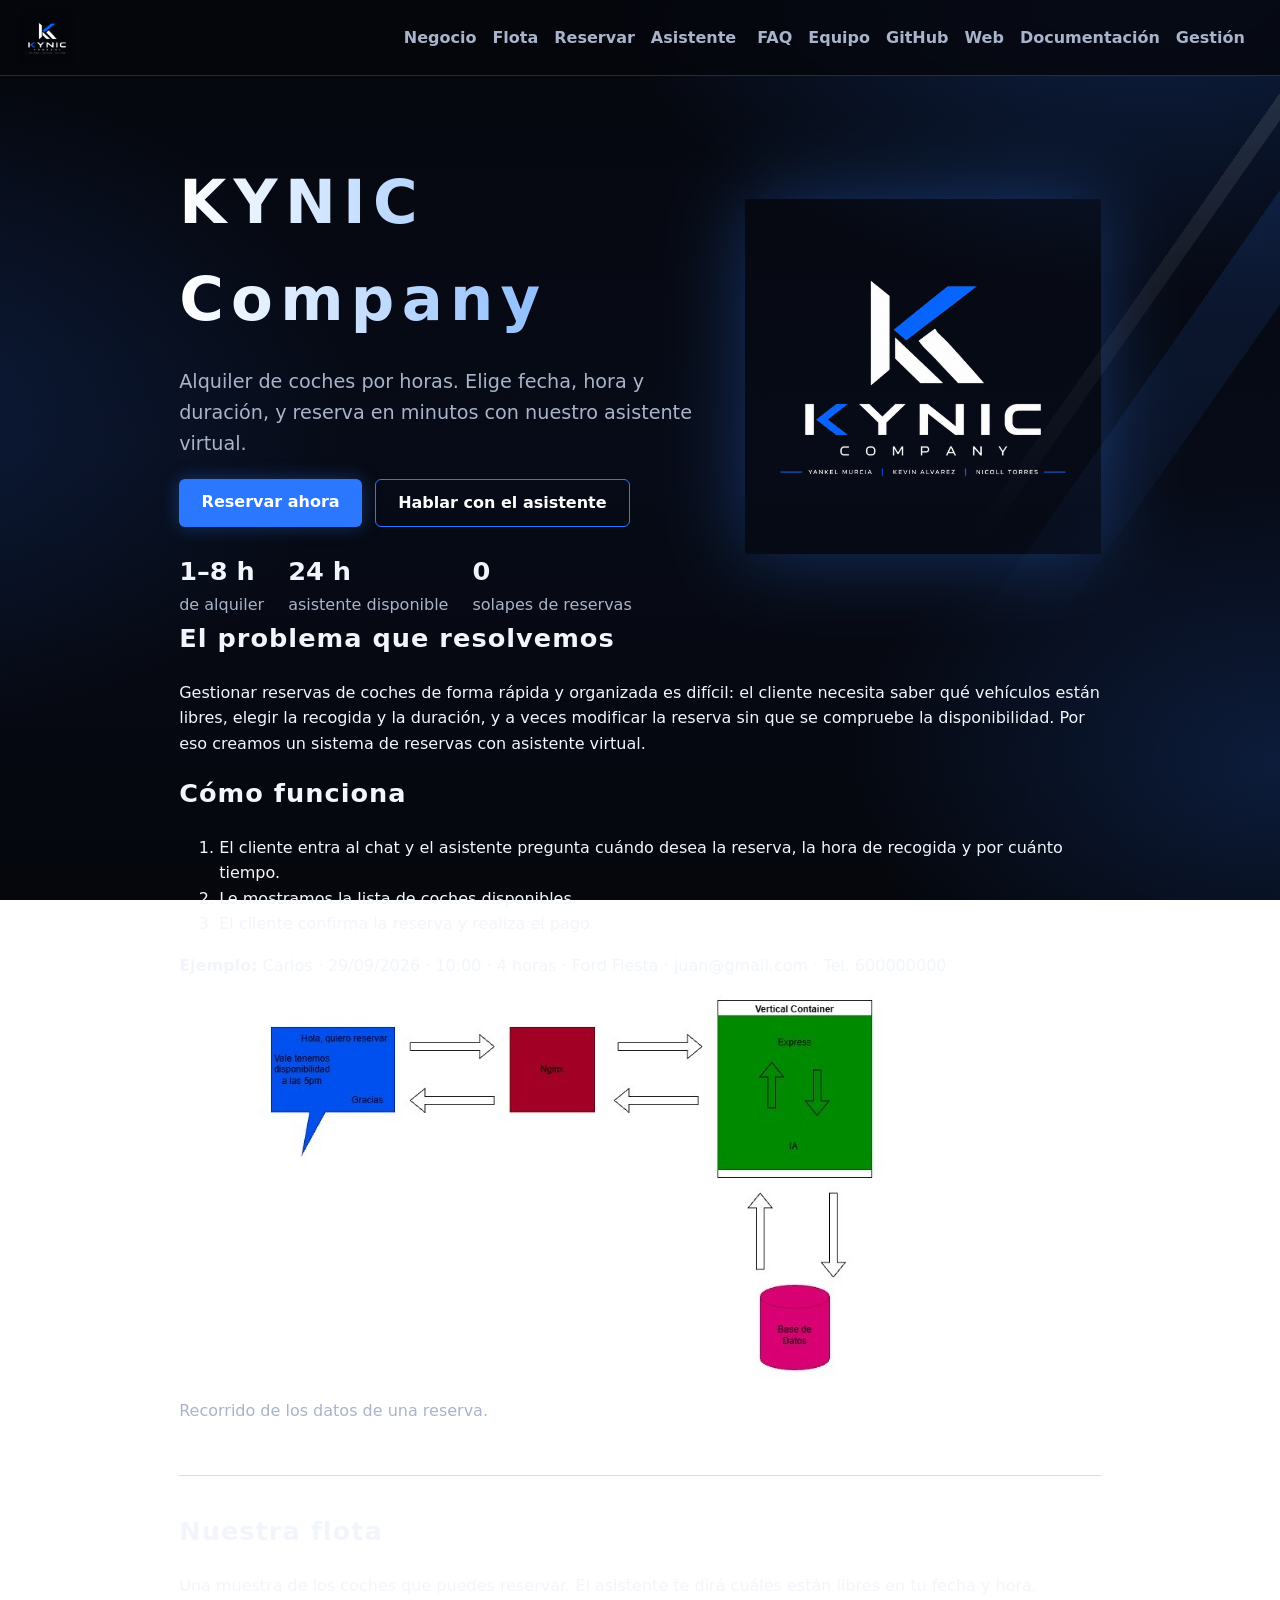
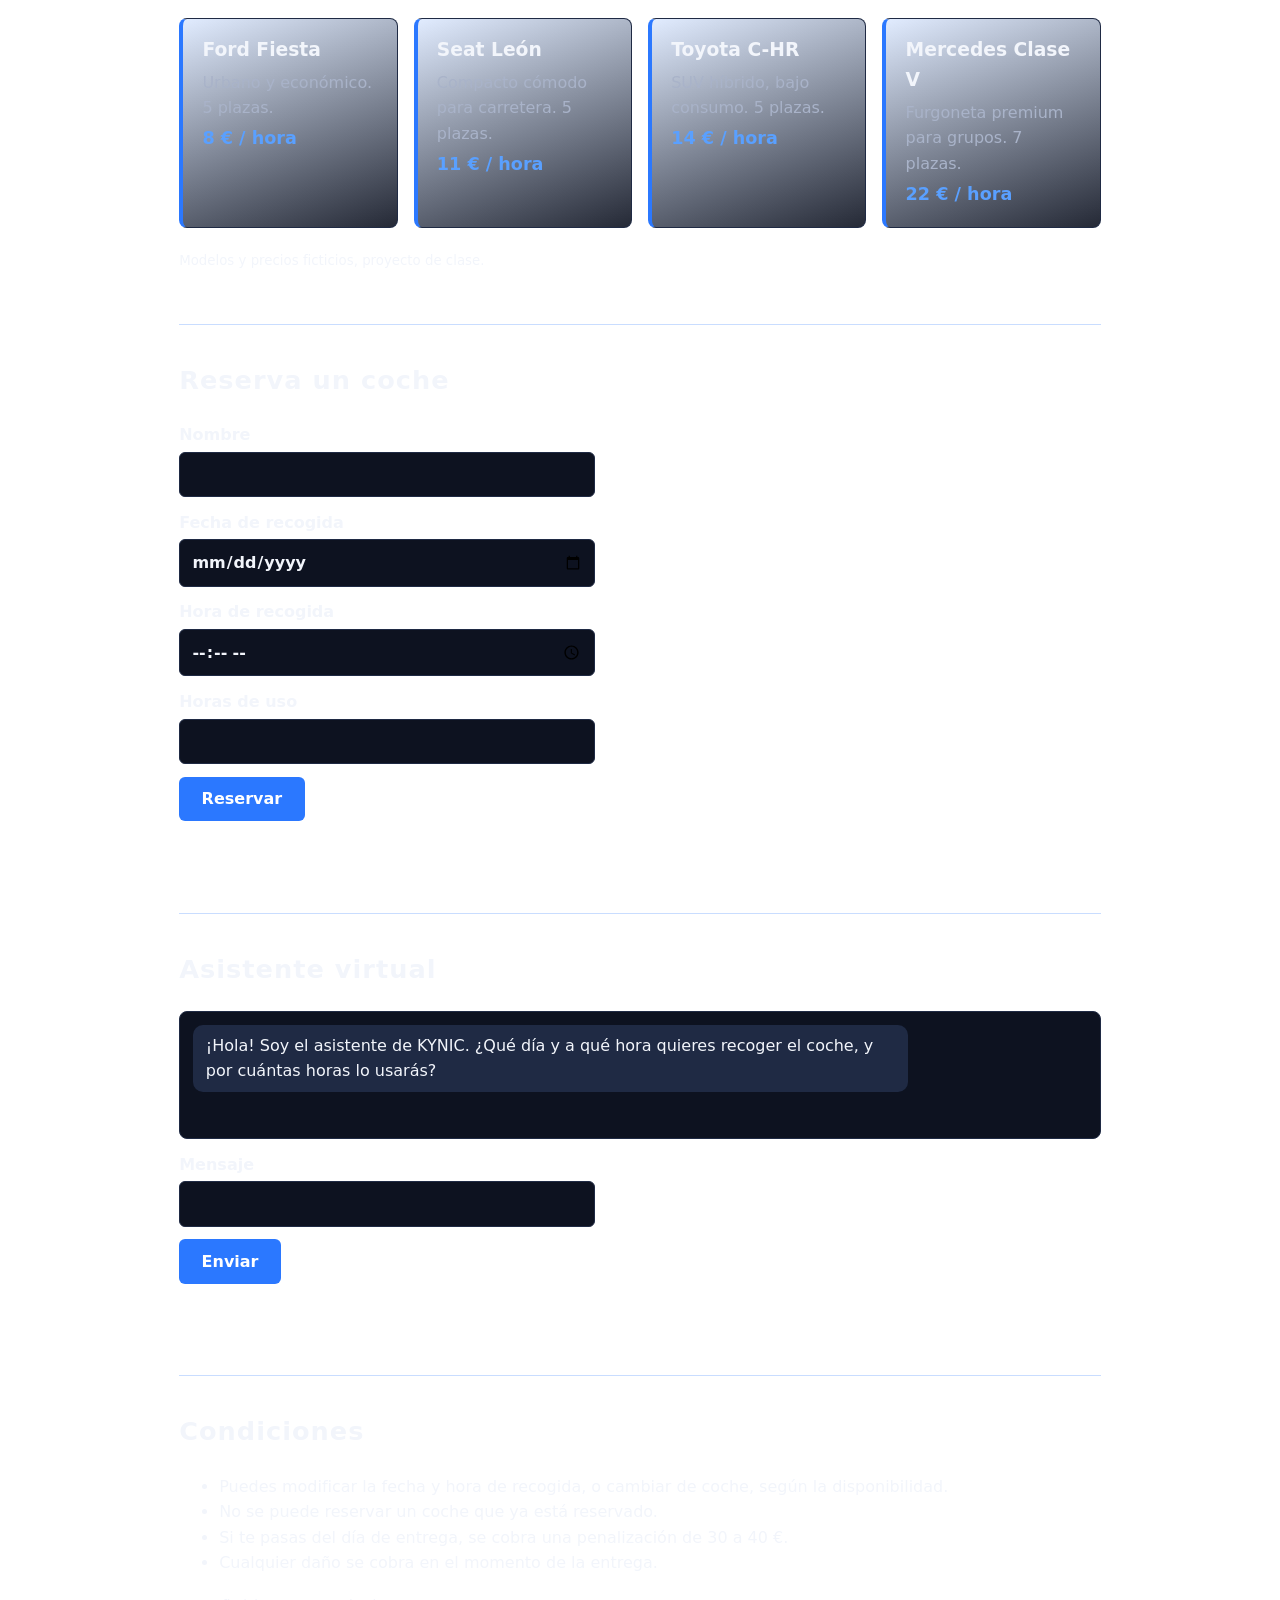
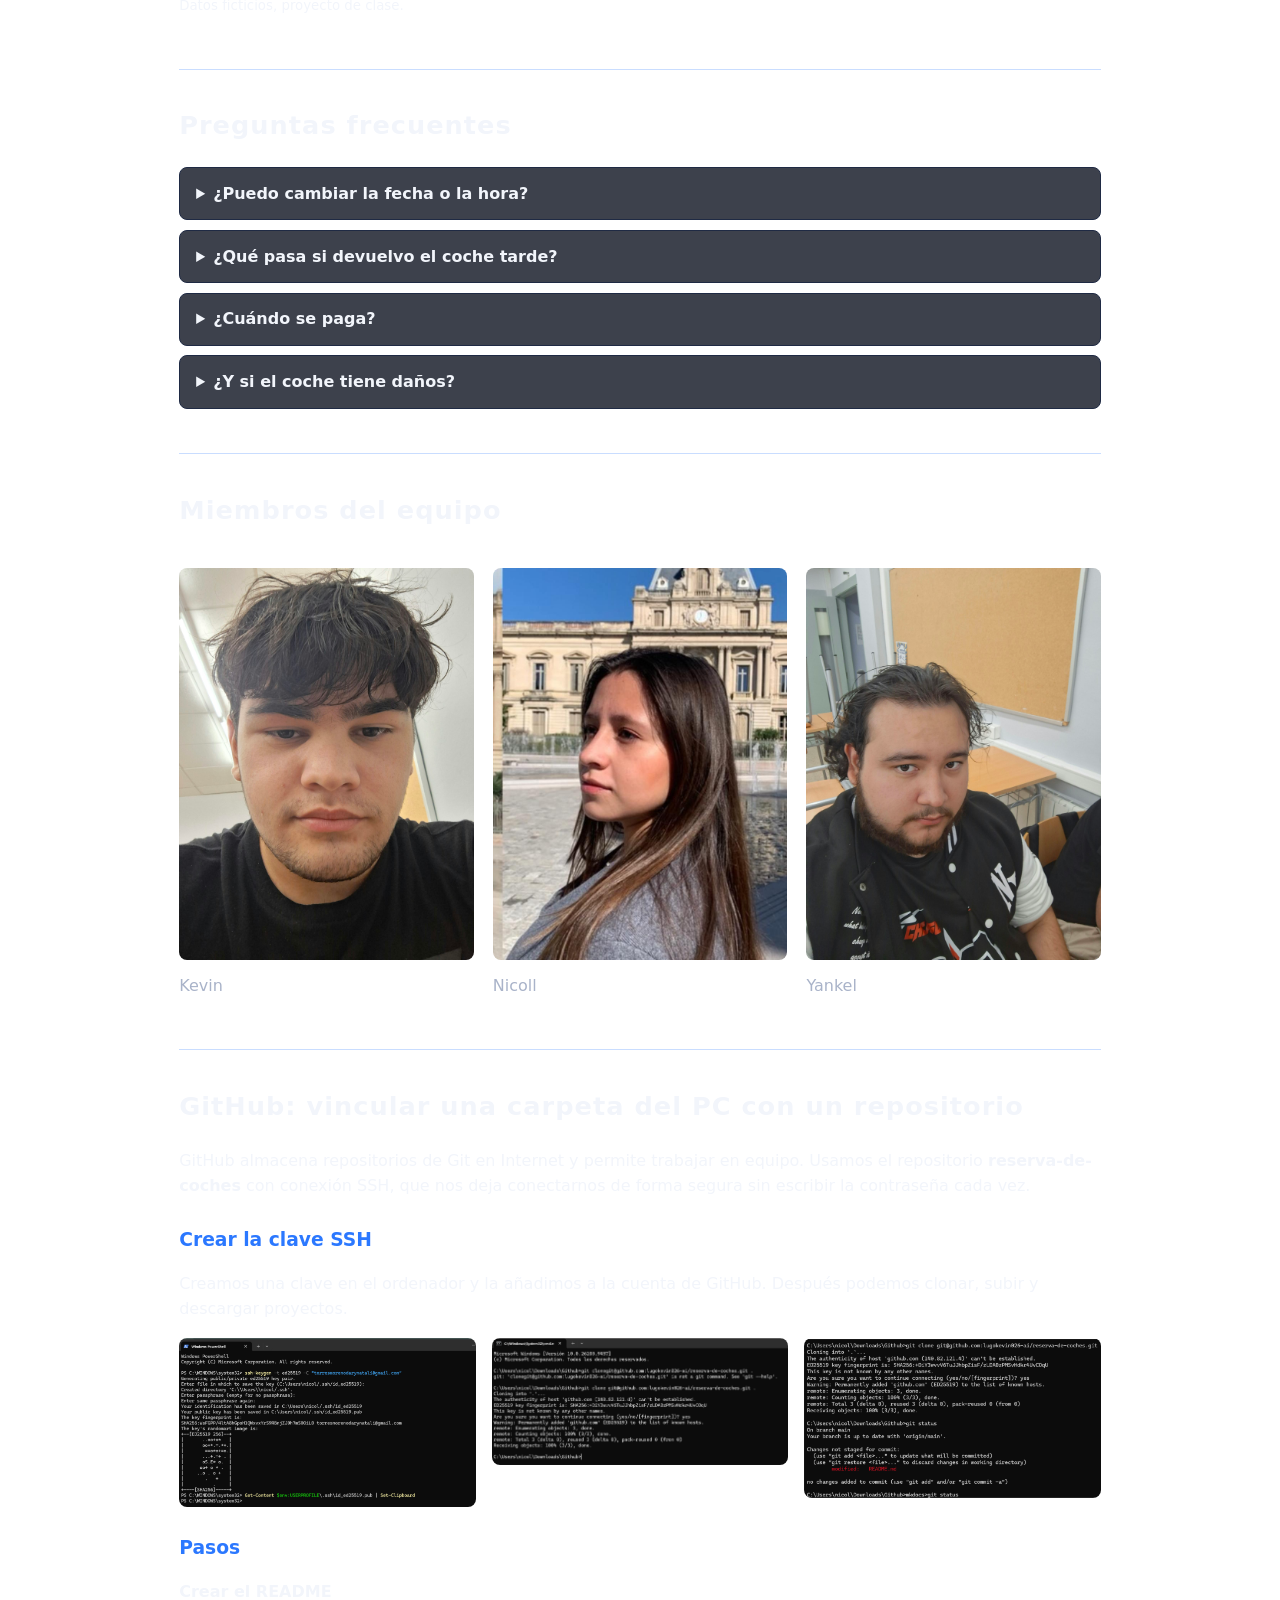
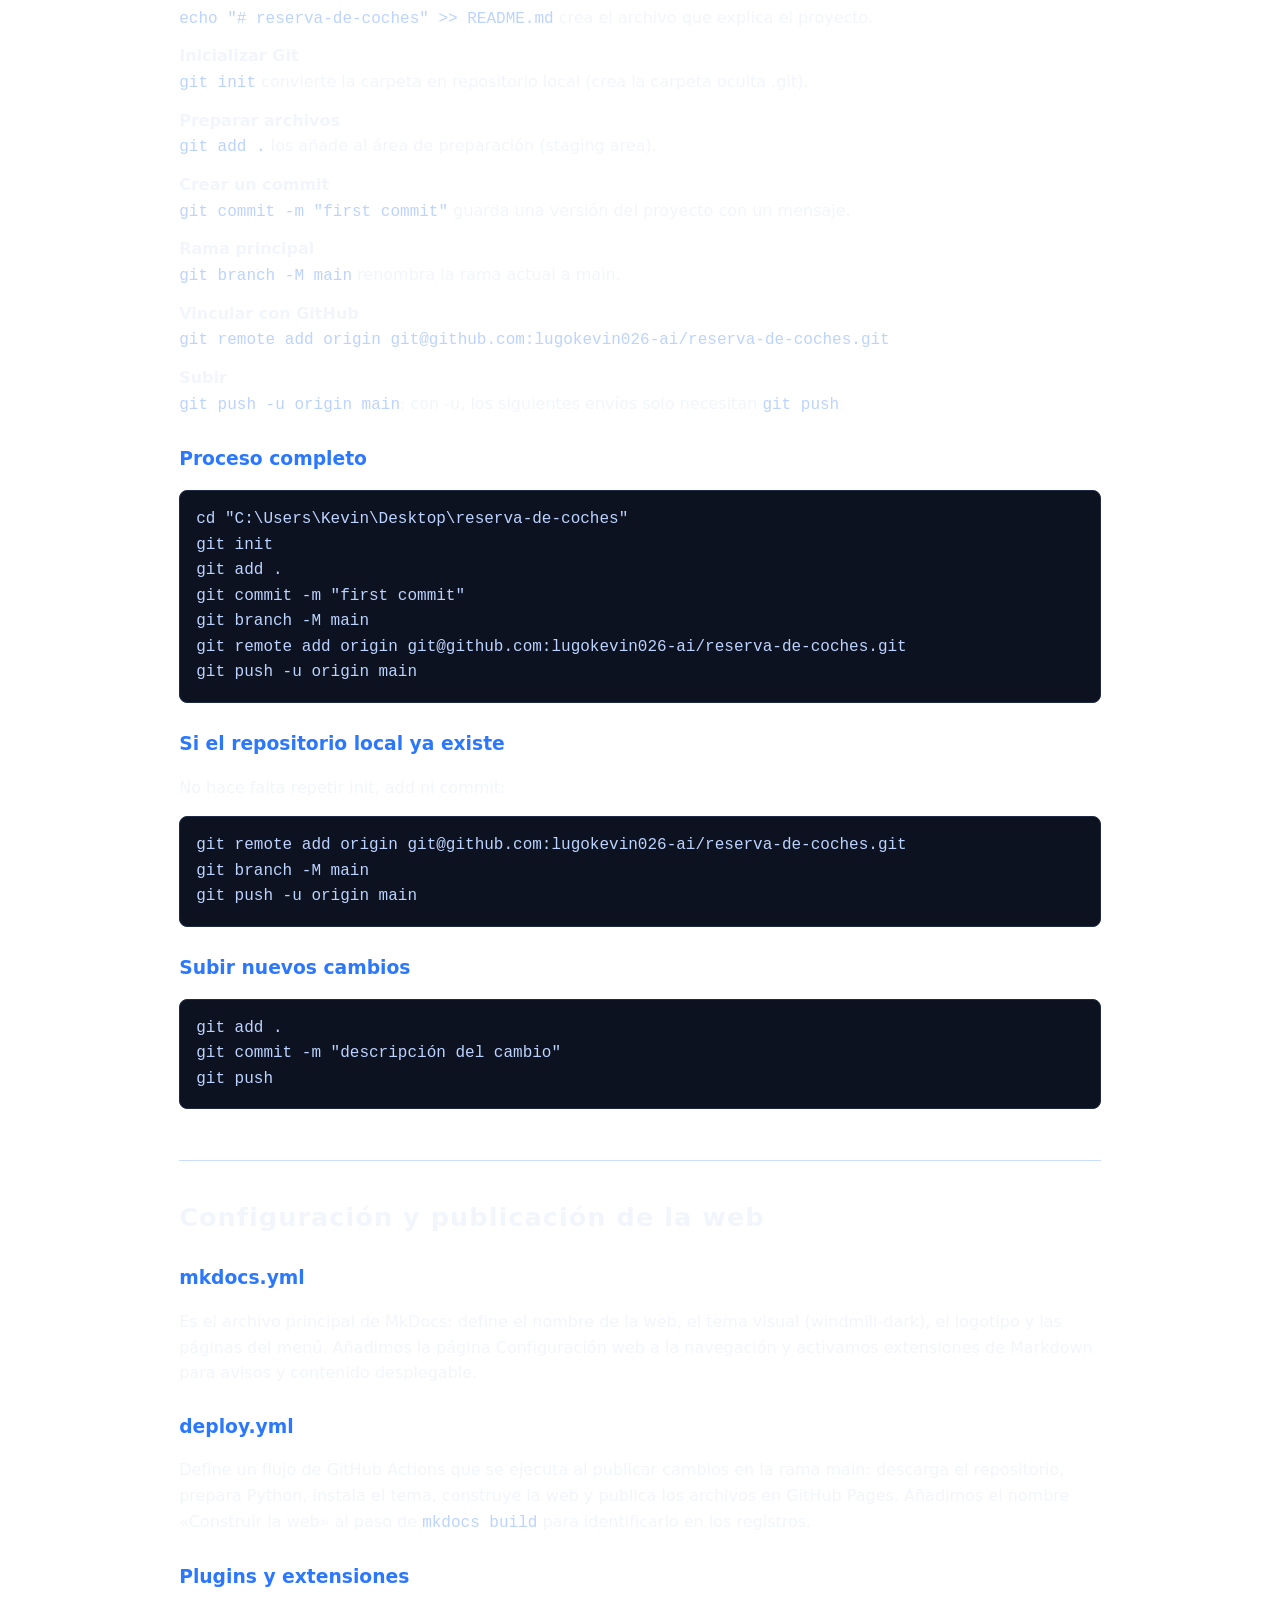
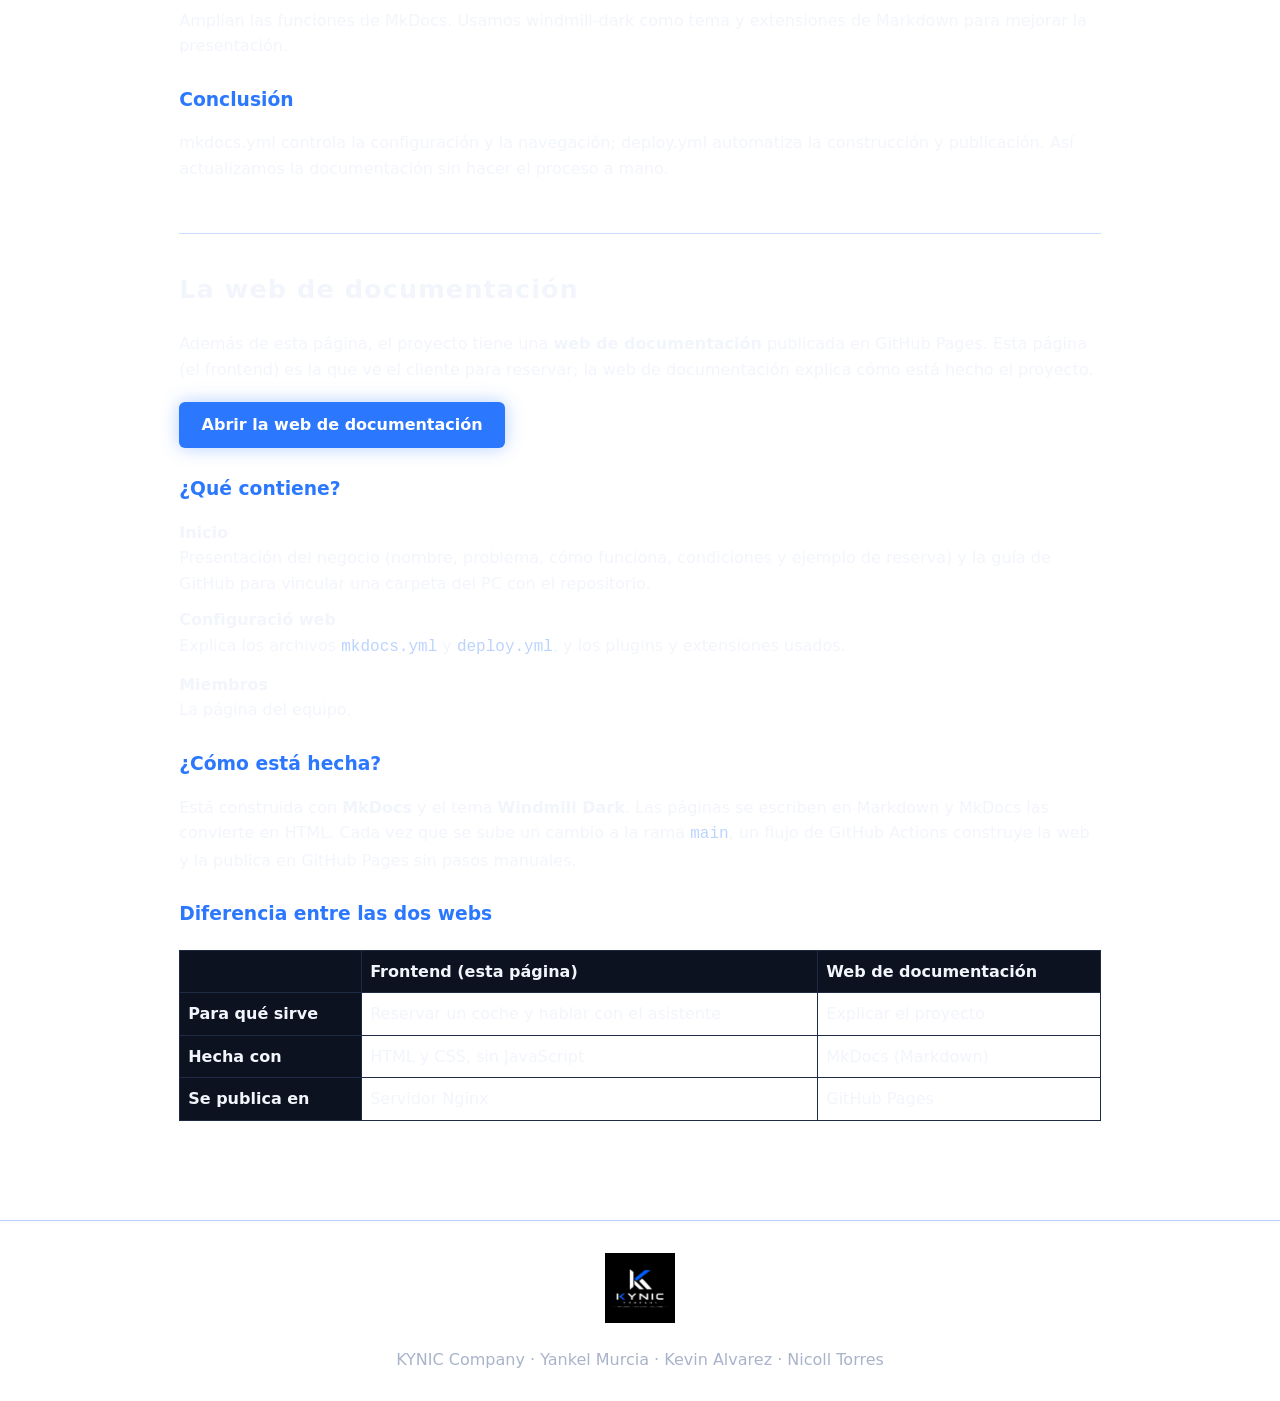
==== commit 6e331309: "fix: correct title casing in index.html" ====
--- a/frontend/index.html
+++ b/frontend/index.html
@@ -3,7 +3,7 @@
 <head>
   <meta charset="utf-8">
   <meta name="viewport" content="width=device-width, initial-scale=1">
-  <title>KYNIC Company · Alquiler de coches</title>
+  <title>KYNIC COMPANY · Alquiler de coches</title>
   <link rel="icon" href="Resources/kynic-logo.png">
   <link rel="stylesheet" href="css/styles.css">
 </head>
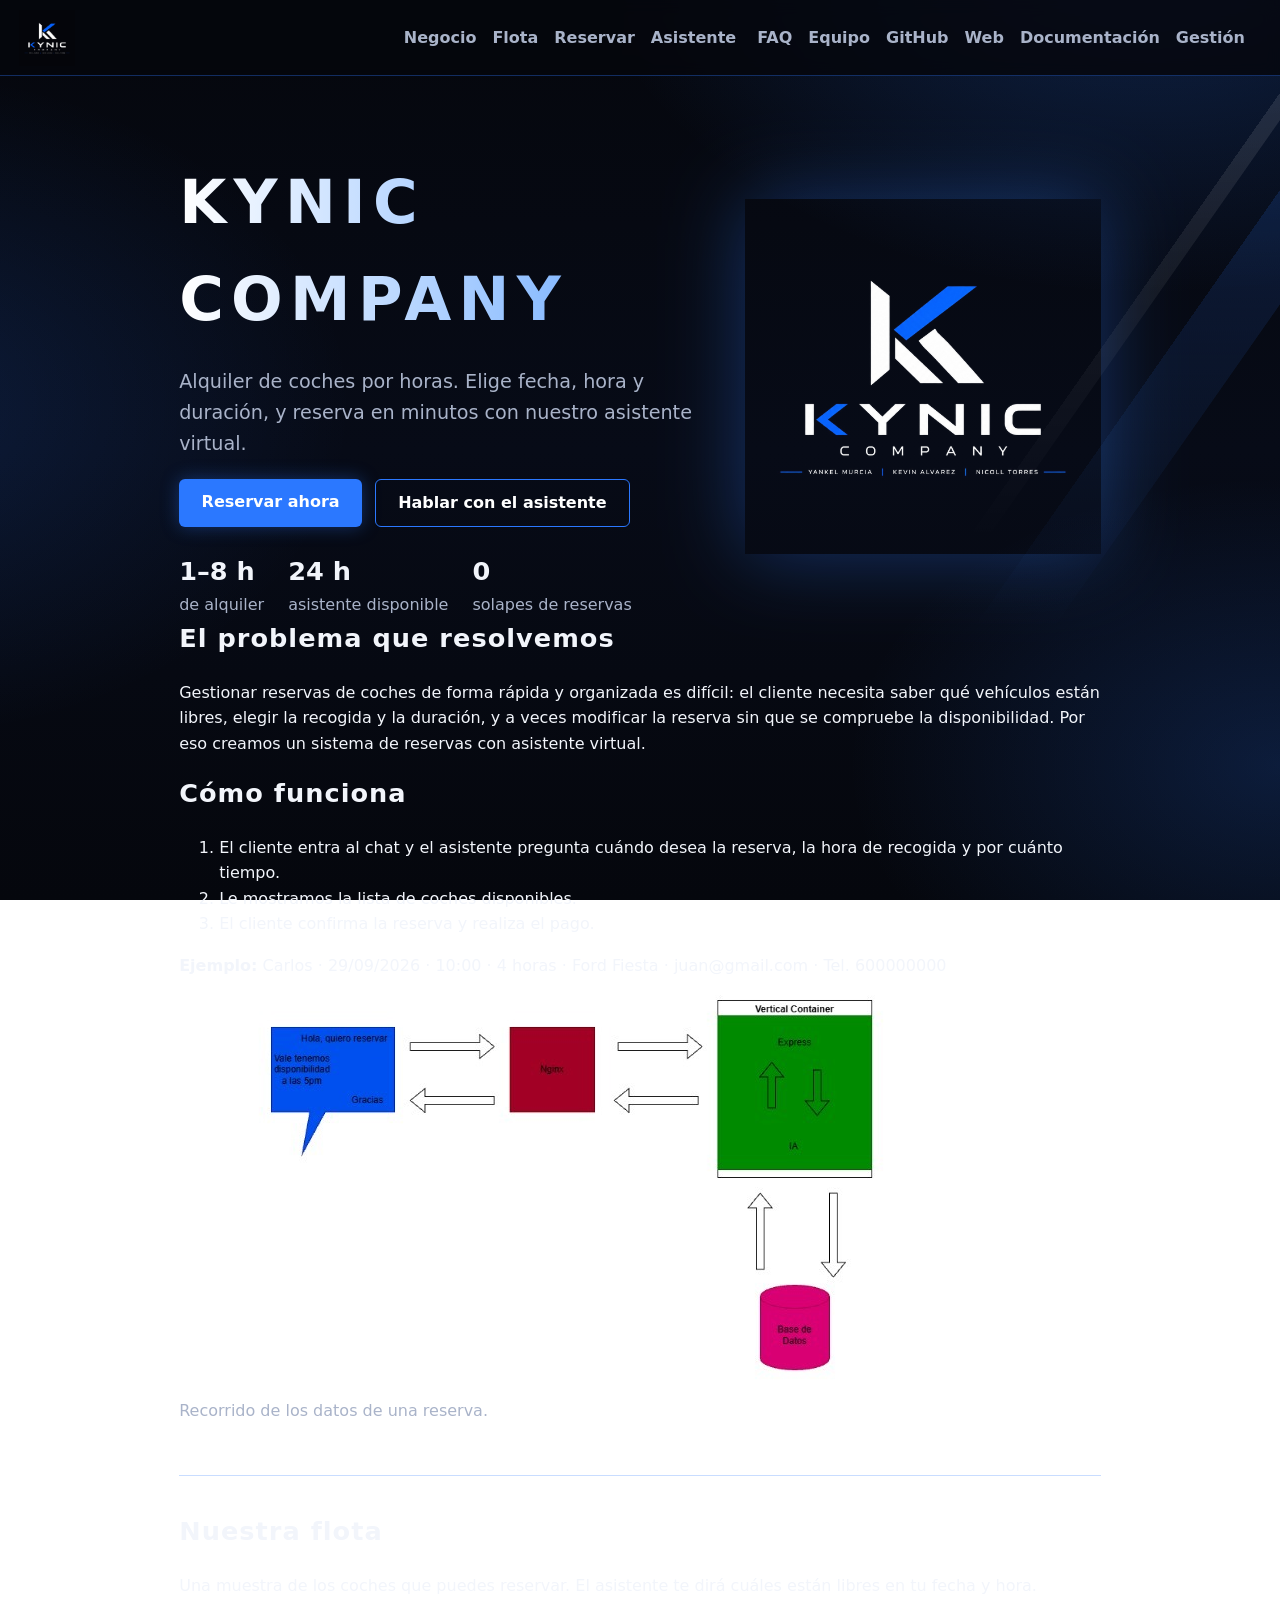
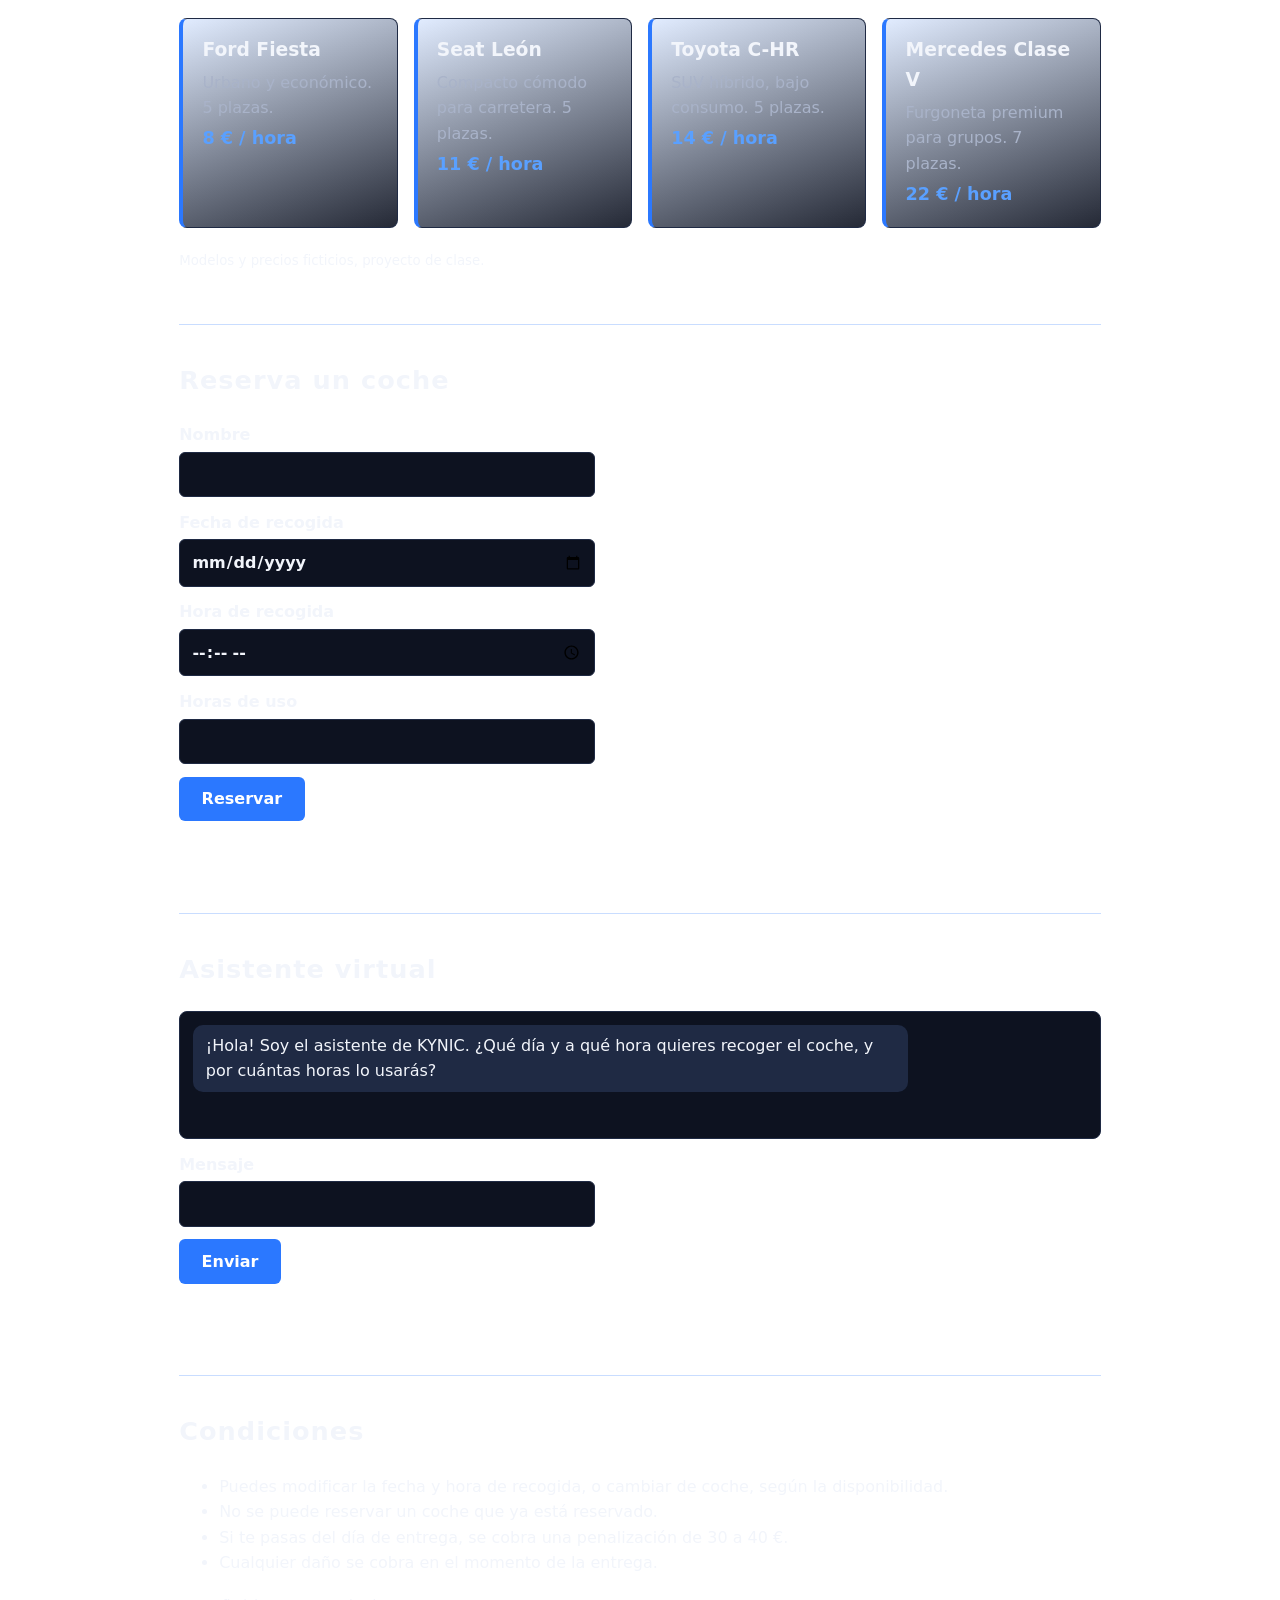
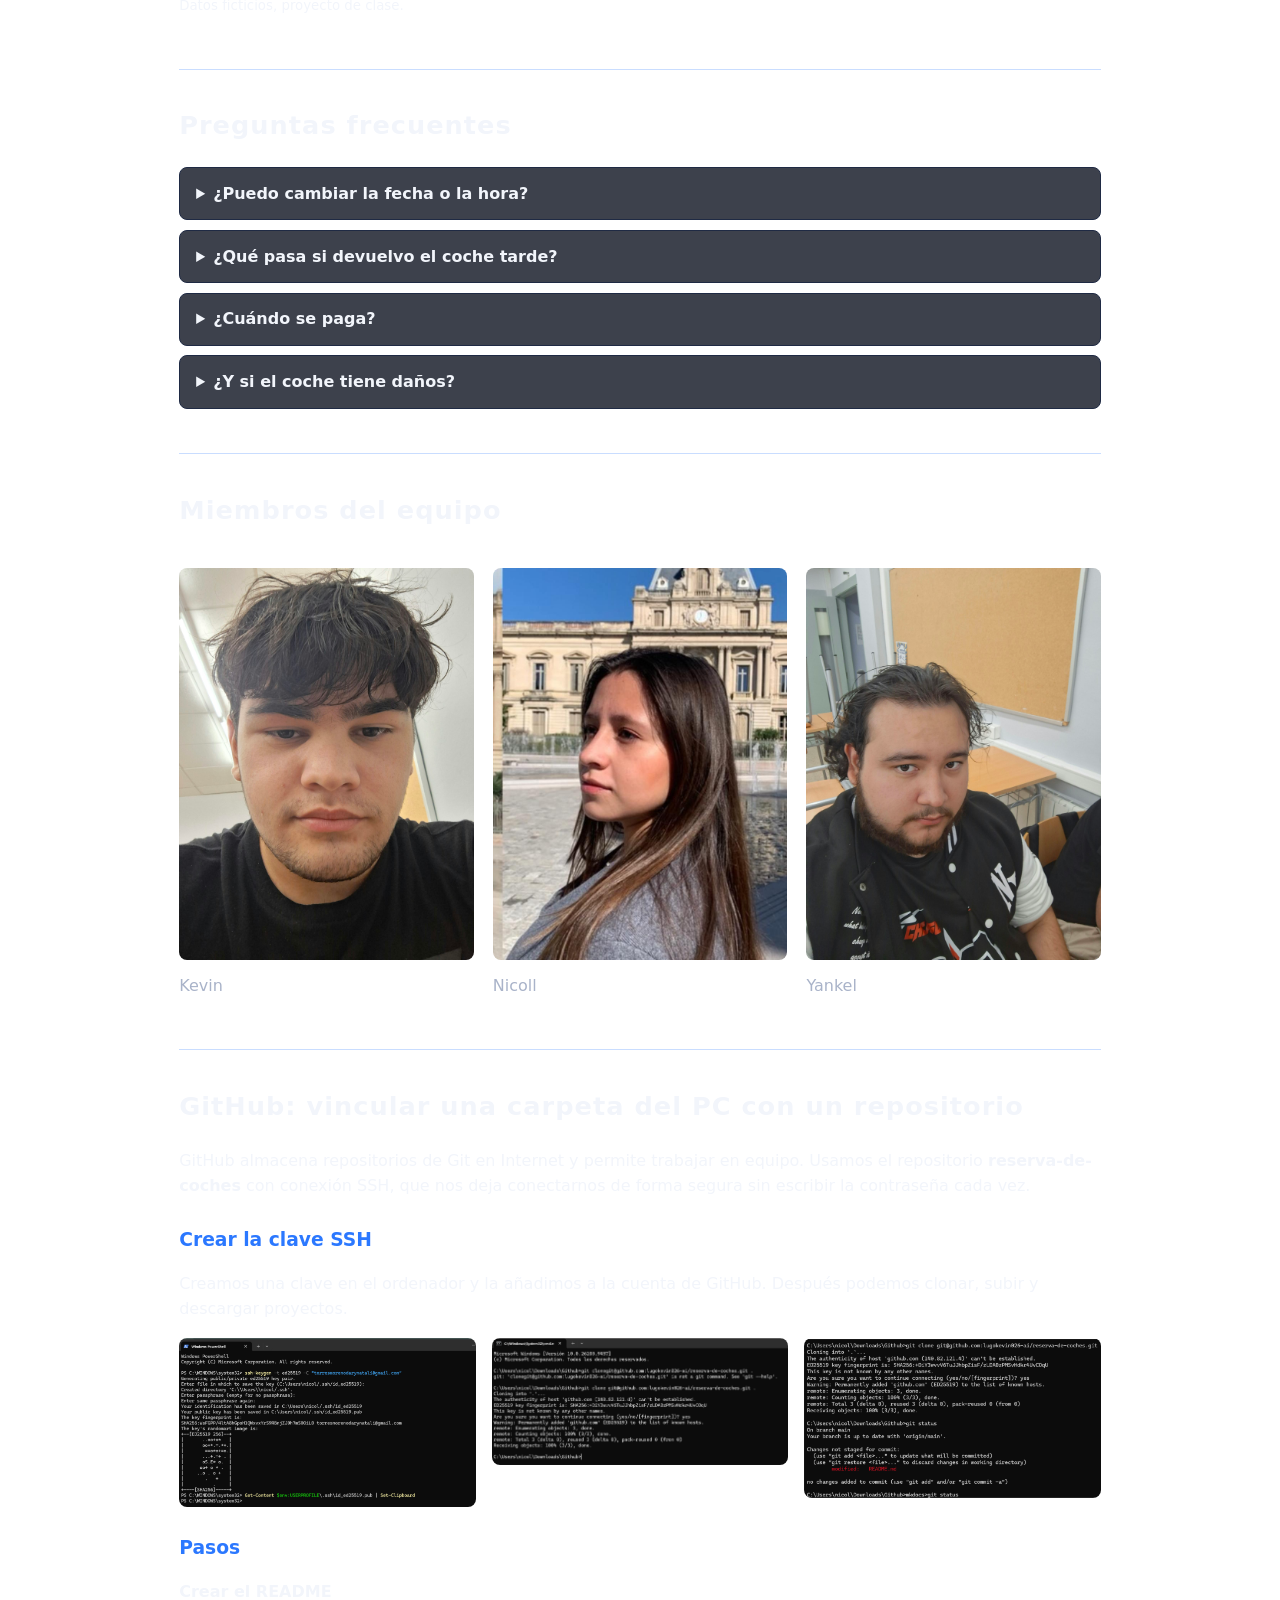
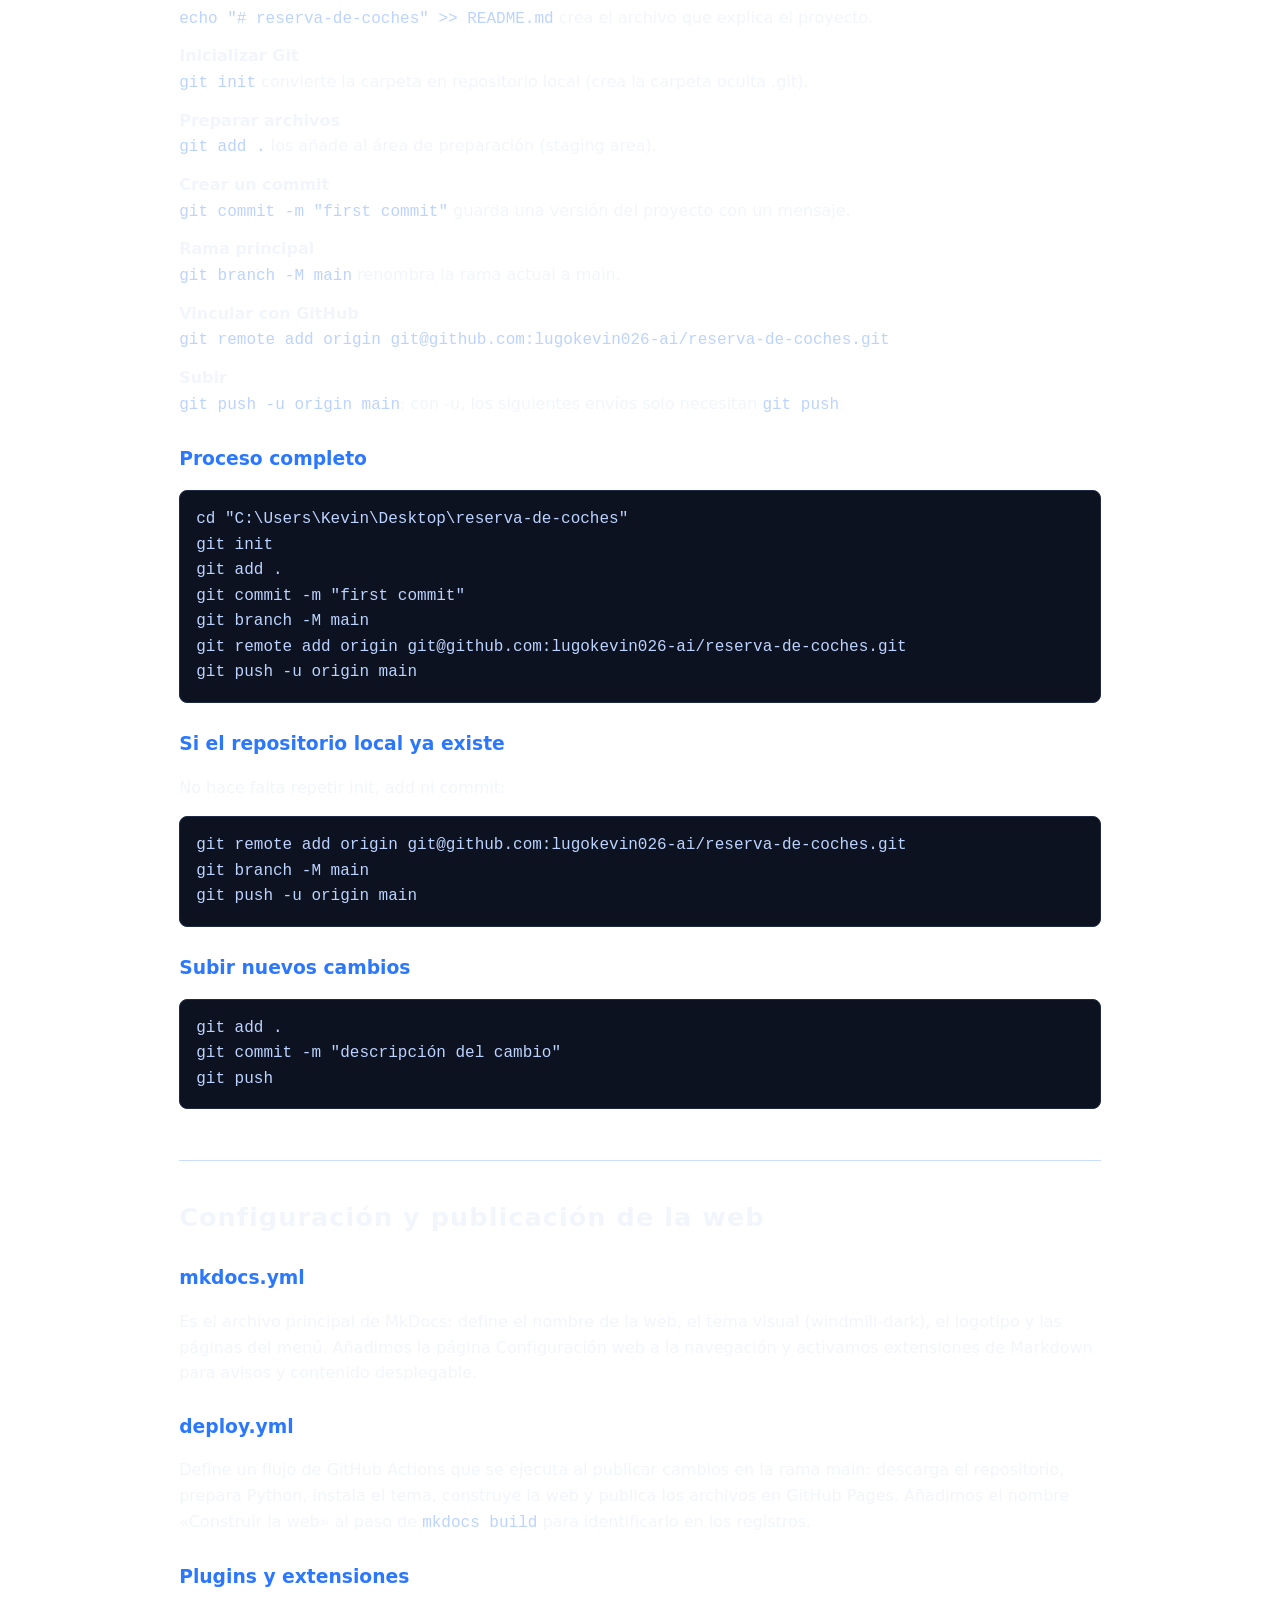
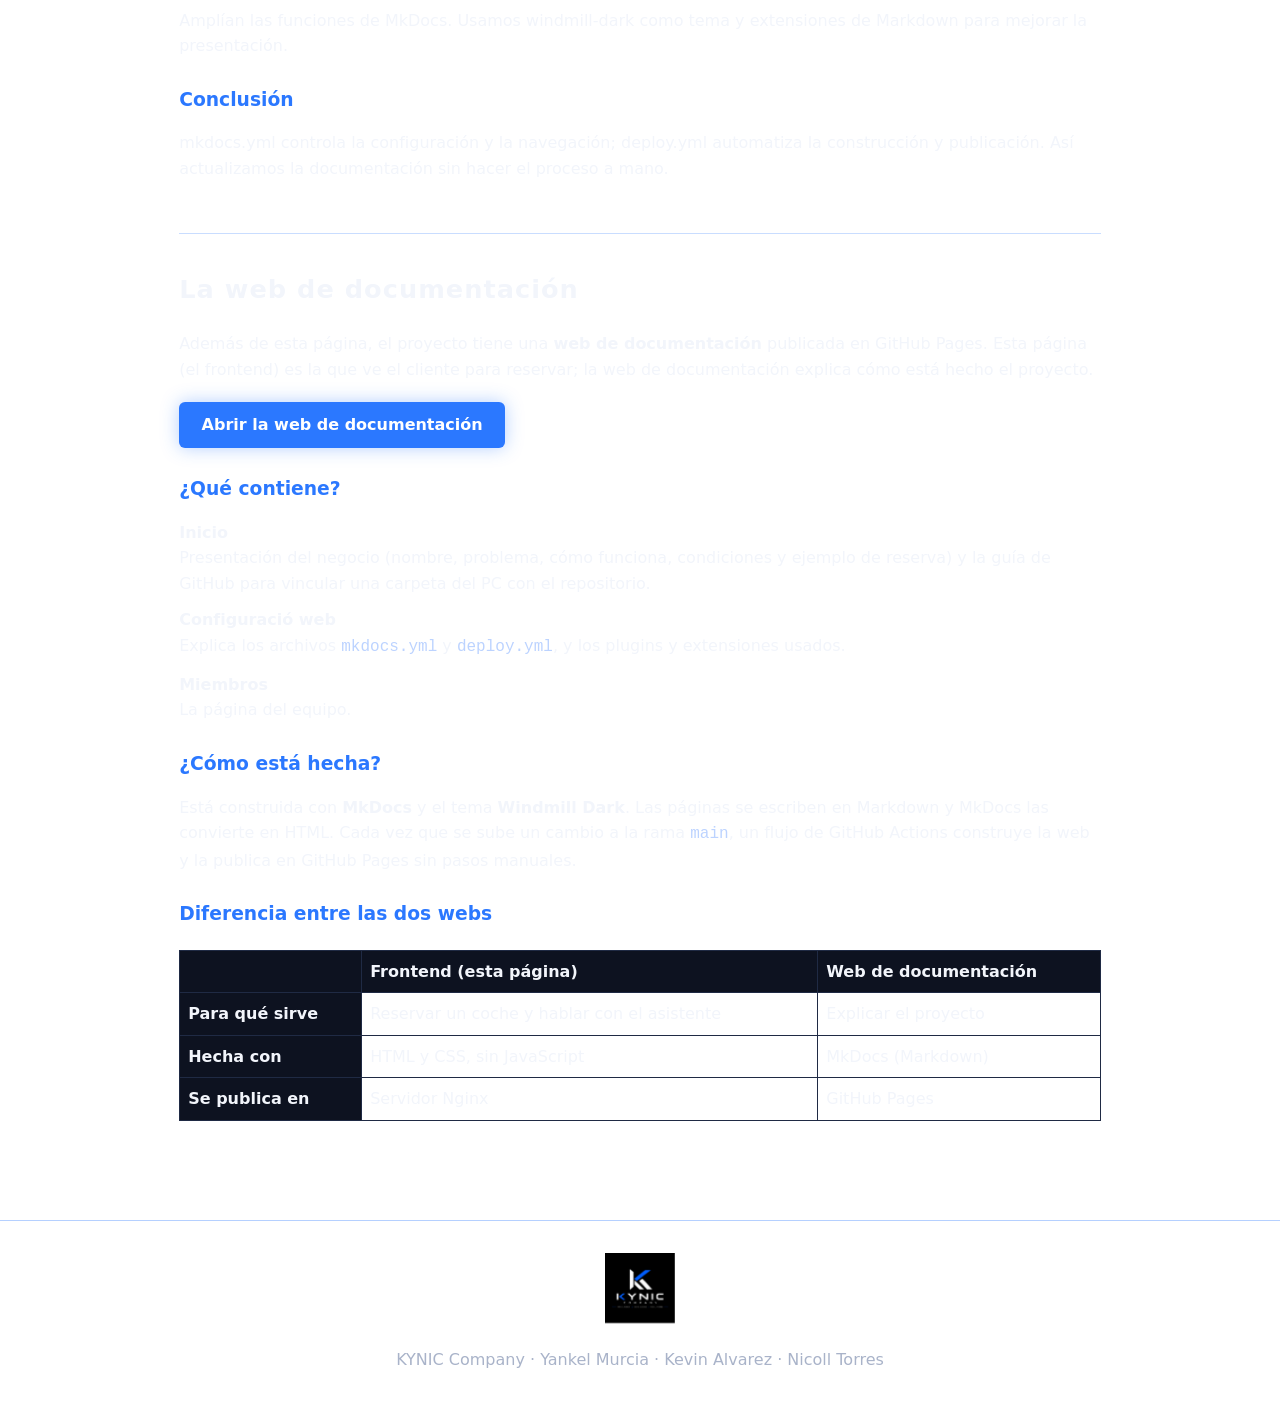
==== commit b61dbea8: "fix: correct title casing for KYNIC COMPANY in index.html" ====
--- a/frontend/index.html
+++ b/frontend/index.html
@@ -9,7 +9,7 @@
 </head>
 <body>
   <header class="top">
-    <a href="#negocio" class="brand" aria-label="KYNIC Company, ir al inicio"><img src="Resources/kynic-logo.png" alt="Logotipo de KYNIC Company" class="logo"></a>
+    <a href="#negocio" class="brand" aria-label="KYNIC COMPANY, ir al inicio"><img src="Resources/kynic-logo.png" alt="Logotipo de KYNIC COMPANY" class="logo"></a>
     <nav aria-label="Principal">
       <a href="#negocio">Negocio</a><a href="#flota">Flota</a><a href="#reserva">Reservar</a><a href="#assistent">Asistente</a>
       <a href="#faq">FAQ</a><a href="#equipo">Equipo</a><a href="#github">GitHub</a><a href="#web">Web</a><a href="#documentacion">Documentación</a><a href="gestion/index.html">Gestión</a>
@@ -19,7 +19,7 @@
     <section id="negocio" class="hero">
       <div class="hero-grid">
         <div>
-          <h1>KYNIC Company</h1>
+          <h1>KYNIC COMPANY</h1>
           <p class="lead">Alquiler de coches por horas. Elige fecha, hora y duración, y reserva en minutos con nuestro asistente virtual.</p>
           <p class="cta"><a class="btn" href="#reserva">Reservar ahora</a><a class="btn ghost" href="#assistent">Hablar con el asistente</a></p>
           <ul class="facts"><li><strong>1–8 h</strong> de alquiler</li><li><strong>24 h</strong> asistente disponible</li><li><strong>0</strong> solapes de reservas</li></ul>
